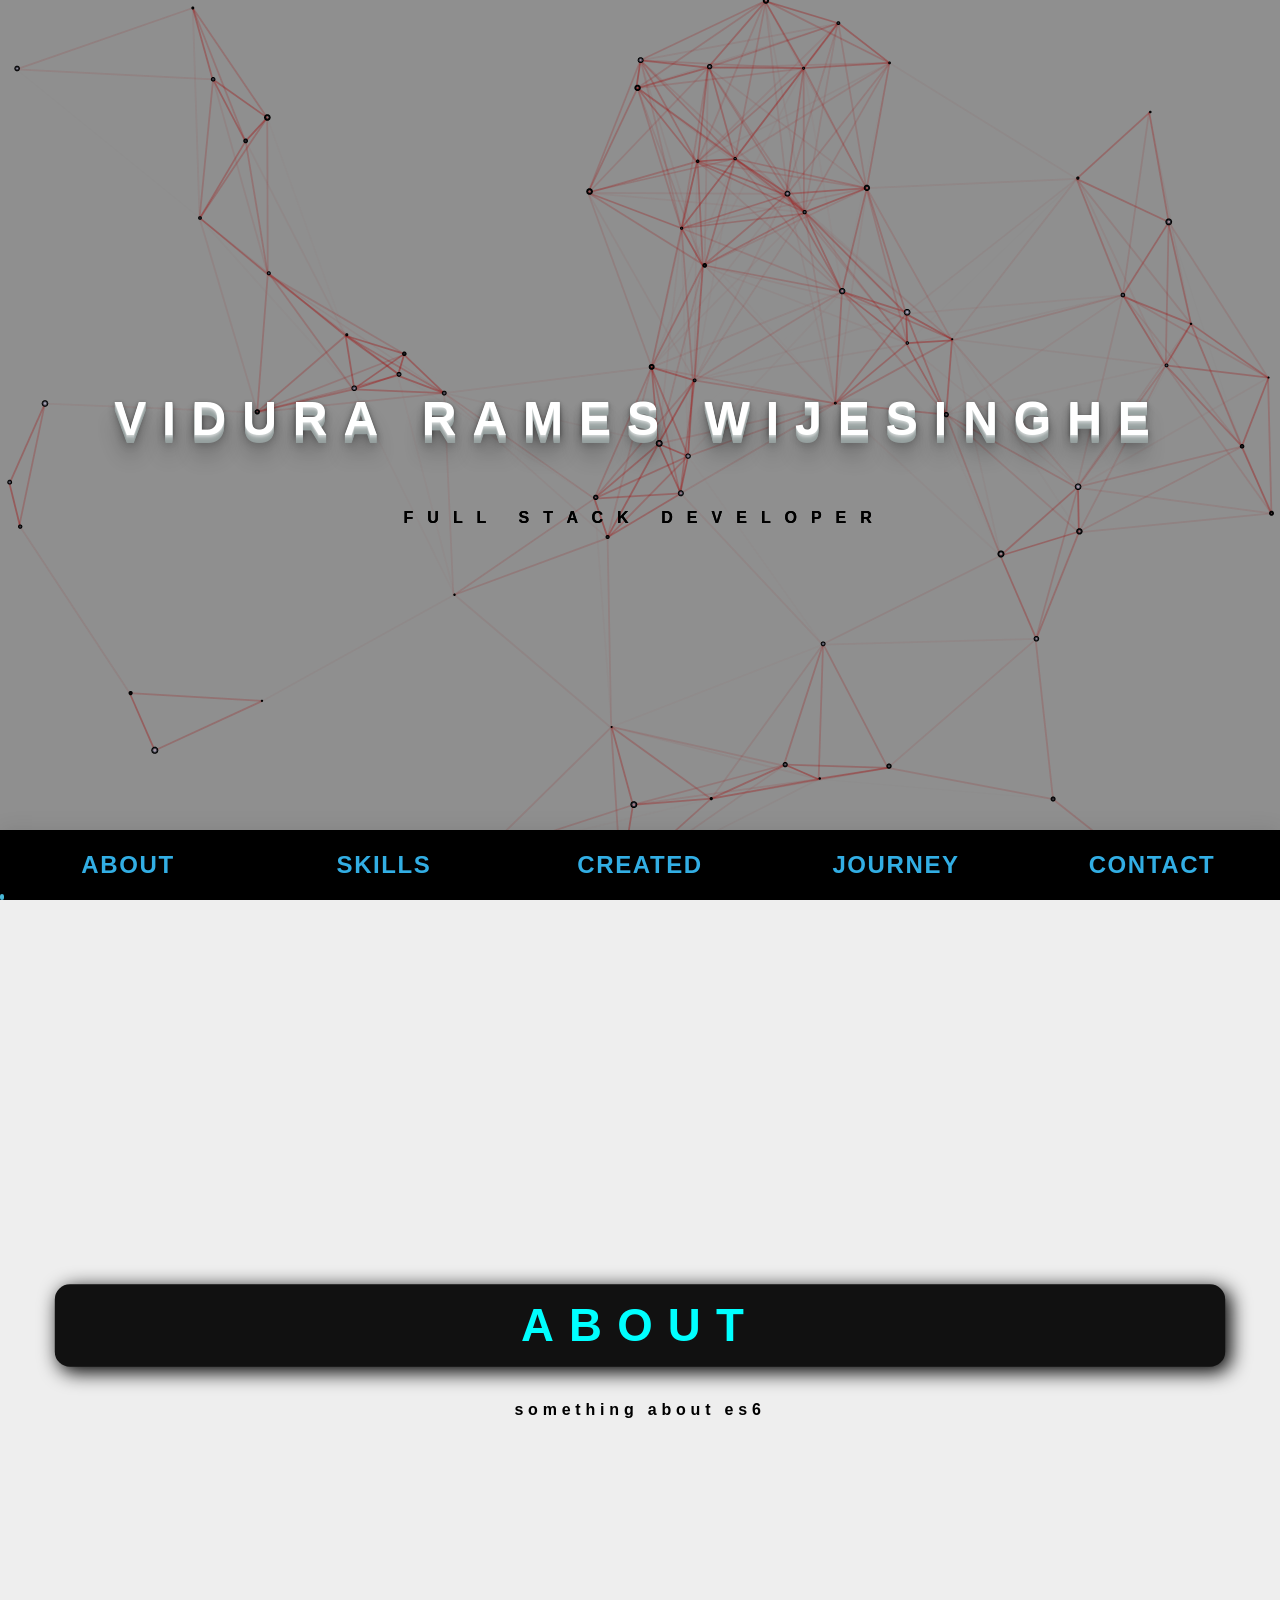
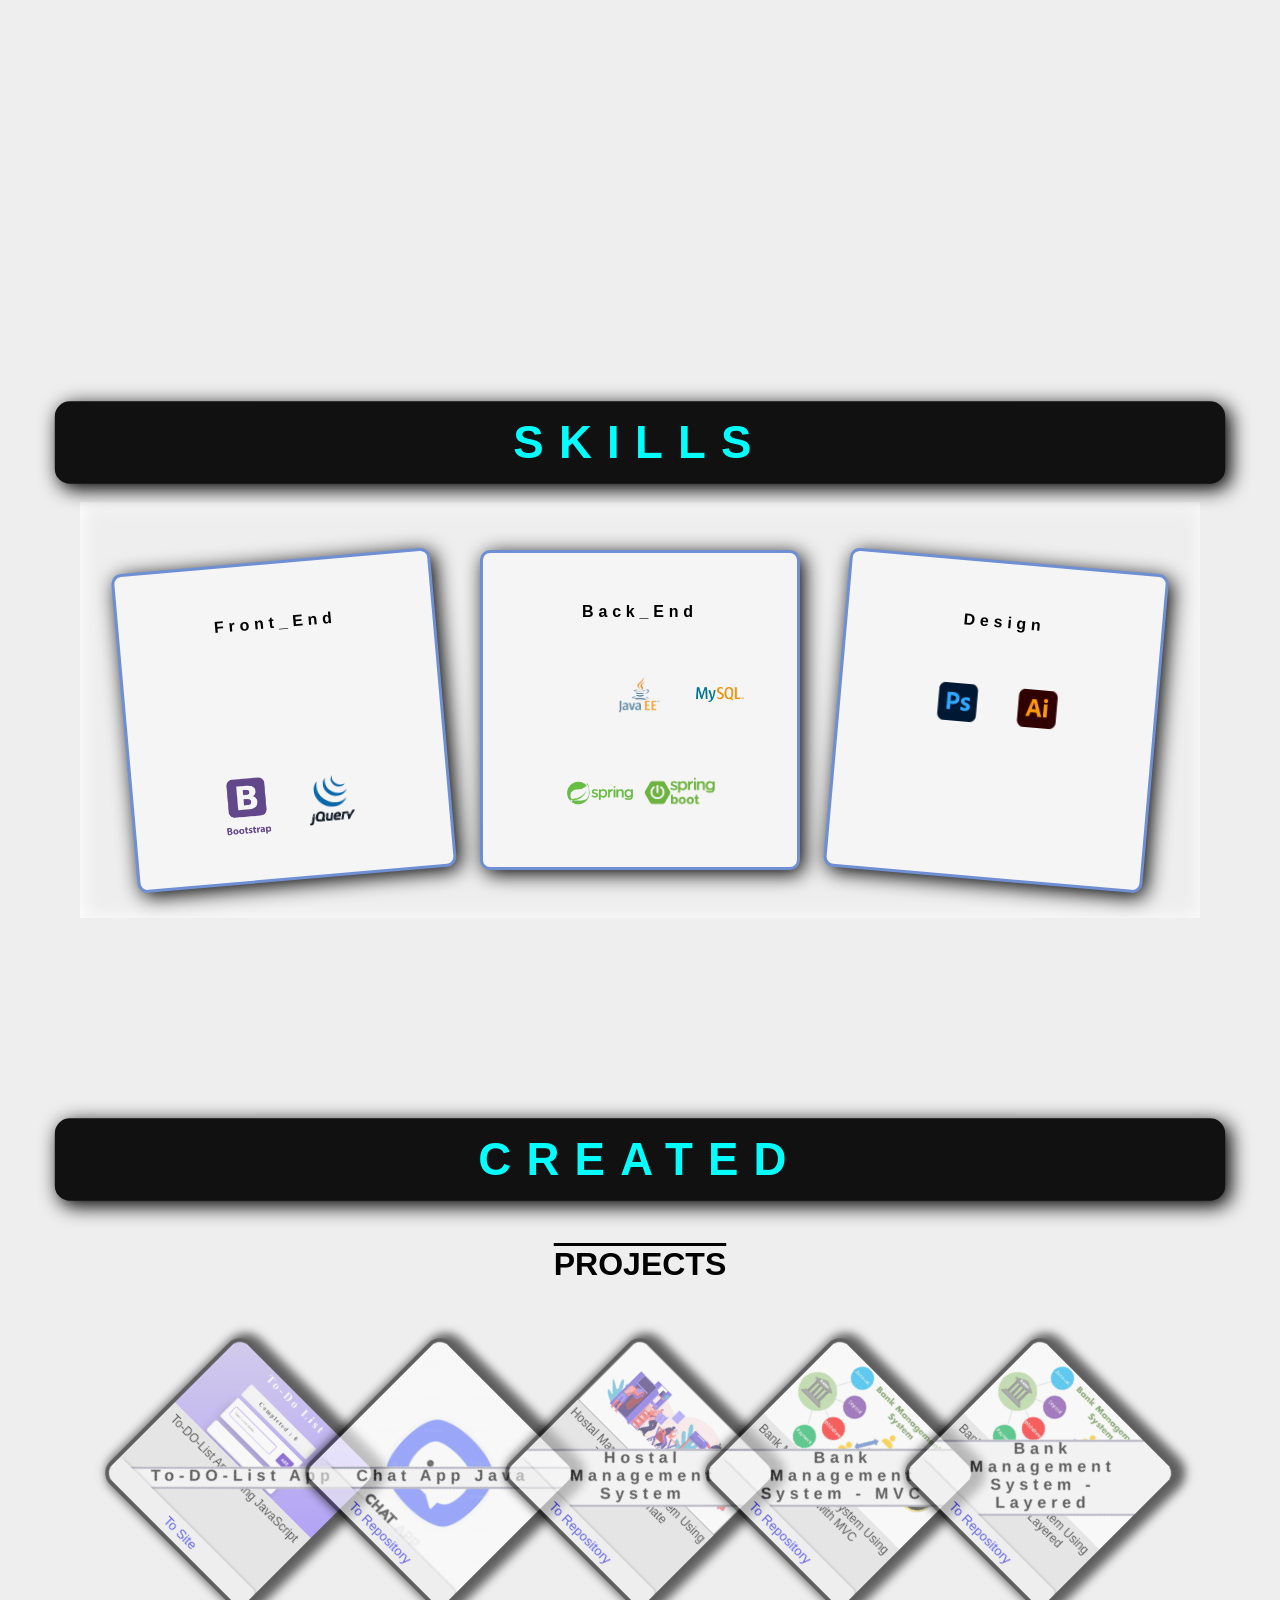
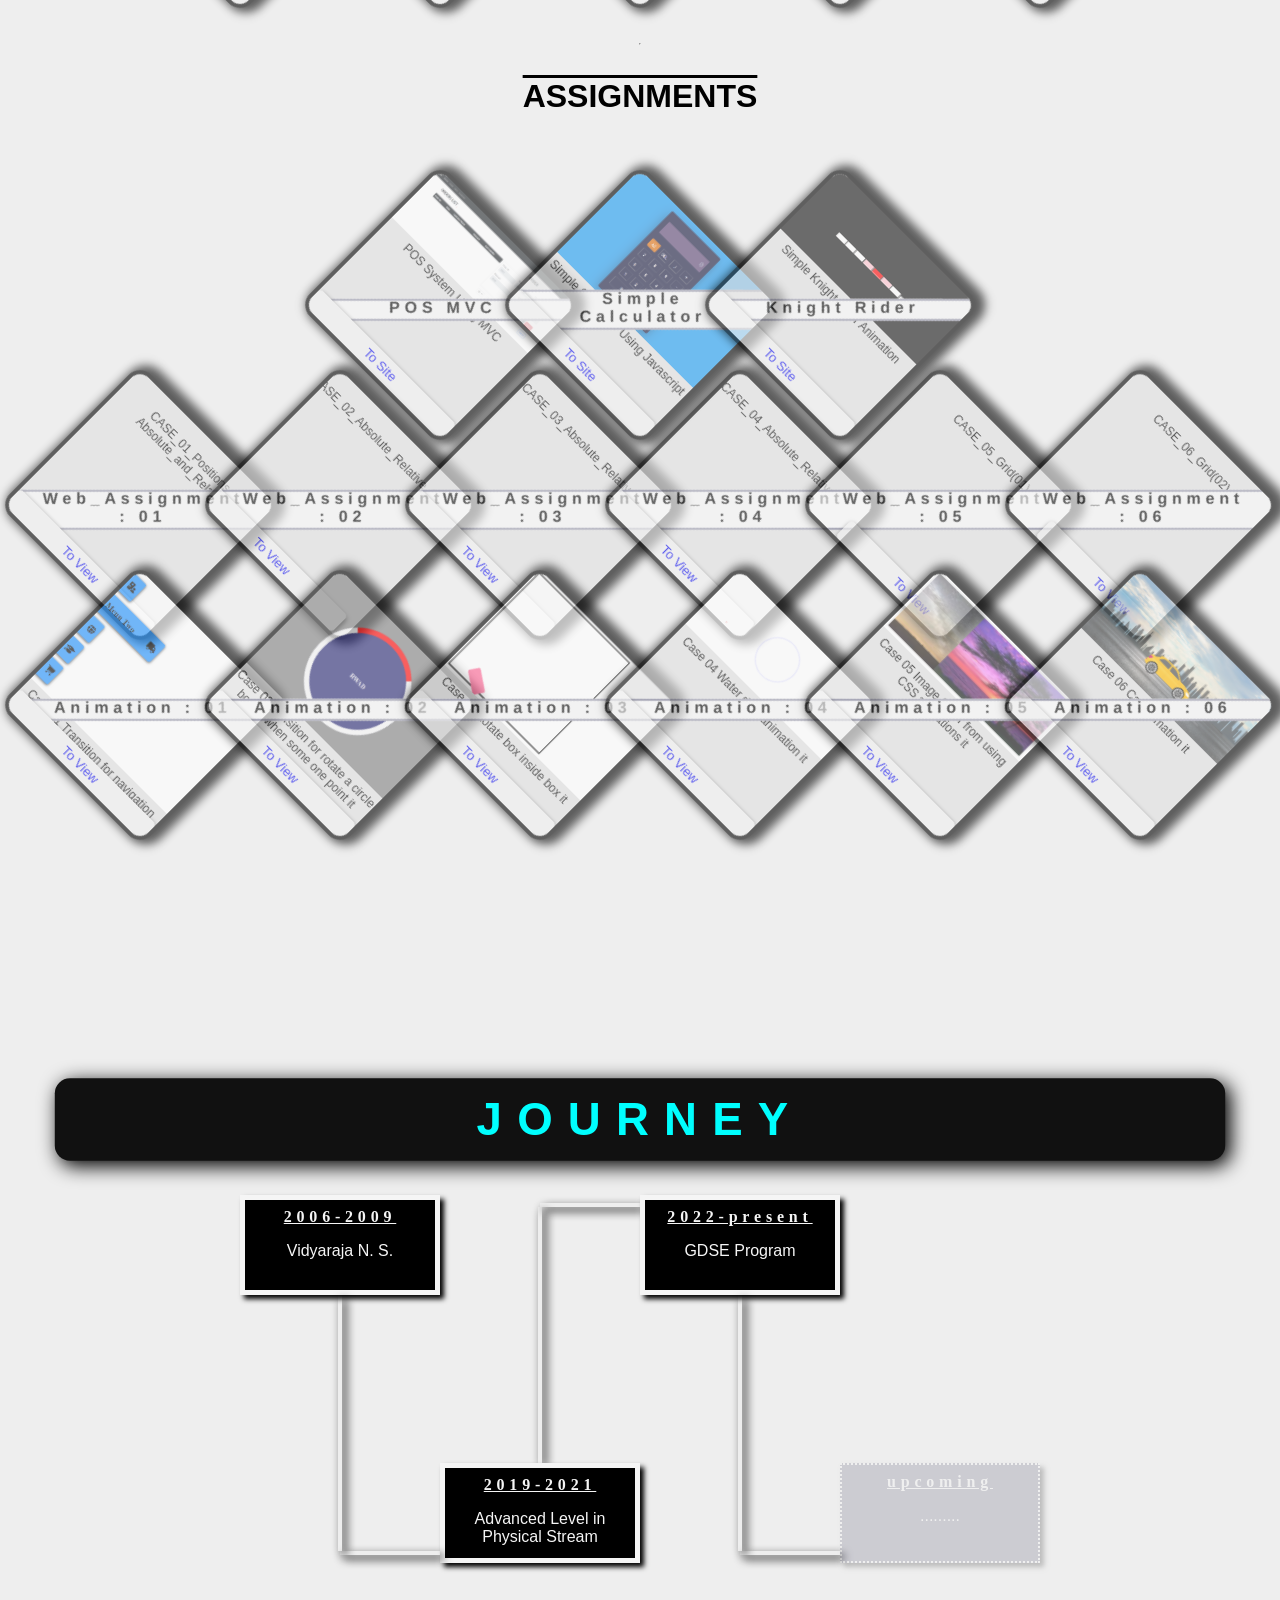
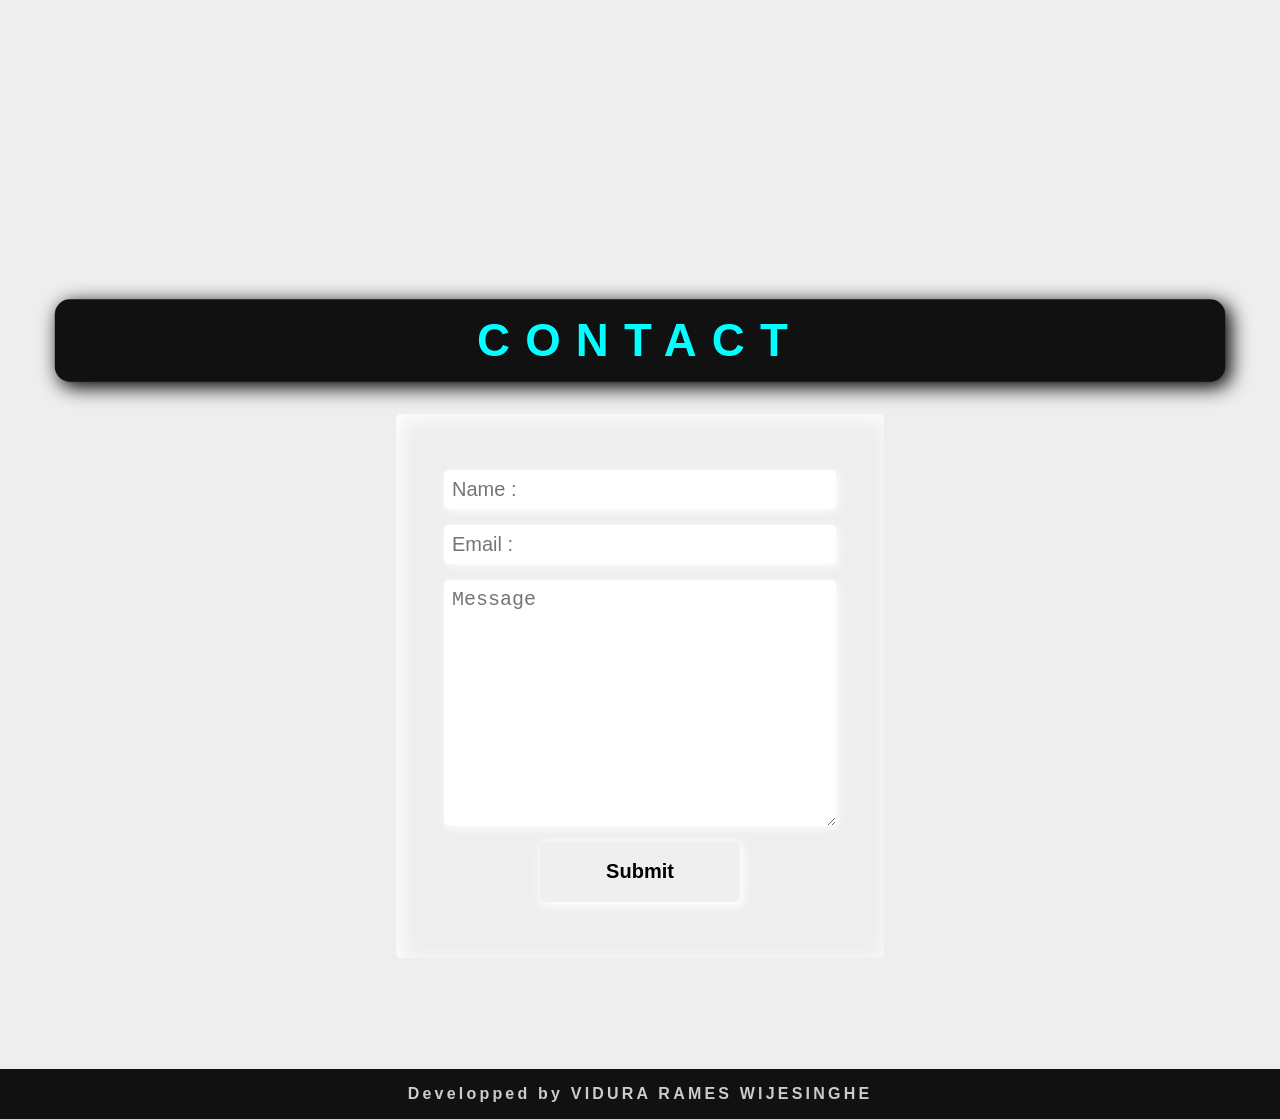
==== index.html @ d553b8c0 "function of aos library is added" ====
<!DOCTYPE html>
<html lang="en">
<head>
    <meta charset="UTF-8">
    <title>Title</title>
    <link rel="stylesheet" href="style.css">
    <script src="https://kit.fontawesome.com/e708ce712d.js" crossorigin="anonymous"></script>
    <link href="https://unpkg.com/aos@2.3.1/dist/aos.css" rel="stylesheet">
</head>
<body>
<section data-aos="zoom-in" data-aos-duration="500" class="et-hero-tabs h-100">
    <div id="particles-js"></div>
    <div class="count-particles"><span class="js-count-particles"></span></div>
    <h1 id="firstTopic">VIDURA RAMES WIJESINGHE</h1>
    <div class="nav">
        <h3 style="font-weight: bold" class="span loader">
            <span class="m">F</span>
            <span class="m">U</span>
            <span class="m">L</span>
            <span class="m">L</span>
            <span class="m">&nbsp;</span>
            <span class="m">S</span>
            <span class="m">T</span>
            <span class="m">A</span>
            <span class="m">C</span>
            <span class="m">K</span>
            <span class="m">&nbsp;</span>
            <span class="m">D</span>
            <span class="m">E</span>
            <span class="m">V</span>
            <span class="m">E</span>
            <span class="m">L</span>
            <span class="m">O</span>
            <span class="m">P</span>
            <span class="m">E</span>
            <span class="m">R</span>
        </h3>
    </div>
    <div class="et-hero-tabs-container">
        <a class="et-hero-tab" href="#tab-about">ABOUT</a>
        <a class="et-hero-tab" href="#tab-skills">SKILLS</a>
        <a class="et-hero-tab" href="#tab-created">CREATED</a>
        <a class="et-hero-tab" href="#tab-journey">JOURNEY</a>
        <a class="et-hero-tab" href="#tab-contact">CONTACT</a>
        <span class="et-hero-tab-slider"></span>
    </div>
</section>

<!-- Main -->
<main class="et-main">
    <section data-aos="fade-right" class="et-slide h-100" id="tab-about">
        <h1>ABOUT</h1>
        <h3>something about es6</h3>
    </section>
    <section data-aos="fade-right" class="et-slide" id="tab-skills">
        <h1>SKILLS</h1>
        <section class="sec-skills">
            <article class="item">
                <h3 class="item_title">Front_End</h3>
                <div class="item__row">
                    <div class="item__icon"><i class="fa-brands fa-css3-alt" style="color: #2d56be;"></i></div>
                    <div class="item__icon"><i class="fa-brands fa-html5" style="color: #db5c5c;"></i></div>
                    <div class="item__icon"><i class="fa-brands fa-js" style="color: #eeba72;"></i></div>
                </div>
                <div class="item__row">
                    <div class="item__icon"><img style="width: 150%; margin-right: 0.5rem"
                                                 src="assets/skills/front-end/bootstrap.png" alt=""></div>
                    <div class="item__icon"><img src="assets/skills/front-end/jquery.gif" alt=""></div>
                </div>
            </article>
            <article class="item">
                <h3 class="item_title">Back_End</h3>
                <div class="item__row">
                    <div class="item__icon"><i class="fa-brands fa-java" style="color: #c63f3f;"></i></div>
                    <div class="item__icon"><img src="assets/skills/back-end/javaee.png" alt=""></div>
                    <div class="item__icon"><img src="assets/skills/back-end/mysql.png" alt=""></div>
                </div>
                <div class="item__row">
                    <div class="item__icon"><img style="width: 150%;"
                                                 src="assets/skills/back-end/springio-card.png" alt=""></div>
                    <div class="item__icon"><img style="width: 150%;"
                                                 src="assets/skills/back-end/spring-boot-logo.png" alt=""></div>
                </div>
            </article>
            <article class="item">
                <h3 class="item_title">Design</h3>
                <div class="item__row">
                    <div class="item__icon"><img style="width: 150%;" src="assets/skills/design/ps.png" alt=""></div>
                    <div class="item__icon"><img style="width: 150%;" src="assets/skills/design/illustrator.png"
                                                 alt="">
                    </div>
                </div>
                <div class="item__row">
                    <div class="item__icon"></div>
                </div>
            </article>
        </section>
    </section>
    <section data-aos="fade-right" class="et-slide h-100" id="tab-created">
        <h1>CREATED</h1>
        <section class="created-split">
            <div>
                <h2>PROJECTS</h2>
                <section class="c--container">
                    <article class="card card--primay card--md card--background">
                        <h3 class="card--title">To-DO-List App</h3>
                        <div class="card--img">
                            <img style="width: 100%" src="assets/projects/to-do-list-app.png"
                                 alt="">
                            <p class="card--p">To-DO-List App Using JavaScript</p>
                            <button class="card--btns"><a
                                    href="Created/Projects/Simple_To-do-List_Using_JavaScript/index.html"
                                    target="_blank"
                                    class="card--links">To Site</a></button>
                        </div>
                    </article>
                    <article class="card card--primay card--md card--background">
                        <h3 class="card--title">Chat App Java</h3>
                        <div class="card--img">
                            <img style="width: 100%" src="assets/projects/chat-app.png"
                                 alt="">
                            <p class="card--p">Chat App Using Java Socket Programming</p>
                            <button class="card--btns"><a href="https://github.com/vidura626/Chat-app-using-java-socket"
                                                          target="_blank"
                                                          class="card--links">To Repository</a></button>
                        </div>
                    </article>
                    <article class="card card--primay card--md card--background">
                        <h3 class="card--title">Hostal Management System</h3>
                        <div class="card--img">
                            <img style="width: 100%" src="assets/projects/hostal.png"
                                 alt="">
                            <p class="card--p">Hostal Management System Using Java and Hibernate</p>
                            <button class="card--btns"><a
                                    href="https://github.com/vidura626/Hostal_Management_System_Using_Hibernate"
                                    target="_blank"
                                    class="card--links">To Repository</a></button>
                        </div>
                    </article>
                    <article class="card card--primay card--md card--background">
                        <h3 class="card--title">Bank Management System - MVC</h3>
                        <div class="card--img">
                            <img style="width: 100%" src="assets/projects/bank%20management%20system.png"
                                 alt="">
                            <p class="card--p">Bank Management System Using Java,Mysql with MVC</p>
                            <button class="card--btns"><a href="https://github.com/vidura626/Bank_Management_System_MVC"
                                                          target="_blank"
                                                          class="card--links">To Repository</a></button>
                        </div>
                    </article>
                    <article class="card card--primay card--md card--background">
                        <h3 class="card--title">Bank Management System - Layered</h3>
                        <div class="card--img">
                            <img style="width: 100%" src="assets/projects/bank%20management%20system.png"
                                 alt="">
                            <p class="card--p">Bank Management System Using Java,Mysql with Layered</p>
                            <button class="card--btns"><a
                                    href="https://github.com/vidura626/Bank_Management_System_Layered"
                                    target="_blank"
                                    class="card--links">To Repository</a></button>
                        </div>
                    </article>
                </section>
            </div>
            <hr>
            <div>
                <h2>ASSIGNMENTS</h2>
                <section class="c--container">
                    <article class="card card--primay card--md card--background">
                        <h3 class="card--title">POS MVC</h3>
                        <div class="card--img">
                            <img style="width: 100%" src="assets/assignments/pos.png"
                                 alt="">
                            <p class="card--p">POS System Using MVC</p>
                            <button class="card--btns"><a href="Created/Assignments/SPA/index.html" target="_blank"
                                                          class="card--links">To Site</a></button>
                        </div>
                    </article>
                    <article class="card card--primay card--md card--background">
                        <h3 class="card--title">Simple Calculator</h3>
                        <div class="card--img">
                            <img style="width: 100%" src="assets/assignments/calculator.png"
                                 alt="">
                            <p class="card--p">Simple Calculator Using Javascript</p>
                            <button class="card--btns"><a href="Created/Assignments/Calculater-js/index.html"
                                                          target="_blank"
                                                          class="card--links">To Site</a></button>
                        </div>
                    </article>
                    <article class="card card--primay card--md card--background">
                        <h3 class="card--title">Knight Rider</h3>
                        <div class="card--img">
                            <img style="width: 100%" src="assets/assignments/knight-rider.png"
                                 alt="">
                            <p class="card--p">Simple Knight Rider Animation</p>
                            <button class="card--btns"><a
                                    href="Created/Assignments/KnightRider-Assignment/knight_rider.html" target="_blank"
                                    class="card--links">To Site</a></button>
                        </div>
                    </article>
                    <article style="display: flex; flex-direction: row">
                        <article class="card card--primay card--md card--background">
                            <h3 class="card--title">Web_Assignment : 01</h3>
                            <div class="card--img">
                                <img style="width: 100%"
                                     src="https://user-images.githubusercontent.com/95334829/229192747-efbe5885-39e8-411e-a0c0-70acf188e70c.png"
                                     alt="">
                                <p class="card--p">CASE_01_Positions-Absolute_and_Relative</p>
                                <button class="card--btns"><a
                                        href="Created/Assignments/HTML-CSS---Assignment-1/CASE_01_Positions-Absolute_and_Relative/assignment%20q%2001.html"
                                        target="_blank"
                                        class="card--links">To View</a></button>
                            </div>
                        </article>
                        <article class="card card--primay card--md card--background">
                            <h3 class="card--title">Web_Assignment : 02</h3>
                            <div class="card--img">
                                <img style="width: 100%"
                                     src="https://user-images.githubusercontent.com/95334829/229194268-4363b63b-48be-42c7-b6ef-7beb6ff05880.png"
                                     alt="">
                                <p class="card--p">CASE_02_Absolute_Relative_BoxModel</p>
                                <button class="card--btns"><a
                                        href="Created/Assignments/HTML-CSS---Assignment-1/CASE_02_Absolute_Relative_BoxModel/index.html"
                                        target="_blank"
                                        class="card--links">To View</a></button>
                            </div>
                        </article>
                        <article class="card card--primay card--md card--background">
                            <h3 class="card--title">Web_Assignment : 03</h3>
                            <div class="card--img">
                                <img style="width: 100%"
                                     src="https://user-images.githubusercontent.com/95334829/229193096-8cac5235-09ff-4150-9004-5a038f92304d.png"
                                     alt="">
                                <p class="card--p">CASE_03_Absolute_Relative_Fixed</p>
                                <button class="card--btns"><a
                                        href="Created/Assignments/HTML-CSS---Assignment-1/CASE_03_Absolute_Relative_Fixed/index.html"
                                        target="_blank"
                                        class="card--links">To View</a></button>
                            </div>
                        </article>
                        <article class="card card--primay card--md card--background">
                            <h3 class="card--title">Web_Assignment : 04</h3>
                            <div class="card--img">
                                <img style="width: 100%"
                                     src="https://user-images.githubusercontent.com/95334829/229194435-13863e30-4163-44d0-ba0a-310569589c98.png"
                                     alt="">
                                <p class="card--p">CASE_04_Absolute_Relative_Sticky</p>
                                <button class="card--btns"><a
                                        href="Created/Assignments/HTML-CSS---Assignment-1/CASE_04_Absolute_Relative_Sticky/index.html"
                                        target="_blank"
                                        class="card--links">To View</a></button>
                            </div>
                        </article>
                        <article class="card card--primay card--md card--background">
                            <h3 class="card--title">Web_Assignment : 05</h3>
                            <div class="card--img">
                                <img style="width: 100%"
                                     src="https://user-images.githubusercontent.com/95334829/229194589-630f6883-2220-4168-b7d3-2f717535ee3a.png"
                                     alt="">
                                <p class="card--p">CASE_05_Grid(01)</p>
                                <button class="card--btns"><a
                                        href="Created/Assignments/HTML-CSS---Assignment-1/CASE_05_Grid(01)/index.html"
                                        target="_blank"
                                        class="card--links">To View</a></button>
                            </div>
                        </article>
                        <article class="card card--primay card--md card--background">
                            <h3 class="card--title">Web_Assignment : 06</h3>
                            <div class="card--img">
                                <img style="width: 100%"
                                     src="https://user-images.githubusercontent.com/95334829/229194651-2f0ba004-f129-4b3a-8753-643c203dfd0d.png"
                                     alt="">
                                <p class="card--p">CASE_06_Grid(02)</p>
                                <button class="card--btns"><a
                                        href="Created/Assignments/HTML-CSS---Assignment-1/CASE_06_Grid(02)/index.html"
                                        target="_blank"
                                        class="card--links">To View</a></button>
                            </div>
                        </article>
                    </article>
                    <article style="display: flex; flex-direction: row">
                        <article class="card card--primay card--md card--background">
                            <h3 class="card--title">Animation : 01</h3>
                            <div class="card--img">
                                <img style="width: 100%" src="assets/assignments/animation-01.png"
                                     alt="">
                                <p class="card--p">Case 01 Transition for navigation</p>
                                <button class="card--btns"><a
                                        href="Created/Assignments/IJSE_Assignment_CSS_Animaion/Case%2001%20Transition%20for%20navigation/index.html"
                                        target="_blank"
                                        class="card--links">To View</a></button>
                            </div>
                        </article>
                        <article class="card card--primay card--md card--background">
                            <h3 class="card--title">Animation : 02</h3>
                            <div class="card--img">
                                <img style="width: 100%" src="assets/assignments/animation-02.png"
                                     alt="">
                                <p class="card--p">Case 02 transition for rotate a circle border when some one point
                                    it</p>
                                <button class="card--btns"><a
                                        href="Created/Assignments/IJSE_Assignment_CSS_Animaion/Case%2002%20transition%20for%20rotate%20a%20circle%20border%20when%20some%20one%20point%20it/index.html"
                                        target="_blank"
                                        class="card--links">To View</a></button>
                            </div>
                        </article>
                        <article class="card card--primay card--md card--background">
                            <h3 class="card--title">Animation : 03</h3>
                            <div class="card--img">
                                <img style="width: 100%" src="assets/assignments/animation-03.png"
                                     alt="">
                                <p class="card--p">Case 03 Rotate box inside box
                                    it</p>
                                <button class="card--btns"><a
                                        href="Created/Assignments/IJSE_Assignment_CSS_Animaion/Case%2003%20Rotate%20box%20inside%20box/index.html"
                                        target="_blank"
                                        class="card--links">To View</a></button>
                            </div>
                        </article>
                        <article class="card card--primay card--md card--background">
                            <h3 class="card--title">Animation : 04</h3>
                            <div class="card--img">
                                <img style="width: 100%" src="assets/assignments/animation-04.png"
                                     alt="">
                                <p class="card--p">Case 04 Water drop animation
                                    it</p>
                                <button class="card--btns"><a
                                        href="Created/Assignments/IJSE_Assignment_CSS_Animaion/Case%2004%20Water%20drop%20animation/index.html"
                                        target="_blank"
                                        class="card--links">To View</a></button>
                            </div>
                        </article>
                        <article class="card card--primay card--md card--background">
                            <h3 class="card--title">Animation : 05</h3>
                            <div class="card--img">
                                <img style="width: 100%" src="assets/assignments/animation-05.png"
                                     alt="">
                                <p class="card--p">Case 05 Image Slider from using CSS animations
                                    it</p>
                                <button class="card--btns"><a
                                        href="Created/Assignments/IJSE_Assignment_CSS_Animaion/Case%2005%20Image%20Slider%20from%20using%20CSS%20animations/index.html"
                                        target="_blank"
                                        class="card--links">To View</a></button>
                            </div>
                        </article>
                        <article class="card card--primay card--md card--background">
                            <h3 class="card--title">Animation : 06</h3>
                            <div class="card--img">
                                <img style="width: 100%" src="assets/assignments/animation-06.png"
                                     alt="">
                                <p class="card--p">Case 06 Car Animation
                                    it</p>
                                <button class="card--btns"><a
                                        href="Created/Assignments/IJSE_Assignment_CSS_Animaion/Case%2006%20Car%20Animation/index.html"
                                        target="_blank"
                                        class="card--links">To View</a></button>
                            </div>
                        </article>
                    </article>
                </section>
            </div>
        </section>
    </section>
    <section data-aos="fade-right" class="et-slide h-100" id="tab-journey">
        <h1>JOURNEY</h1>
        <section id="sec-education">
            <div class="line-sec">
                <div class="edu-post edu-post--backg-dark-blue">
                    <h3 class="edu-post__title edu-post__title--colour-white">2006-2009</h3>
                    <p class="edu-post__desc edu-post__desc-colour-white">Vidyaraja N. S.</p>
                </div>
                <div class="line line--vr"></div>
                <div class="line line--hr"></div>
            </div>

            <div class="line-sec">
                <div class="line line--hr"></div>
                <div class="line line--vr"></div>
                <div class="edu-post edu-post--backg-dark-blue">
                    <h3 class="edu-post__title edu-post__title--colour-white">2019-2021</h3>
                    <p class="edu-post__desc edu-post__desc-colour-white">Advanced Level in Physical Stream</p>
                </div>
            </div>

            <div class="line-sec">
                <div class="edu-post edu-post--backg-dark-blue">
                    <h3 class="edu-post__title edu-post__title--colour-white">2022-present</h3>
                    <p class="edu-post__desc edu-post__desc-colour-white">GDSE Program</p>
                </div>
                <div class="line line--vr"></div>
                <div class="line line--hr"></div>
            </div>

            <div class="line-sec">
                <div class="edu-post edu-post--backg-dark-blue">
                    <h3 class="edu-post__title edu-post__title--colour-white">upcoming</h3>
                    <p class="edu-post__desc edu-post__desc-colour-white">.........</p>
                </div>
            </div>

        </section>
    </section>
    <section data-aos="fade-right" class="et-slide h-100" id="tab-contact">
        <h1>CONTACT</h1>
        <br>
        <section class="sec-contact">
            <form class="contact">
                <div class="contact__block">
                    <input type="text" id="sender-name" placeholder="Name :" maxlength="25" minlength="4">
                </div>
                <div class="contact__block">
                    <input type="email" id="sender-email" placeholder="Email :" maxlength="40" minlength="10">
                </div>
                <div class="contact__block">
                    <textarea id="sender-message" cols="30" rows="10" placeholder="Message"></textarea>
                </div>
                <div class="contact__block">
                    <button type="button">Submit</button>
                </div>
            </form>
        </section>
    </section>
</main>

<footer>
    <p>Developped by VIDURA RAMES WIJESINGHE</p>
</footer>
<script src="https://unpkg.com/aos@2.3.1/dist/aos.js"></script>
<script>
    AOS.init();
</script>
<script src="lib/particles.min.js"></script> <!-- stats.js lib -->
<script src="lib/jquery-3.7.0.min.js"></script>
<script src="js.js"></script>
</body>
</html>
---- style.css ----
/* ---- reset ---- */
* {
  box-sizing: border-box !important;
  padding: 0;
}

body {
  margin: 0;
  font: normal 75% Arial, Helvetica, sans-serif;
}

canvas {
  display: block;
  vertical-align: bottom;
}

/* ---- particles.js container ---- */
/* ---- stats.js ---- */
.count-particles {
  position: absolute;
  top: 48px;
  left: 0;
  width: 80px;
  color: #5d9799;
  font-size: 0.8em;
  text-align: left;
  text-indent: 4px;
  line-height: 14px;
  padding-bottom: 2px;
  font-family: Helvetica, Arial, sans-serif;
  font-weight: bold;
}

.js-count-particles {
  font-size: 1.1em;
}

#stats, .count-particles {
  -webkit-user-select: none;
  margin-top: 5px;
  margin-left: 5px;
}

#stats {
  border-radius: 3px 3px 0 0;
  overflow: hidden;
}

.count-particles {
  border-radius: 0 0 3px 3px;
}

#particles-js {
  position: absolute;
  height: 100%;
  width: 100%;
  background: rgba(0, 0, 0, 0.4);
  z-index: 1;
}

#particles-js + .count-particles {
  position: absolute;
  z-index: -1;
}

#firstTopic {
  margin-bottom: 5rem !important;
  text-shadow: 0 1px 0 hsl(174, 5%, 80%), 0 2px 0 hsl(174, 5%, 75%), 0 3px 0 hsl(174, 5%, 70%), 0 4px 0 hsl(174, 5%, 66%), 0 5px 0 hsl(174, 5%, 64%), 0 6px 0 hsl(174, 5%, 62%), 0 7px 0 hsl(174, 5%, 61%), 0 8px 0 hsl(174, 5%, 60%), 0 0 5px rgba(0, 0, 0, 0.05), 0 1px 3px rgba(0, 0, 0, 0.2), 0 3px 5px rgba(0, 0, 0, 0.2), 0 5px 10px rgba(0, 0, 0, 0.2), 0 10px 10px rgba(0, 0, 0, 0.2), 0 20px 20px rgba(0, 0, 0, 0.3);
  color: #ffffff;
  z-index: 1;
  transition-duration: 0.2s;
  background: none;
  box-shadow: none;
  transform: none;
}

#firstTopic:hover {
  transform: translate3d(0, -10px, 22px);
  color: #2a4a83;
}

.nav {
  transition-duration: 0.2s;
  margin-top: 15vh;
  display: flex;
  flex-direction: column;
  justify-content: center;
  align-items: center;
  position: absolute;
  text-align: center;
  padding: 0 2em;
}

h3.span {
  transition-duration: 0.2s;
  font-size: 2vw;
  letter-spacing: 0.7em;
  font-family: "ROBOTO", sans-serif;
  font-weight: 300;
  color: #faebd7;
  z-index: 4;
}

span:hover {
  transition-duration: 0.2s;
  color: #ff0266;
  font-weight: bold;
  font-size: 2.1vw;
}

.loader span {
  transition-duration: 0.2s;
  color: #000000;
  text-shadow: 0 0 0 #000000;
  -webkit-animation: loading 1s ease-in-out infinite alternate;
}

@-webkit-keyframes loading {
  to {
    text-shadow: 20px 0 70px #135fd7;
    color: #135fd7;
  }
}
.loader span:nth-child(2) {
  -webkit-animation-delay: 0.1s;
}

.loader span:nth-child(3) {
  -webkit-animation-delay: 0.2s;
}

.loader span:nth-child(4) {
  -webkit-animation-delay: 0.3s;
}

.loader span:nth-child(5) {
  -webkit-animation-delay: 0.4s;
}

.loader span:nth-child(6) {
  -webkit-animation-delay: 0.5s;
}

.loader span:nth-child(7) {
  -webkit-animation-delay: 0.6s;
}

.loader span:nth-child(8) {
  -webkit-animation-delay: 0.7s;
}

.loader span:nth-child(9) {
  -webkit-animation-delay: 0.8s;
}

.loader span:nth-child(10) {
  -webkit-animation-delay: 0.9s;
}

.loader span:nth-child(11) {
  -webkit-animation-delay: 1s;
}

.loader span:nth-child(12) {
  -webkit-animation-delay: 1.1s;
}

.loader span:nth-child(13) {
  -webkit-animation-delay: 1.2s;
}

.loader span:nth-child(14) {
  -webkit-animation-delay: 1.3s;
}

.loader span:nth-child(15) {
  -webkit-animation-delay: 1.4s;
}

.loader span:nth-child(16) {
  -webkit-animation-delay: 1.5s;
}

.loader span:nth-child(17) {
  -webkit-animation-delay: 1.6s;
}

.loader span:nth-child(18) {
  -webkit-animation-delay: 1.7s;
}

.loader span:nth-child(19) {
  -webkit-animation-delay: 1.8s;
}

.loader span:nth-child(20) {
  -webkit-animation-delay: 1.9s;
}

.loader span:nth-child(21) {
  -webkit-animation-delay: 2s;
}

.loader span:nth-child(22) {
  -webkit-animation-delay: 2.1s;
}

:root {
  --box-shadow-white: 2px 2px 10px 0 white;
  --box-shadow-black: 4px 4px 5px 0 black;
  --box-shadow-black-inset: 4px 4px 15px 0 black inset;
  --box-shadow-white-inset: 2px 2px 20px 0 whitesmoke inset;
}

body {
  font-family: "Century Gothic", "Lato", sans-serif;
  box-sizing: border-box;
}

a {
  text-decoration: none;
}

.h-100 {
  height: 100vh !important;
}

.et-hero-tabs,
.et-slide {
  display: flex;
  flex-direction: column;
  justify-content: center;
  align-items: center;
  position: relative;
  background: #eee;
  height: fit-content !important;
  min-height: 100vh;
  text-align: center;
  padding: 0 2em;
}
.et-hero-tabs h1,
.et-slide h1 {
  width: 100%;
  font-size: 2rem;
  margin: 0;
  letter-spacing: 1rem;
  color: aqua;
  padding: 1rem;
  background: #111111;
  box-shadow: 5px 5px 20px 1px black;
  margin: 1rem 0;
  border-radius: 1rem;
  transform: scale(0.95);
  transition-duration: 0.2s;
}
.et-hero-tabs h1:hover,
.et-slide h1:hover {
  transform: scale(1);
  letter-spacing: 1.1rem;
}
.et-hero-tabs h3,
.et-slide h3 {
  font-size: 1rem;
  letter-spacing: 0.3rem;
}

.et-hero-tabs-container {
  display: flex;
  flex-direction: row;
  position: absolute;
  bottom: 0;
  width: 100%;
  height: 70px;
  box-shadow: 0 0 20px rgba(0, 0, 0, 0.1);
  background: #fff;
  z-index: 10;
}
.et-hero-tabs-container--top {
  position: fixed;
  top: 0;
}

.et-hero-tab {
  display: flex;
  justify-content: center;
  background: black;
  align-items: center;
  flex: 1;
  color: #32aee4;
  font-weight: bolder;
  text-transform: uppercase;
  letter-spacing: 0.1rem;
  transition: all 0.5s ease;
  font-size: 0.8rem;
}
.et-hero-tab:hover {
  color: white;
  background: rgba(102, 177, 241, 0.8);
  transition: all 0.5s ease;
}

.et-hero-tab-slider {
  position: absolute;
  bottom: 0;
  width: 0;
  border-radius: 1rem;
  border: 2px solid #48b8d7;
  height: 6px;
  background: #0c0c0c;
  transition: left 0.3s ease;
}

@media (min-width: 800px) {
  .et-hero-tabs h1,
  .et-slide h1 {
    font-size: 3rem;
  }
  .et-hero-tabs h3,
  .et-slide h3 {
    font-size: 1rem;
  }
  .et-hero-tab {
    font-size: 1.5rem;
  }
}
.created-split {
  display: flex;
  flex-direction: column;
  flex-wrap: wrap;
}

.created-split h2 {
  font-size: 2rem;
  text-decoration: overline;
}

.sec-skills {
  align-items: center;
  box-shadow: 2px 2px 20px 0 #ffffff inset;
  display: flex;
  flex-direction: row;
  justify-content: center;
  overflow: auto;
  padding: 2rem;
  flex-wrap: wrap;
}

.sec-skills .item {
  align-items: center;
  background-color: whitesmoke;
  border-radius: 10px;
  border: 3px solid #6f8fd4;
  box-shadow: 0 0 0 0 black inset, 4px 4px 20px 0 black;
  display: flex;
  flex-direction: column;
  height: 20rem;
  justify-content: space-evenly;
  margin: 1rem;
  overflow: auto;
  padding: 0 1rem;
  transition-duration: 0.25s;
  width: 20rem;
}

.sec-skills .item:first-child {
  transform: rotateZ(-5deg) translateY(10px) translateX(-5px);
}

.sec-skills .item:nth-child(3) {
  transform: rotateZ(5deg) translateY(10px) translateX(5px);
}

.sec-skills .item_title {
  justify-self: center;
  margin: 0;
  padding: 0;
}

.sec-skills .item:hover {
  box-shadow: 2px 2px 10px 0 #6f8fd4 inset, 0 0 0 0 black;
  transform: scale(1.05);
}

.sec-skills .item__row {
  display: flex;
  flex-direction: row;
  height: fit-content;
  width: fit-content;
}

.sec-skills .item__icon {
  align-items: center;
  display: flex;
  flex-direction: row;
  height: 3rem;
  justify-content: center;
  margin: 0 1rem;
  width: 3rem;
}

.sec-skills .item__icon > * {
  background: transparent;
  font-size: 300%;
  transition-duration: 0.5s;
  width: 100%;
}

.sec-skills .item__icon > *:hover {
  transform: scale(1.2);
}

.sec-contact {
  box-shadow: 4px 4px 20px 0 white inset;
  /* background-color: black; */
  border-radius: 5px;
  color: whitesmoke;
  display: flex;
  flex-direction: column;
  justify-content: flex-start;
  padding: 1rem;
}

.sec-contact > h2 {
  font-size: 2.1rem;
  margin: 0 0 0 2rem;
}

.contact {
  align-items: center;
  align-self: center;
  display: flex;
  flex-direction: column;
  justify-content: center;
  margin: 1rem;
  padding: 1rem;
  width: fit-content;
}

.contact__block {
  display: flex;
  flex-direction: column;
  font-size: 1.25rem;
  justify-content: flex-start;
  margin: 0.5rem 0;
  width: 100%;
}

.contact__block > label {
  margin: 0.5rem 0;
  font-weight: bold;
}

.contact__block > input,
.contact__block > textarea {
  border-radius: 5px;
  border: none;
  box-shadow: 2px 2px 10px 0 #ffffff;
  font-size: inherit;
  outline: none;
  padding: 0.5rem;
  transition-duration: 0.25s;
}

.contact__block > input:hover,
.contact__block > textarea:hover,
.contact__block > input:focus,
.contact__block > textarea:focus,
.contact__block > button:hover {
  box-shadow: 1px 1px 5px 0 black;
  transform: scale(1.025);
}

.contact__block > button {
  align-self: center;
  border-radius: 5px;
  border: none;
  box-shadow: 2px 2px 10px 2px #ffffff;
  cursor: pointer;
  font-size: inherit;
  font-weight: bold;
  height: 60px;
  outline: none;
  transition-duration: 0.25s;
  width: 200px;
}

#sec-education {
  position: relative;
  overflow: auto;
  /* background-color: rgba(138, 138, 138, 0.5); */
  height: 400px;
  /* box-shadow: var(--box-shadow-black); */
  padding: 1rem;
  display: flex;
  flex-direction: row;
  justify-content: center;
}

#tab-journey {
  position: relative;
  overflow: auto;
}

#sec-education > div:nth-of-type(odd) {
  position: relative;
}

#sec-education > div:nth-of-type(even) {
  align-self: flex-end;
}

#sec-education > div:nth-last-of-type(2):hover {
  animation-play-state: paused;
}

/*Current Edu*/
#sec-education > div:nth-last-of-type(2) > div:first-child {
  animation: anim--current-edu 2s linear infinite alternate;
}

@keyframes anim--current-edu {
  from {
    /*box-shadow: 2px 2px 20px 0 white;*/
    box-shadow: 0 0 5px 0 #e8e8e8, 0 0 20px 0 whitesmoke inset;
    transform: scale(1.15);
  }
  to {
    /*box-shadow: 0 0 20px 0 #d3eaae, 0 0 20px 0 whitesmoke inset;*/
    box-shadow: 0 0 5px 0 #e27a4b, 0 0 20px 0 whitesmoke inset;
    transform: scale(1.2);
  }
}
/*Up_Coming */
#sec-education > div:last-of-type > div {
  opacity: 0.2;
  border-width: 2px;
  border-style: dotted;
  background-color: #494968;
}

.edu-post {
  box-shadow: var(--box-shadow-black);
  -webkit-transition-duration: 0.5s;
  width: 200px;
  height: 100px;
  cursor: pointer;
  border: 5px solid;
  padding: 0 0.5rem;
}

.edu-post:hover {
  box-shadow: 0 0 5px 0 rgba(0, 0, 0, 0.2), var(--box-shadow-white-inset);
  transform: scale(1.1);
}

.edu-post--backg-dark-blue {
  /*background-color: #020255;*/
  background-color: black;
  border-color: whitesmoke;
  color: whitesmoke;
}

.edu-post__title {
  font-family: Georgia, serif;
  margin: 0.5rem 0 0 0;
  letter-spacing: 0.2rem;
  font-size: 1.2rem;
  text-align: center;
  text-decoration: underline;
}

.edu-post__title--colour-white {
  color: whitesmoke;
}

.edu-post__desc {
  font-size: 1rem;
  font-family: Arial, sans-serif;
  text-align: center;
}

.edu-post__desc-colour-white {
  color: whitesmoke;
}

/*  Lines   */
/*  L design    */
.line-sec {
  display: flex;
  flex-direction: column;
  align-items: center;
}

.line {
  box-shadow: 4px 4px 10px 0 black;
}

.line--color-black {
  background-color: black;
}

.line--vr {
  height: 16rem;
  width: 4px;
}

.line--opacity-2 {
  opacity: 0.2;
}

/*  Change width and height mannually   */
.line--width-custom {
  width: 2%;
}

.line--height-custom {
  height: 4rem;
}

/*-------------------------------------*/
.line--hr {
  width: 50%;
  height: 4px;
  align-self: flex-end;
}

.c--container {
  animation-direction: alternate-reverse;
  animation-duration: 5s;
  animation-iteration-count: infinite;
  /* animation-name: anim-c--container; */
  animation-timing-function: linear;
  display: flex;
  flex-direction: row;
  justify-content: center;
  /* overflow-x: auto; */
  padding: 4rem 0;
  flex-wrap: wrap;
  /* background: none; */
}

@keyframes anim-c--container {
  from {
    background-color: #7b7b7b;
    box-shadow: 20px 2px 100px 10px #b1b1b1 inset, 2px 2px 10px 0 black;
  }
  to {
    background-color: #ffffff;
    box-shadow: 0 0 10px 5px #acacac inset, 2px 2px 10px 0 black;
  }
}
.c--container .card--animation {
  animation-direction: alternate;
  animation-duration: 5s;
  animation-iteration-count: infinite;
  animation-name: anim-cardd;
  animation-timing-function: linear;
  transition-duration: 1s;
}

.c--container .card {
  align-items: center;
  border-radius: 1rem;
  border-style: solid;
  border-width: 1rem;
  box-shadow: 4px -4px 10px 5px rgb(0, 0, 0);
  cursor: pointer;
  display: flex;
  flex-direction: column;
  height: 200px;
  left: 0;
  margin: 0;
  opacity: 0.6;
  overflow: hidden;
  position: relative;
  transform: rotateZ(45deg) rotateX(0deg);
  transition-duration: 1s;
  width: 200px;
}

@keyframes anim-cardd {
  from {
    transform-origin: center;
    transform: rotateZ(45deg) rotateX(10deg) rotateY(10deg);
    transition-duration: 1s;
  }
  to {
    transform: rotateZ(35deg) rotateX(-10deg) rotateY(-10deg);
    transition-duration: 1s;
  }
}
.card:hover {
  animation-play-state: paused;
  box-shadow: 1px -1px 5px 0 rgba(0, 0, 0, 0.5);
  margin-right: 6rem !important;
  opacity: 1 !important;
  transform: rotateZ(0) scale(1.2) !important;
}

.c--container .card--md {
  min-width: 200px;
  height: 200px;
  border-width: 0.25rem;
}

.c--container .card--primay {
  border-color: black;
  background-color: #e0e0e0;
}

.c--container .card--title {
  background-color: whitesmoke;
  bottom: 0;
  box-sizing: border-box;
  height: min-content;
  left: 0;
  margin: auto;
  position: absolute;
  right: 0;
  text-align: center;
  top: 0;
  transform: rotateZ(-45deg);
  transition-duration: 1s;
  width: 200px;
}

.c--container .card--links {
  width: 100%;
  text-align: center;
}

.c--container .card--btns {
  position: absolute;
  bottom: 0;
  width: 100% !important;
  padding: 0.25rem 0 !important;
  display: flex !important;
  flex-direction: column !important;
  outline: none;
  border: none;
  box-shadow: 2px 2px 5px 0 black;
  border-radius: 0.25rem;
}

.card--p {
  margin: 0.1rem 0;
}

.c--container .card--title::after {
  background-color: whitesmoke;
  border-bottom: 2px solid rgba(56, 56, 94, 0.5);
  border-top: 2px solid rgba(56, 56, 94, 0.5);
  content: "";
  height: 100%;
  left: -50%;
  position: absolute;
  top: 0;
  width: 200%;
  z-index: -1;
}

.c--container .card--background {
  opacity: 0.6;
  background-size: 100%;
}

.c--container .card--para {
  display: none;
}

.c--container .card button {
  display: none;
}

.large-header {
  position: absolute;
  width: 100%;
  background: #344df1;
  overflow: hidden;
  background-size: cover;
  background-position: center center;
  z-index: 1;
}

#demo-canvas {
  background-color: black;
}

@media only screen and (max-width: 768px) {
  .demo-1 .main-title {
    font-size: 3em;
  }
}
footer {
  height: 2rem;
  width: 100%;
}

footer p {
  box-sizing: border-box;
  margin: 0;
  background-color: #111;
  padding: 1rem;
  font-size: 1rem;
  width: 100%;
  color: #ccc;
  letter-spacing: 0.2rem;
  font-weight: bold;
  text-align: center;
}

/*# sourceMappingURL=style.css.map */
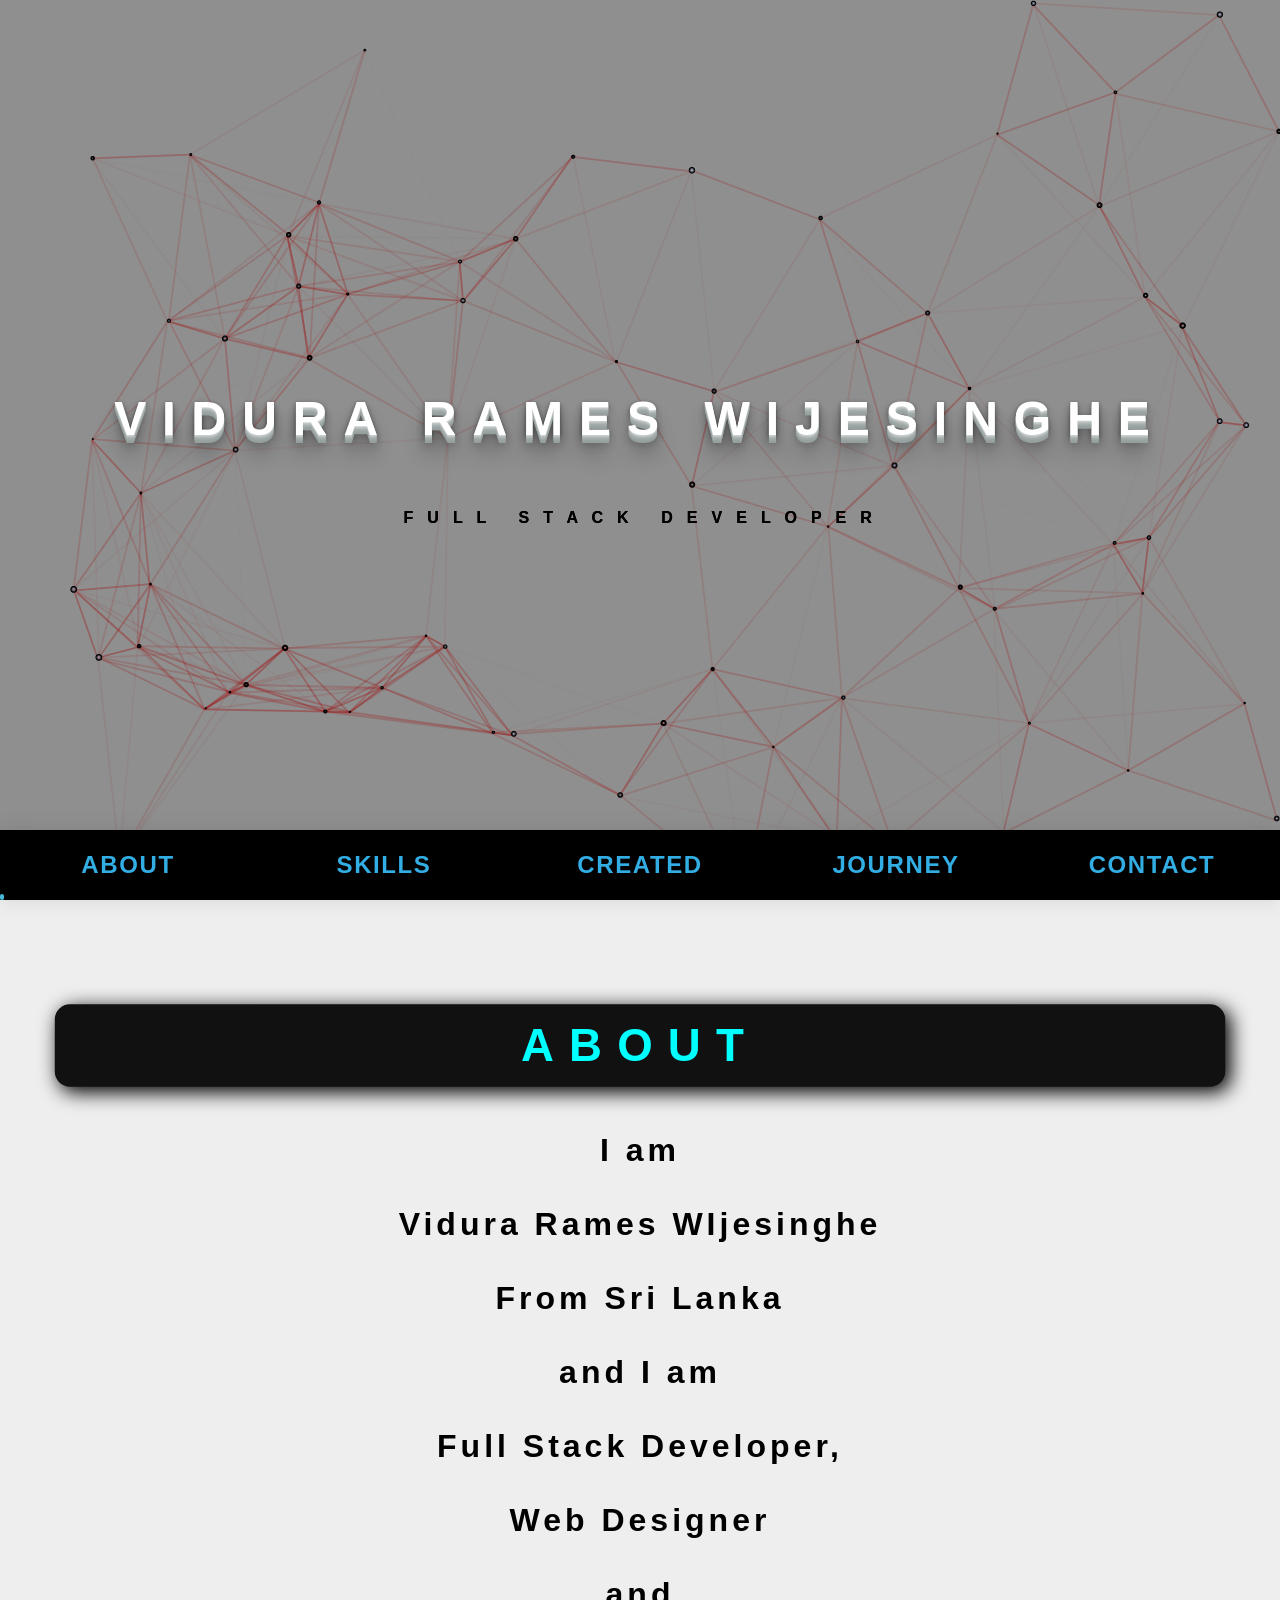
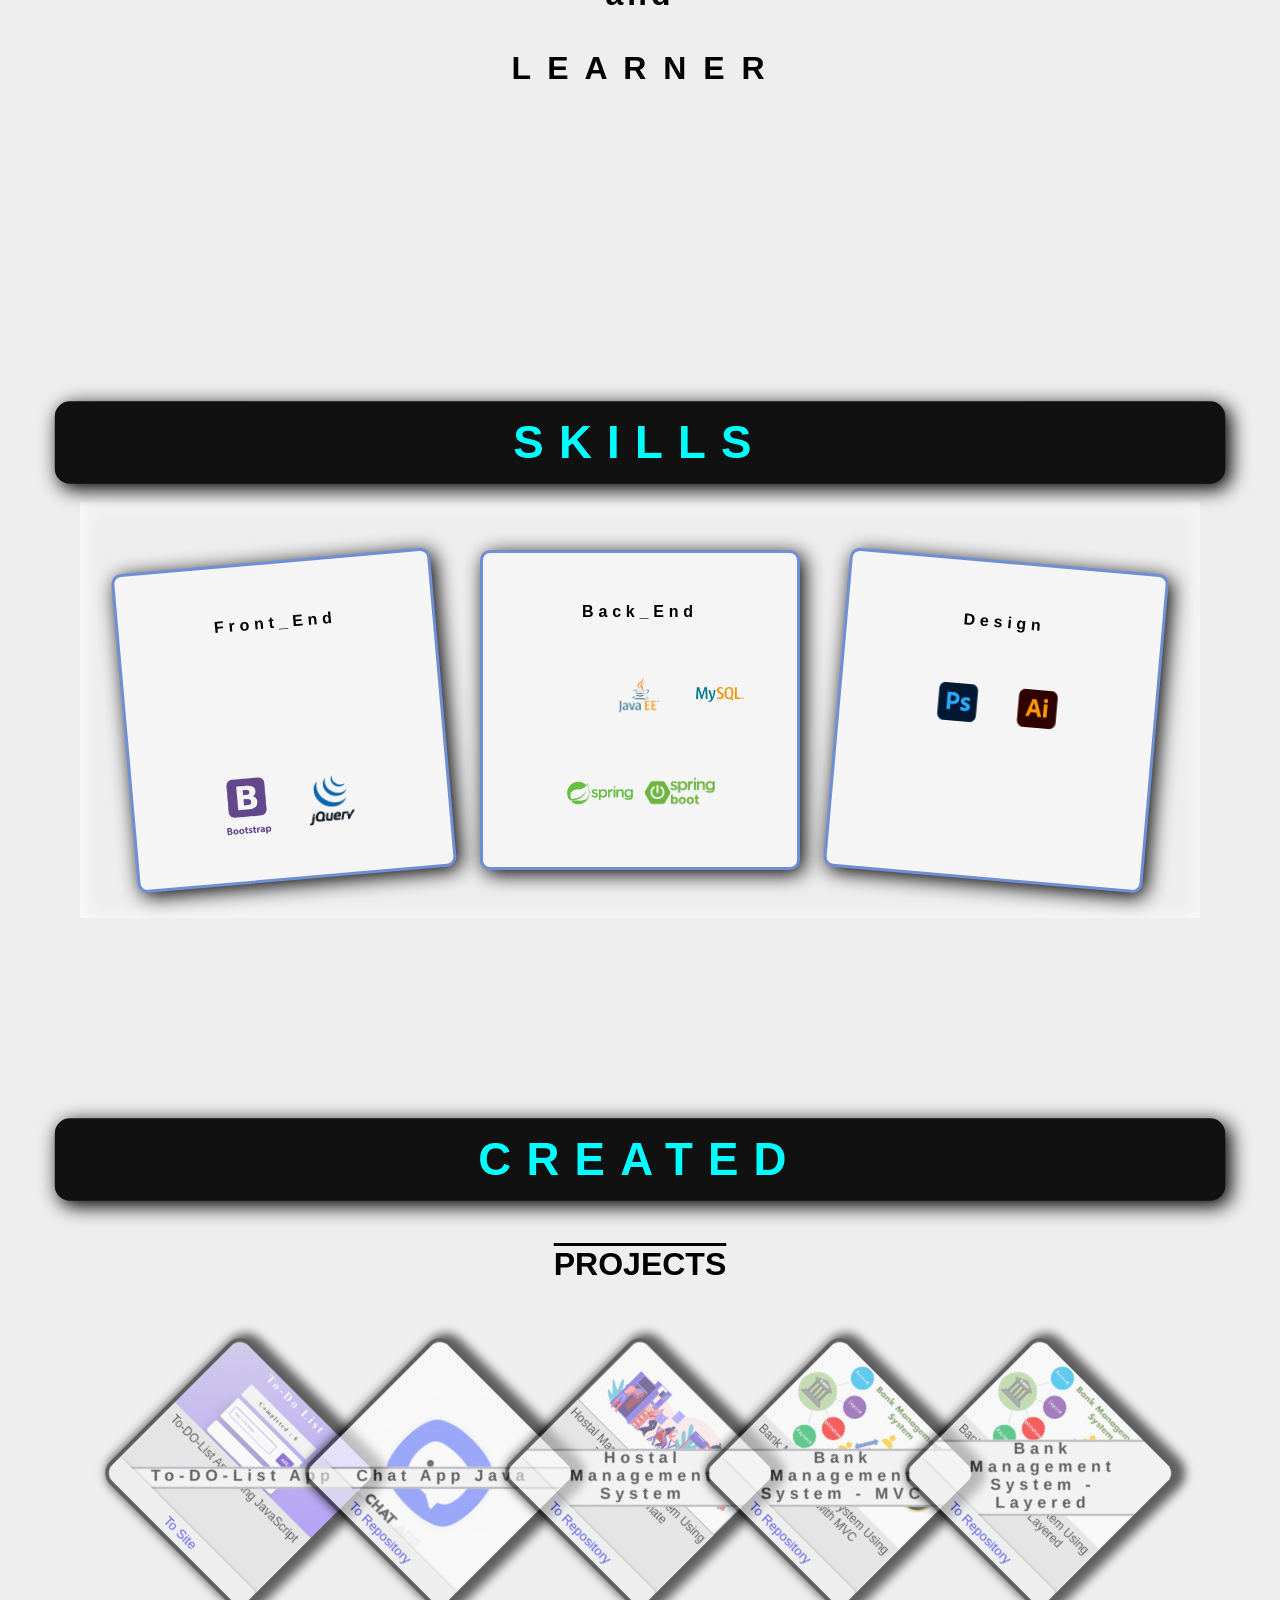
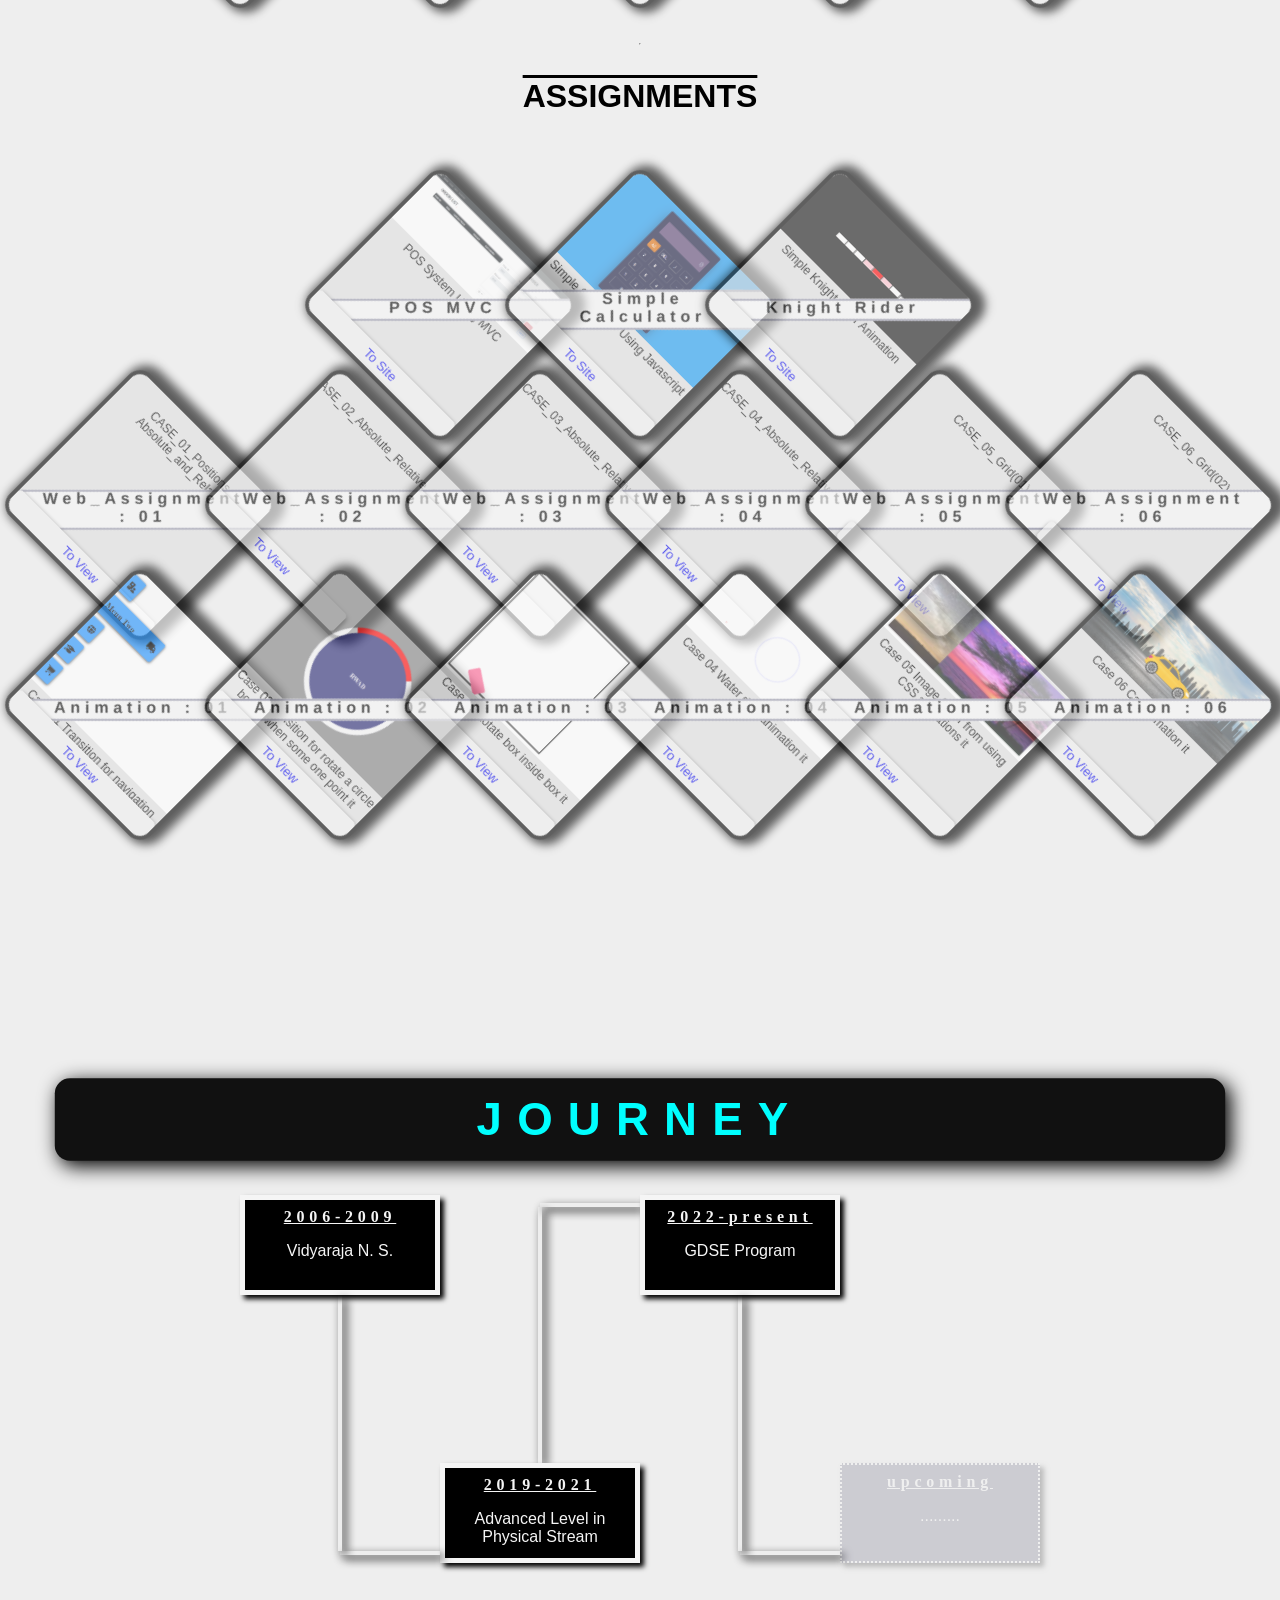
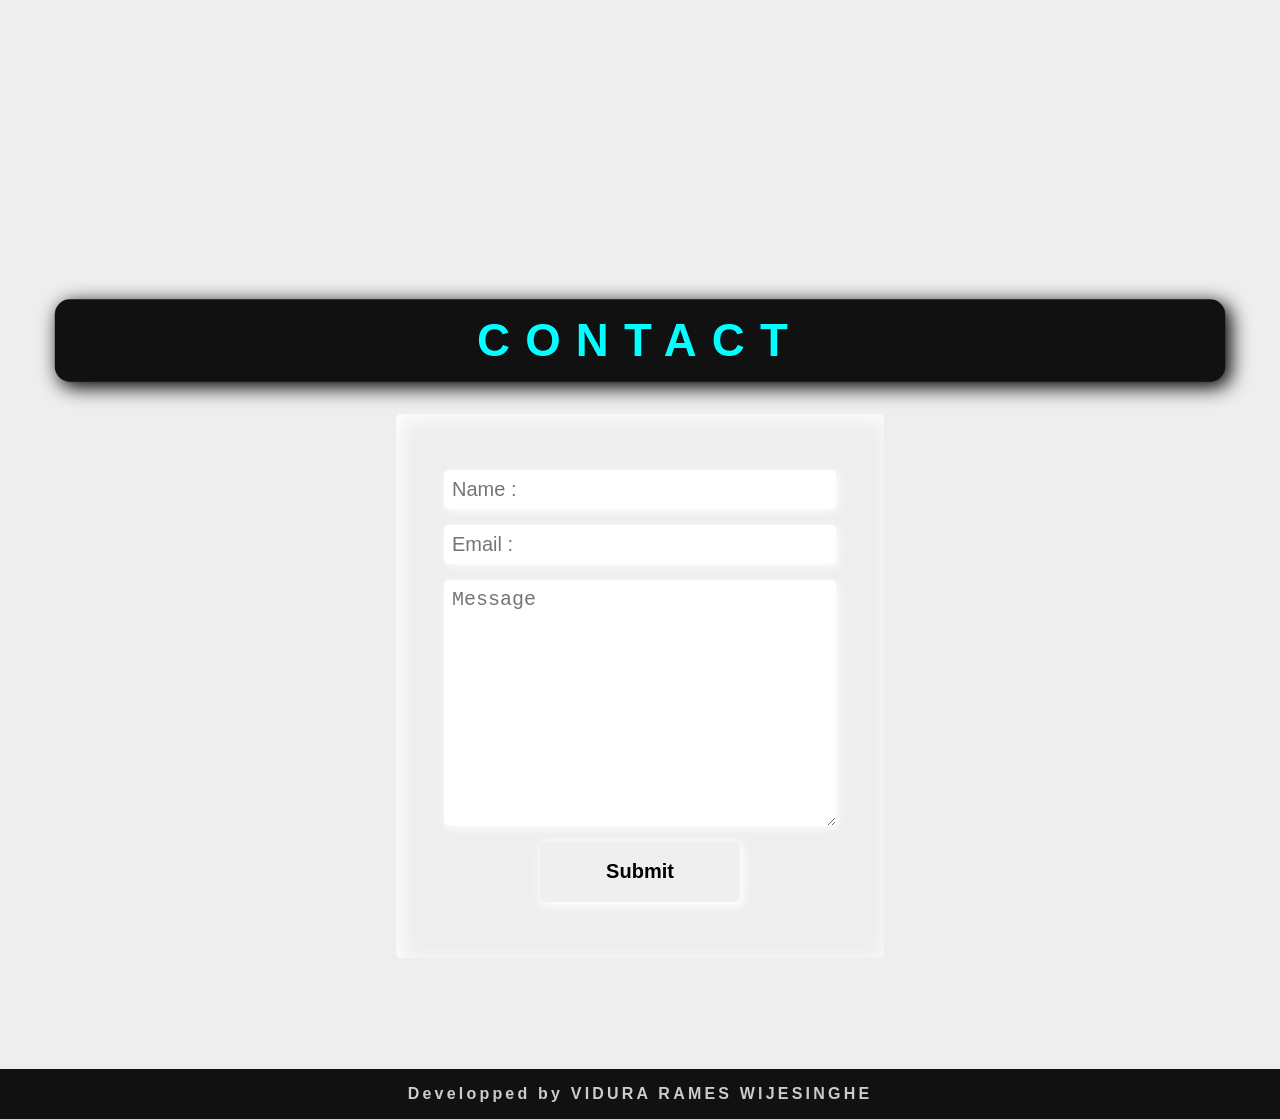
==== commit 5a21988b: "About me coded" ====
--- a/index.html
+++ b/index.html
@@ -8,7 +8,7 @@
     <link href="https://unpkg.com/aos@2.3.1/dist/aos.css" rel="stylesheet">
 </head>
 <body>
-<section data-aos="zoom-in" data-aos-duration="500" class="et-hero-tabs h-100">
+<section class="et-hero-tabs h-100">
     <div id="particles-js"></div>
     <div class="count-particles"><span class="js-count-particles"></span></div>
     <h1 id="firstTopic">VIDURA RAMES WIJESINGHE</h1>
@@ -48,9 +48,11 @@
 
 <!-- Main -->
 <main class="et-main">
-    <section data-aos="fade-right" class="et-slide h-100" id="tab-about">
+    <section data-aos="fade-right" class="et-slide" id="tab-about">
         <h1>ABOUT</h1>
-        <h3>something about es6</h3>
+        <h2 id="iam">I am <br><br>
+            <strong> Vidura Rames WIjesinghe  </strong><br><br>
+               From Sri Lanka <br><br>and I am <br><br>Full Stack Developer,  <br><br>Web Designer <br><br>and <br><br> L E A R N E R</h2>
     </section>
     <section data-aos="fade-right" class="et-slide" id="tab-skills">
         <h1>SKILLS</h1>
@@ -99,7 +101,7 @@
     <section data-aos="fade-right" class="et-slide h-100" id="tab-created">
         <h1>CREATED</h1>
         <section class="created-split">
-            <div>
+            <div data-aos="fade-right">
                 <h2>PROJECTS</h2>
                 <section class="c--container">
                     <article class="card card--primay card--md card--background">
@@ -163,7 +165,7 @@
                 </section>
             </div>
             <hr>
-            <div>
+            <div data-aos="fade-right">
                 <h2>ASSIGNMENTS</h2>
                 <section class="c--container">
                     <article class="card card--primay card--md card--background">
@@ -198,7 +200,7 @@
                                     class="card--links">To Site</a></button>
                         </div>
                     </article>
-                    <article style="display: flex; flex-direction: row">
+                    <article style="display: flex; flex-direction: row; flex-wrap: wrap; ">
                         <article class="card card--primay card--md card--background">
                             <h3 class="card--title">Web_Assignment : 01</h3>
                             <div class="card--img">
@@ -278,7 +280,7 @@
                             </div>
                         </article>
                     </article>
-                    <article style="display: flex; flex-direction: row">
+                    <article style="display: flex; flex-direction: row; flex-wrap: wrap;">
                         <article class="card card--primay card--md card--background">
                             <h3 class="card--title">Animation : 01</h3>
                             <div class="card--img">
--- a/style.css
+++ b/style.css
@@ -809,4 +809,11 @@
   text-align: center;
 }
 
+#iam {
+  font-size: 2rem;
+  width: 100%;
+  height: 100%;
+  letter-spacing: 0.25rem;
+}
+
 /*# sourceMappingURL=style.css.map */
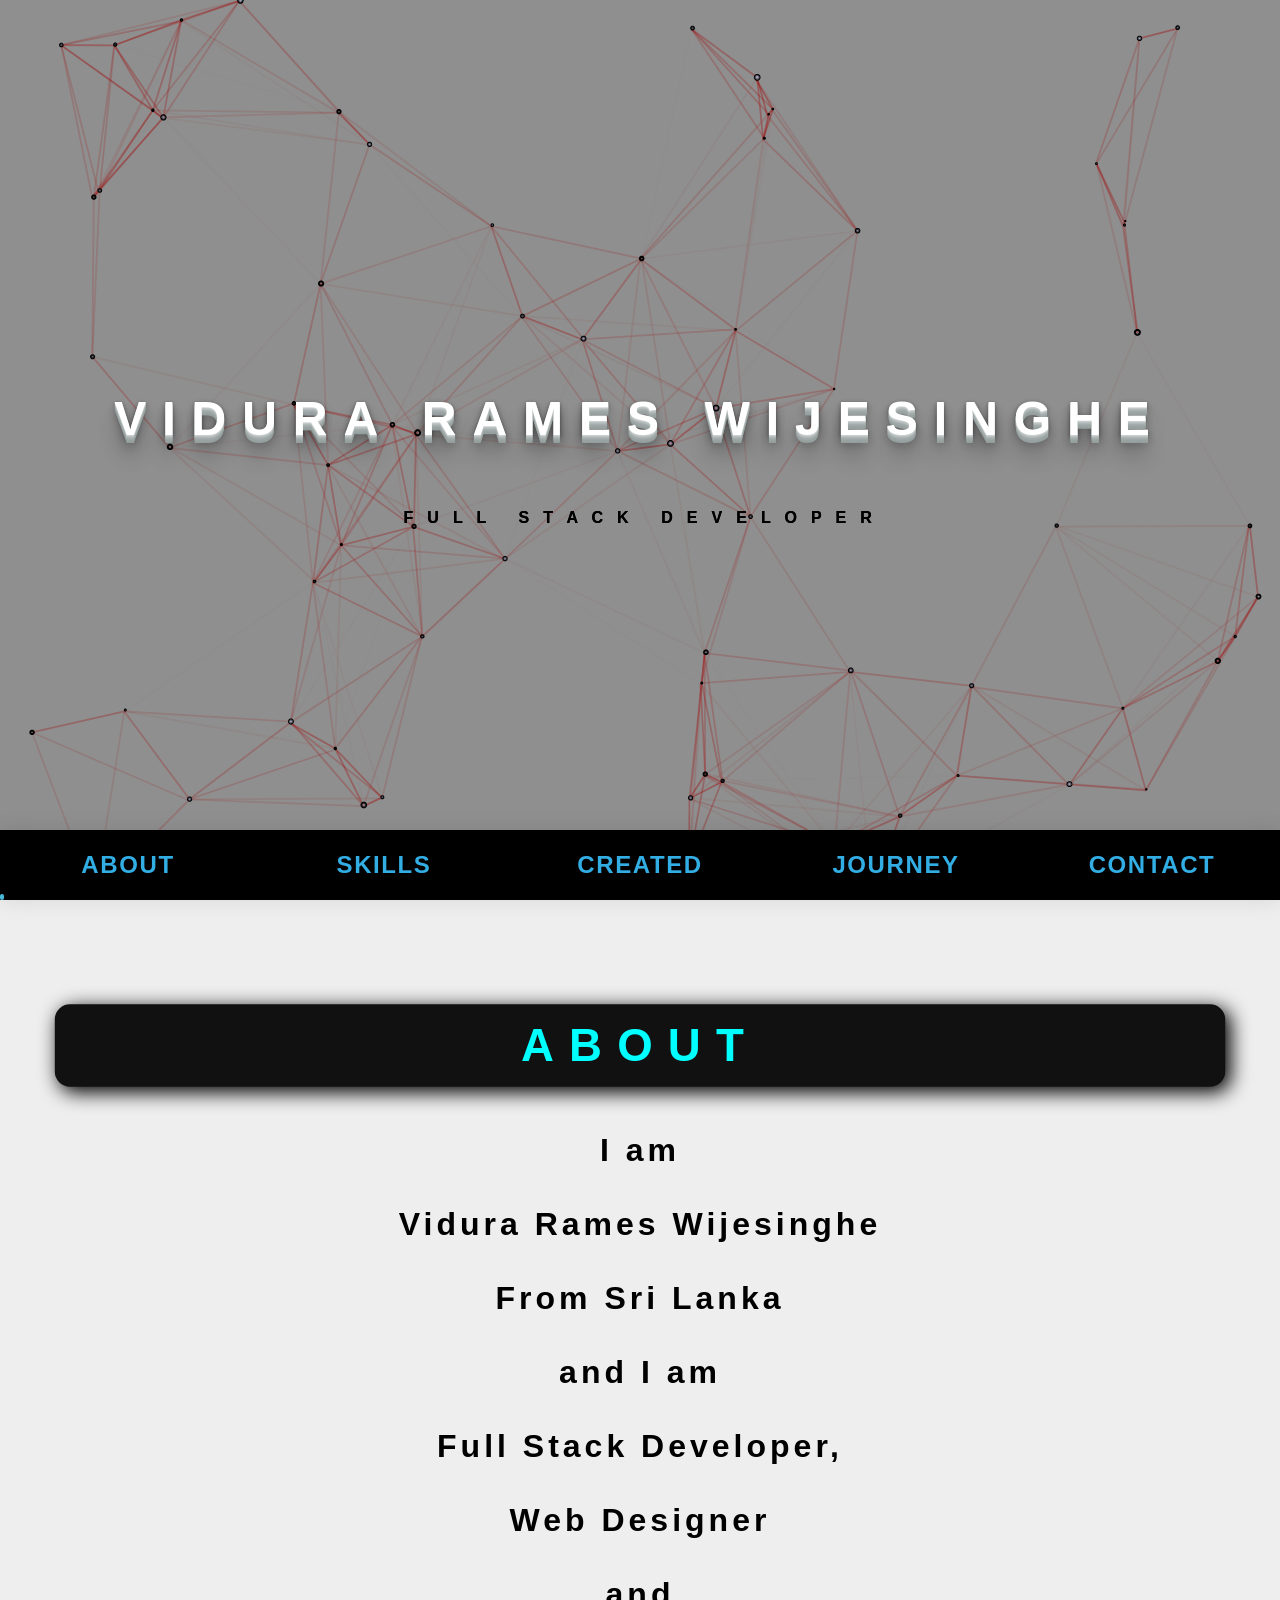
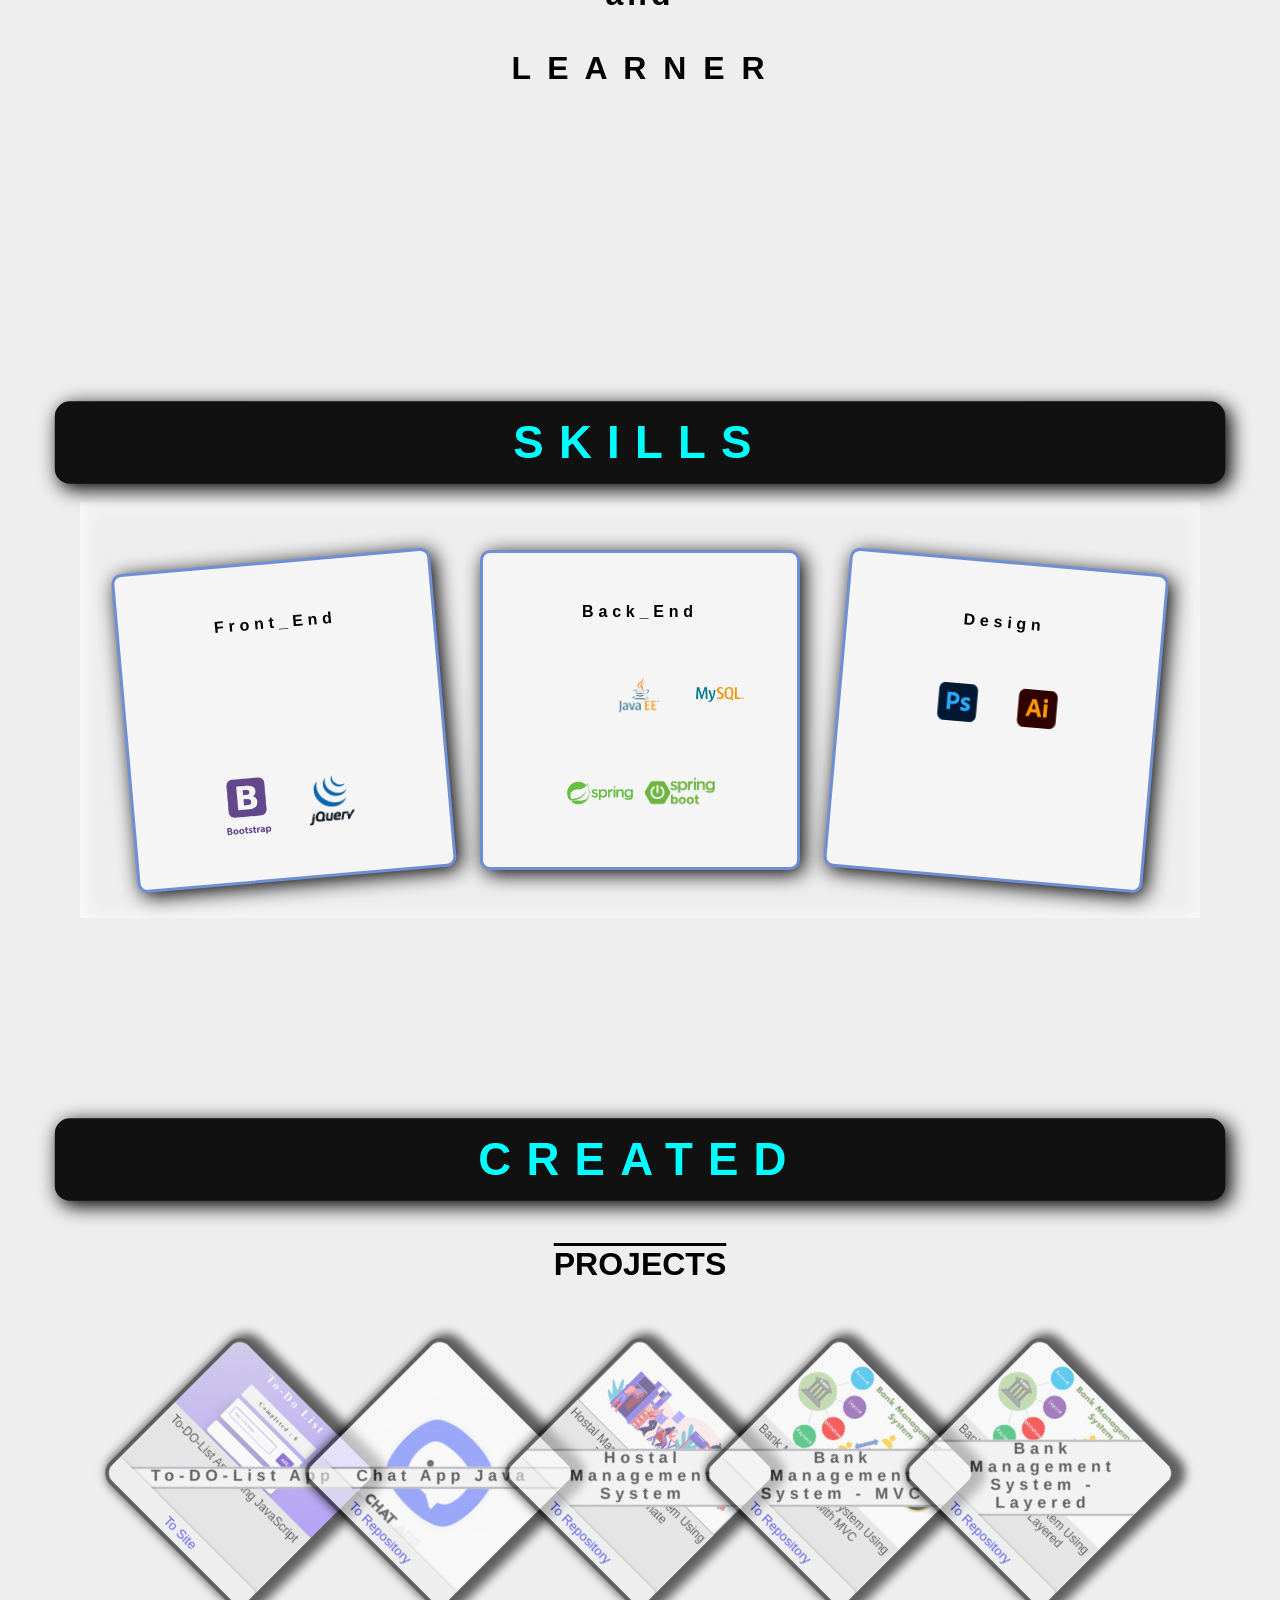
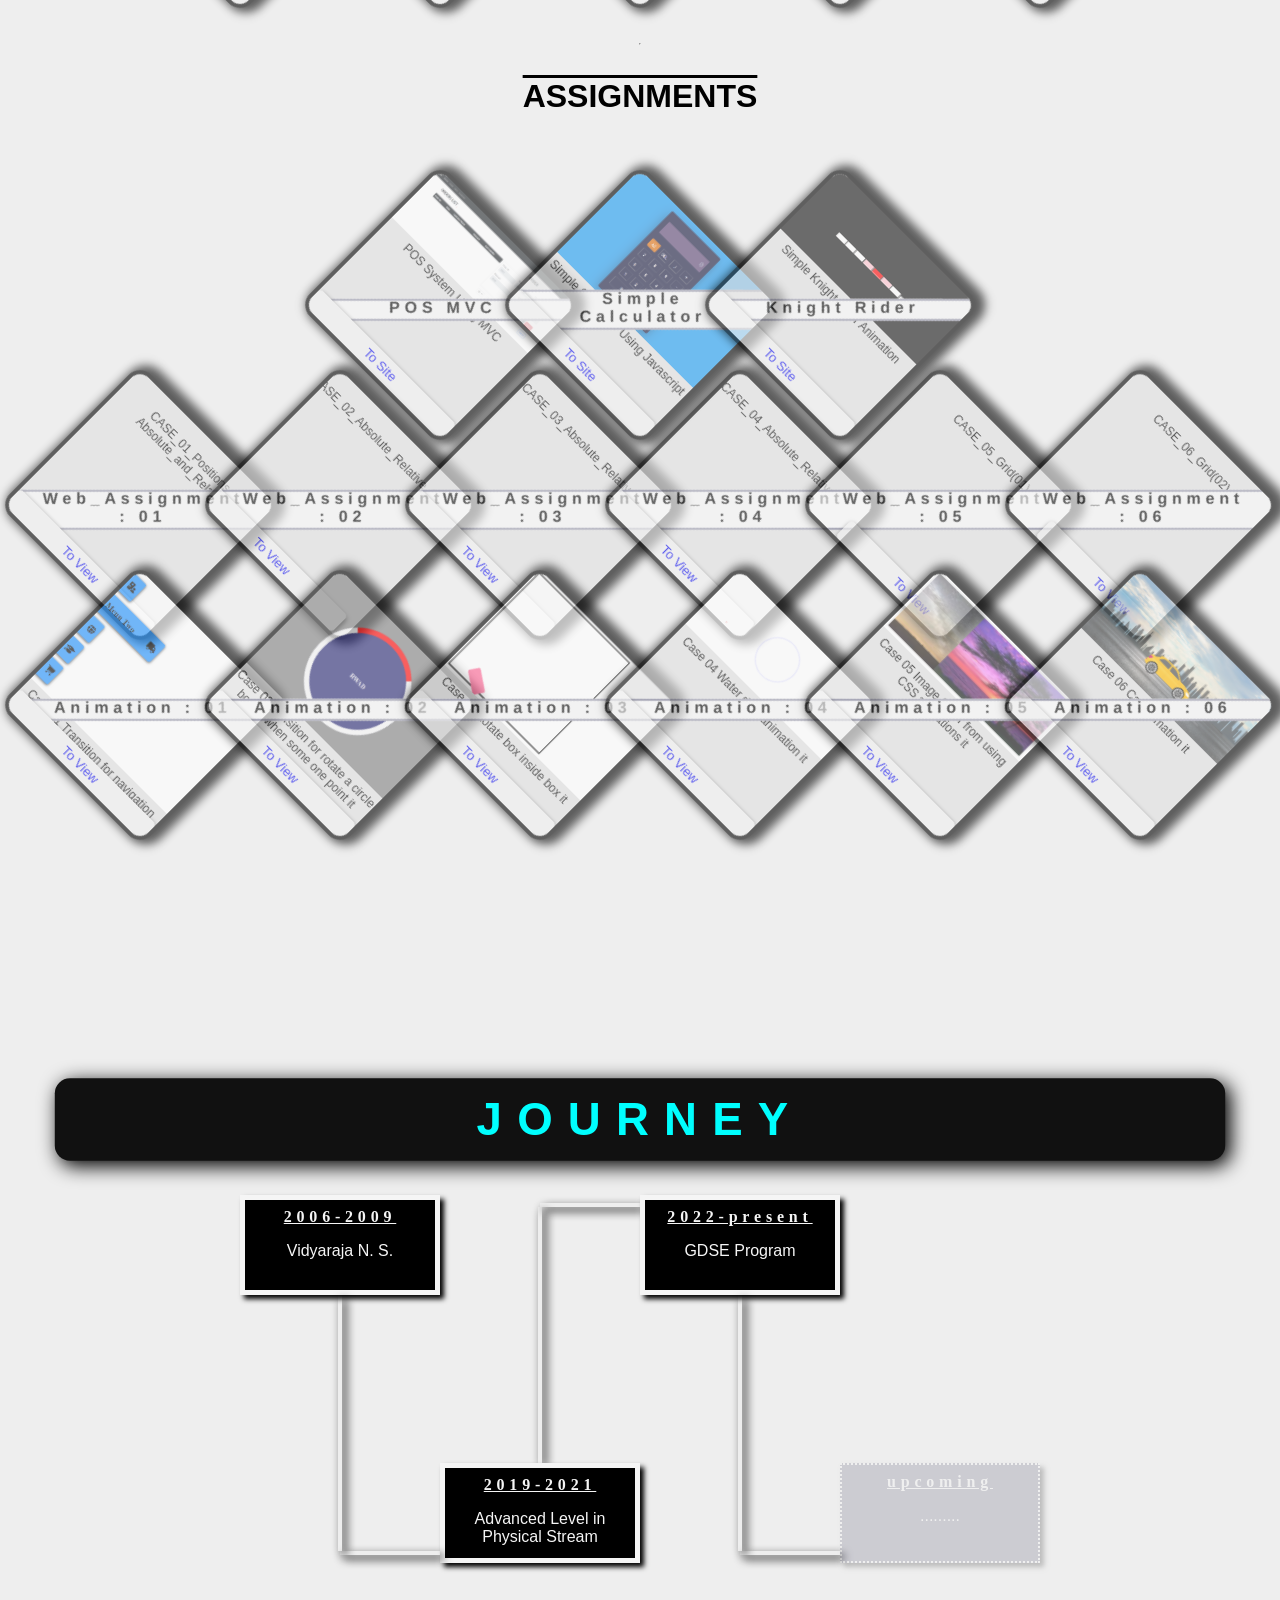
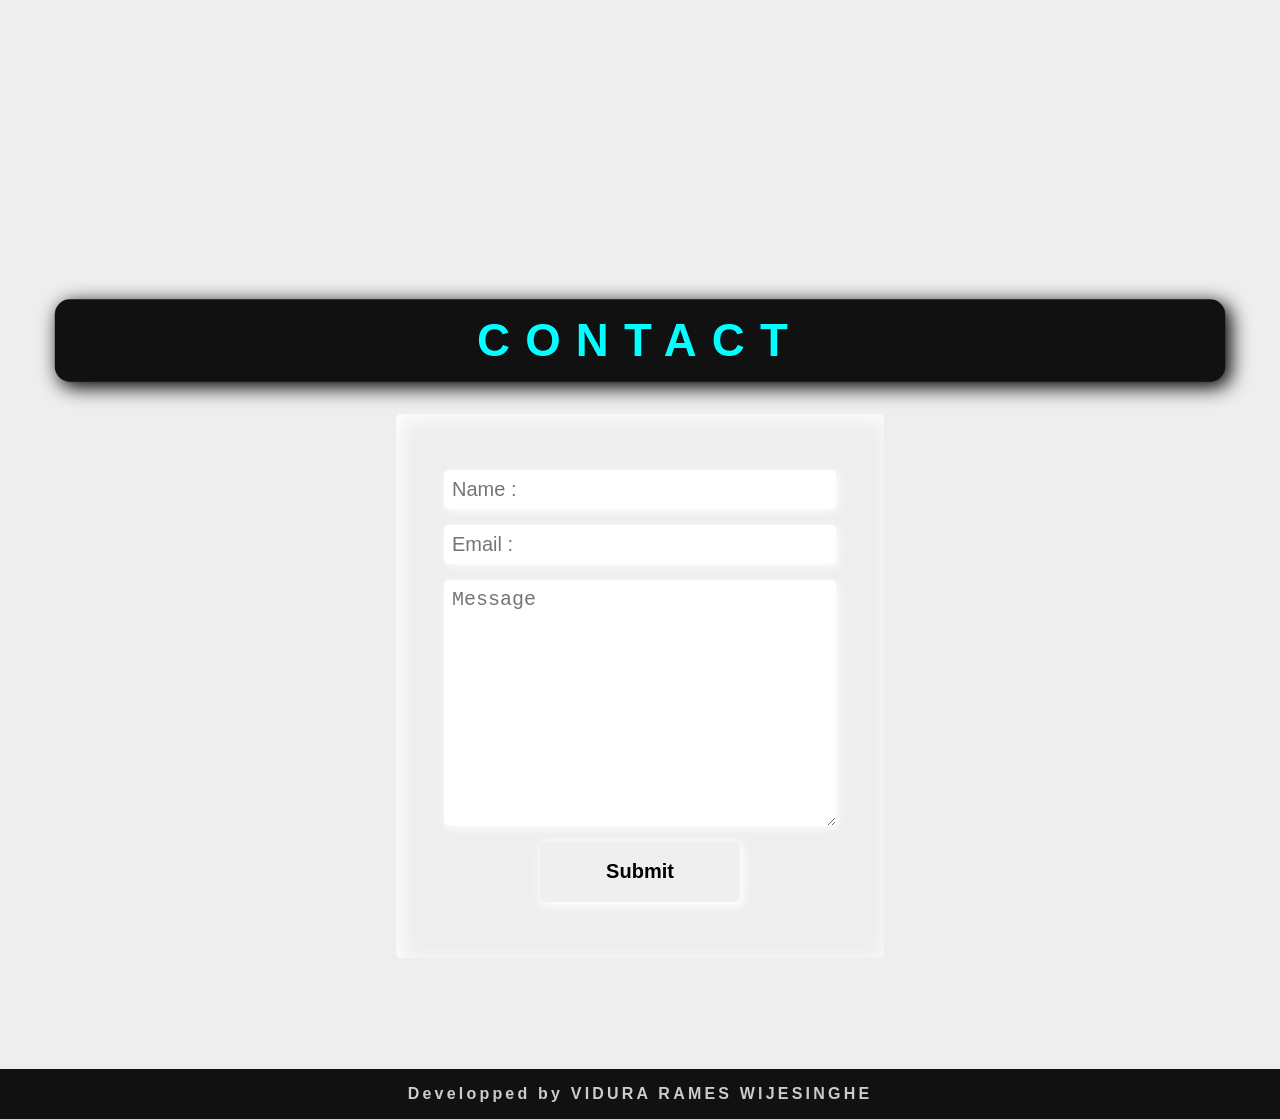
==== commit 92170224: "Some bug fixed" ====
--- a/index.html
+++ b/index.html
@@ -51,7 +51,7 @@
     <section data-aos="fade-right" class="et-slide" id="tab-about">
         <h1>ABOUT</h1>
         <h2 id="iam">I am <br><br>
-            <strong> Vidura Rames WIjesinghe  </strong><br><br>
+            <strong> Vidura Rames Wijesinghe  </strong><br><br>
                From Sri Lanka <br><br>and I am <br><br>Full Stack Developer,  <br><br>Web Designer <br><br>and <br><br> L E A R N E R</h2>
     </section>
     <section data-aos="fade-right" class="et-slide" id="tab-skills">
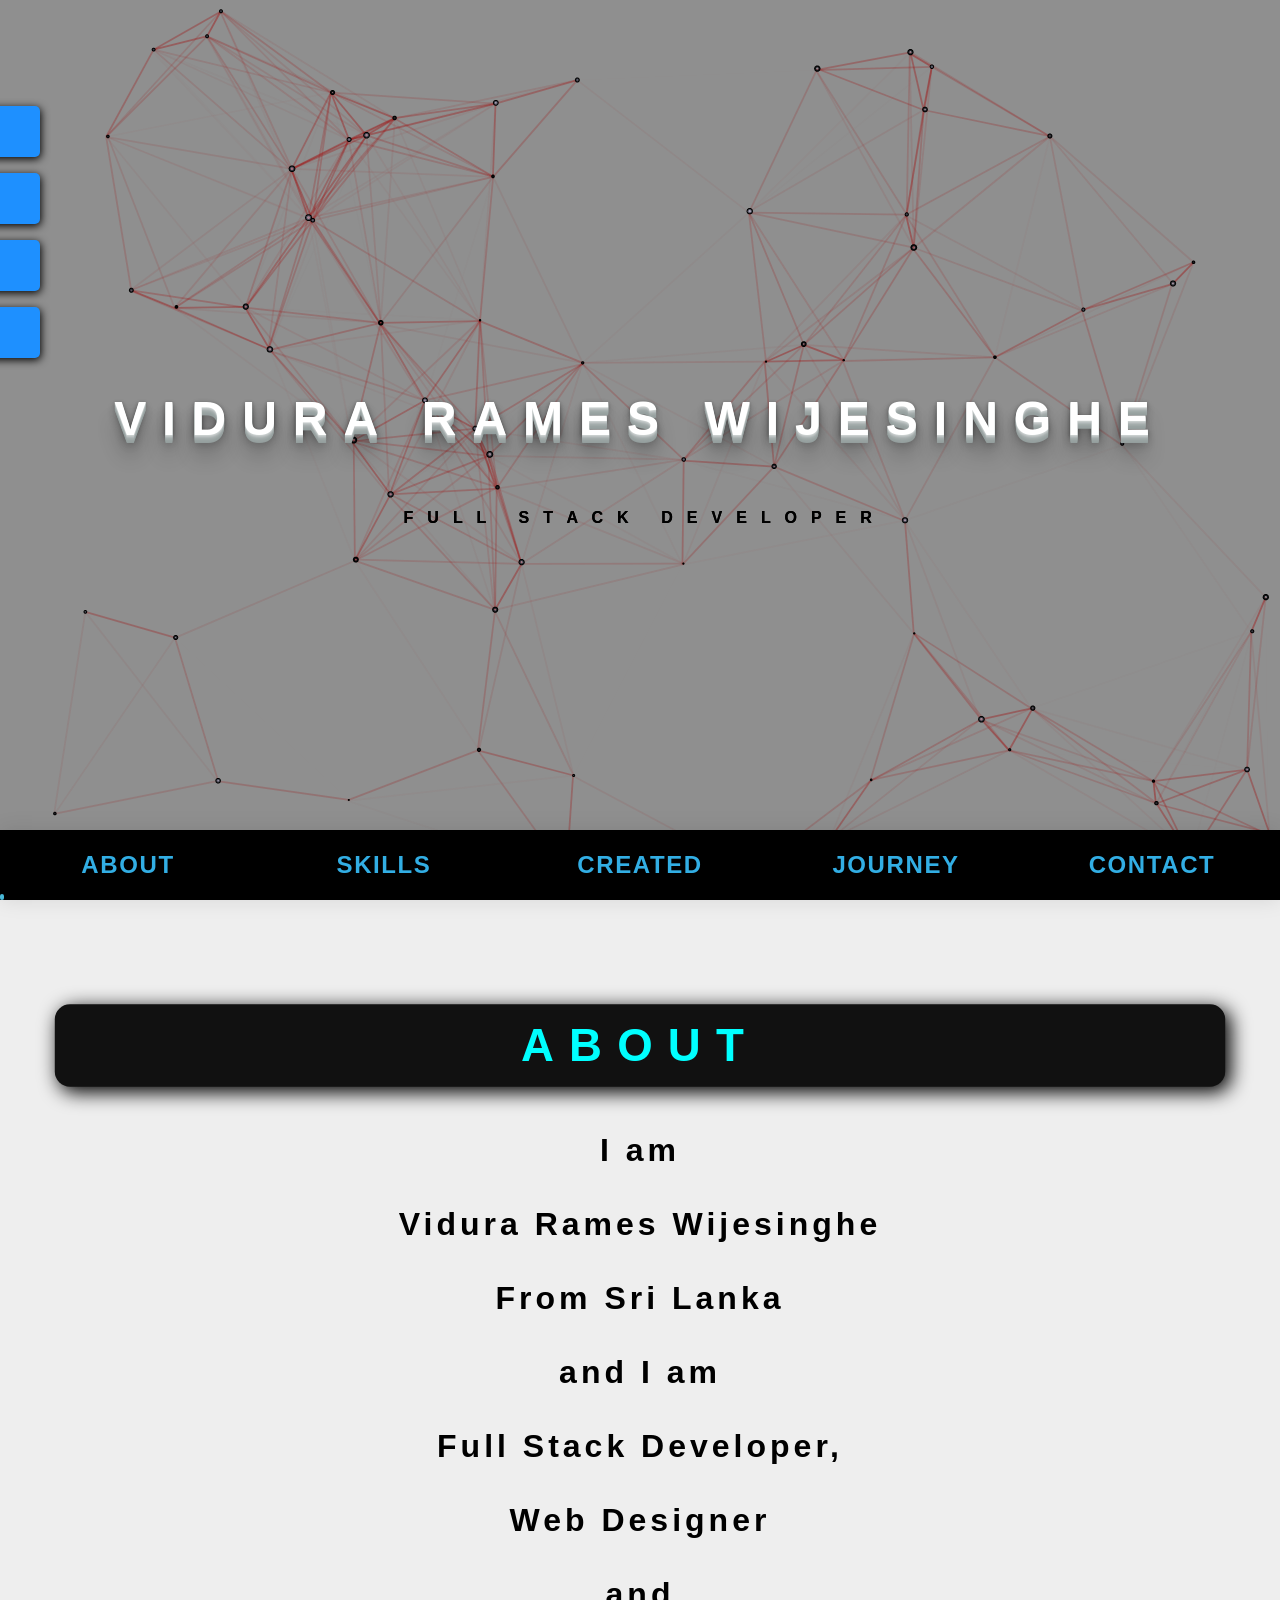
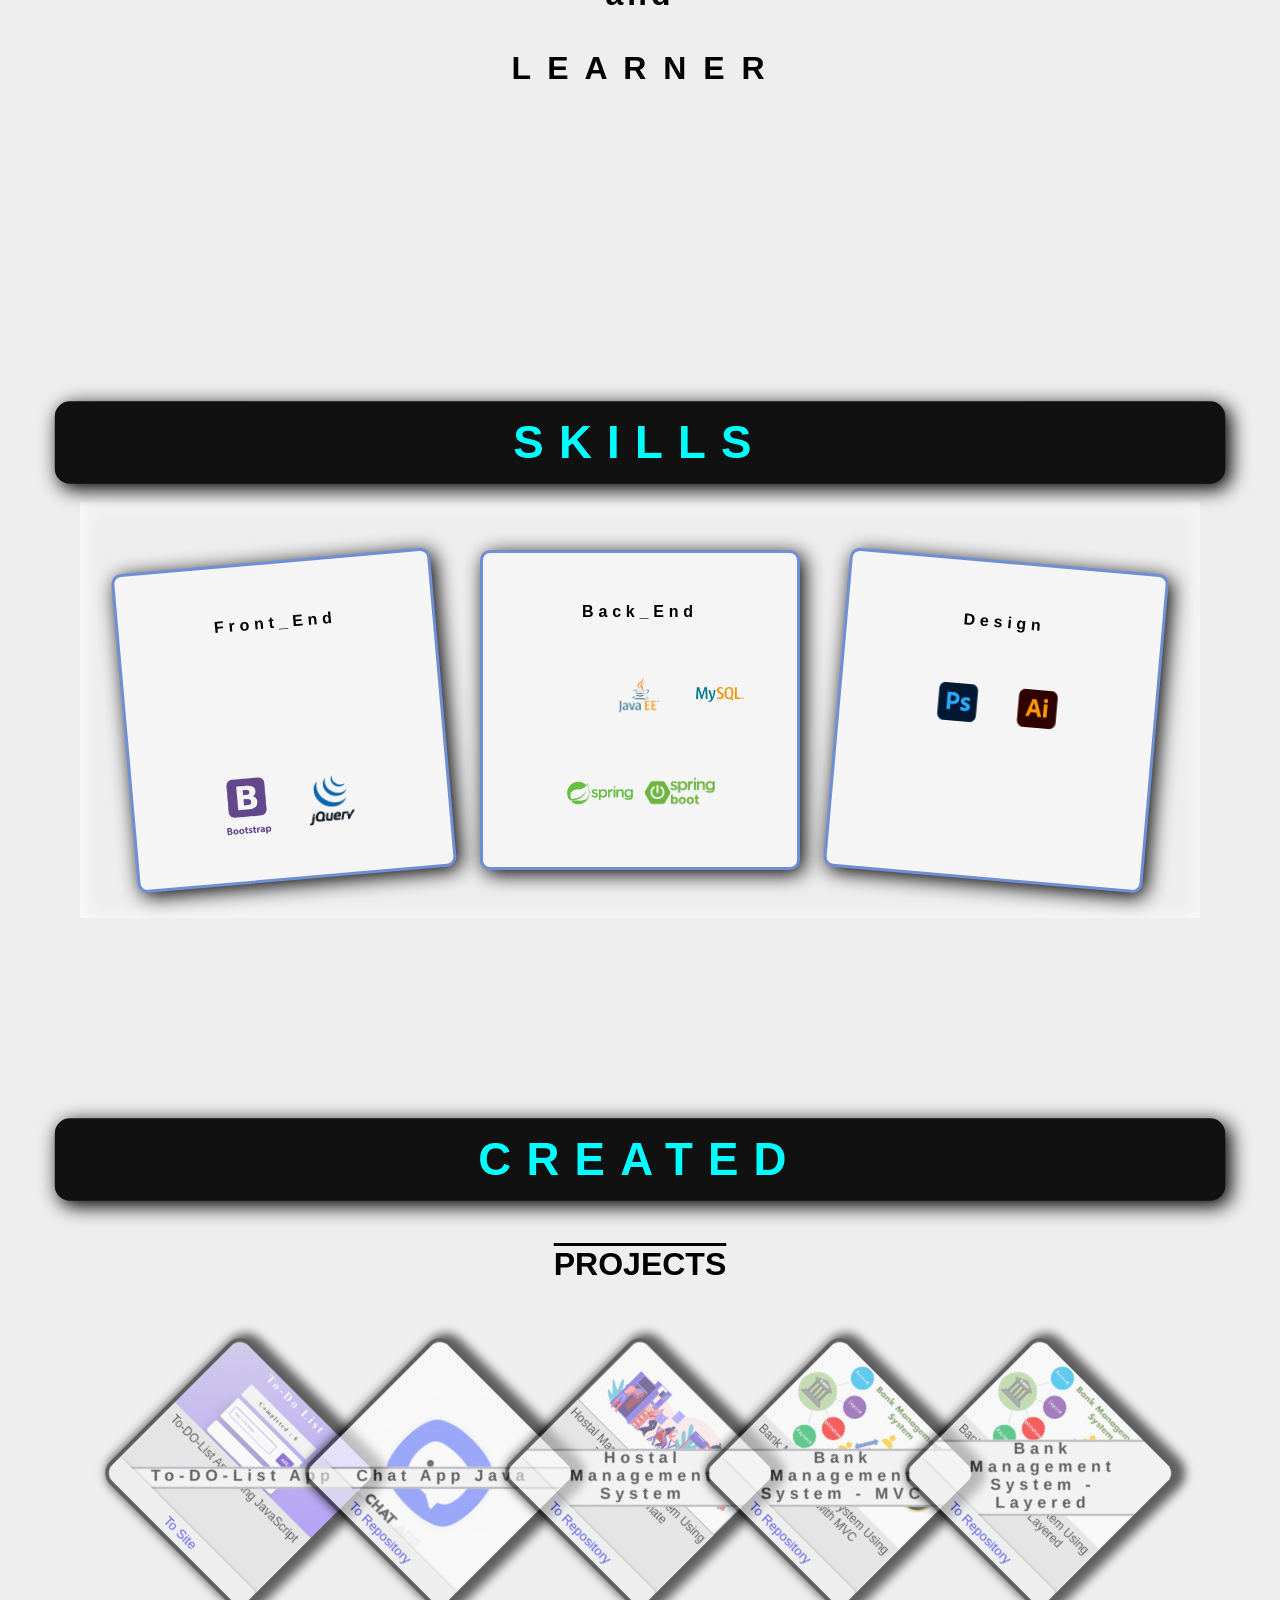
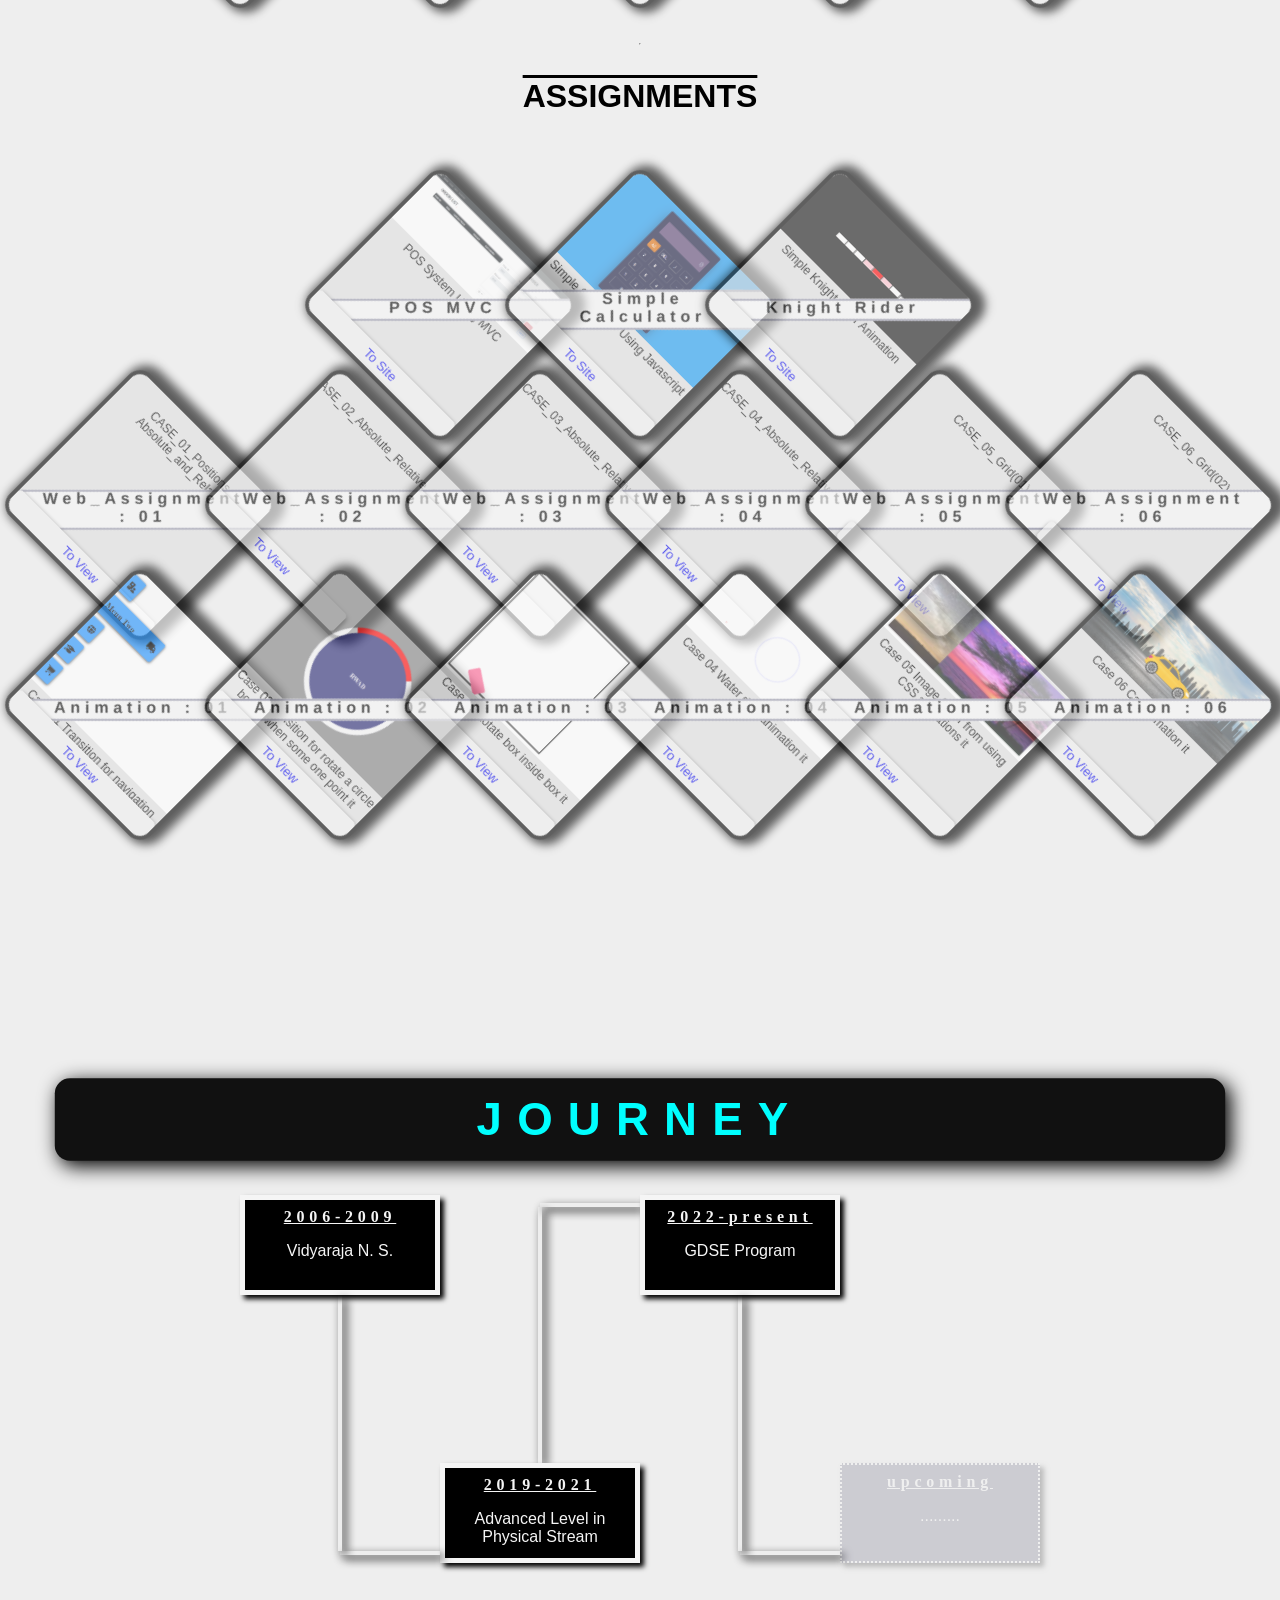
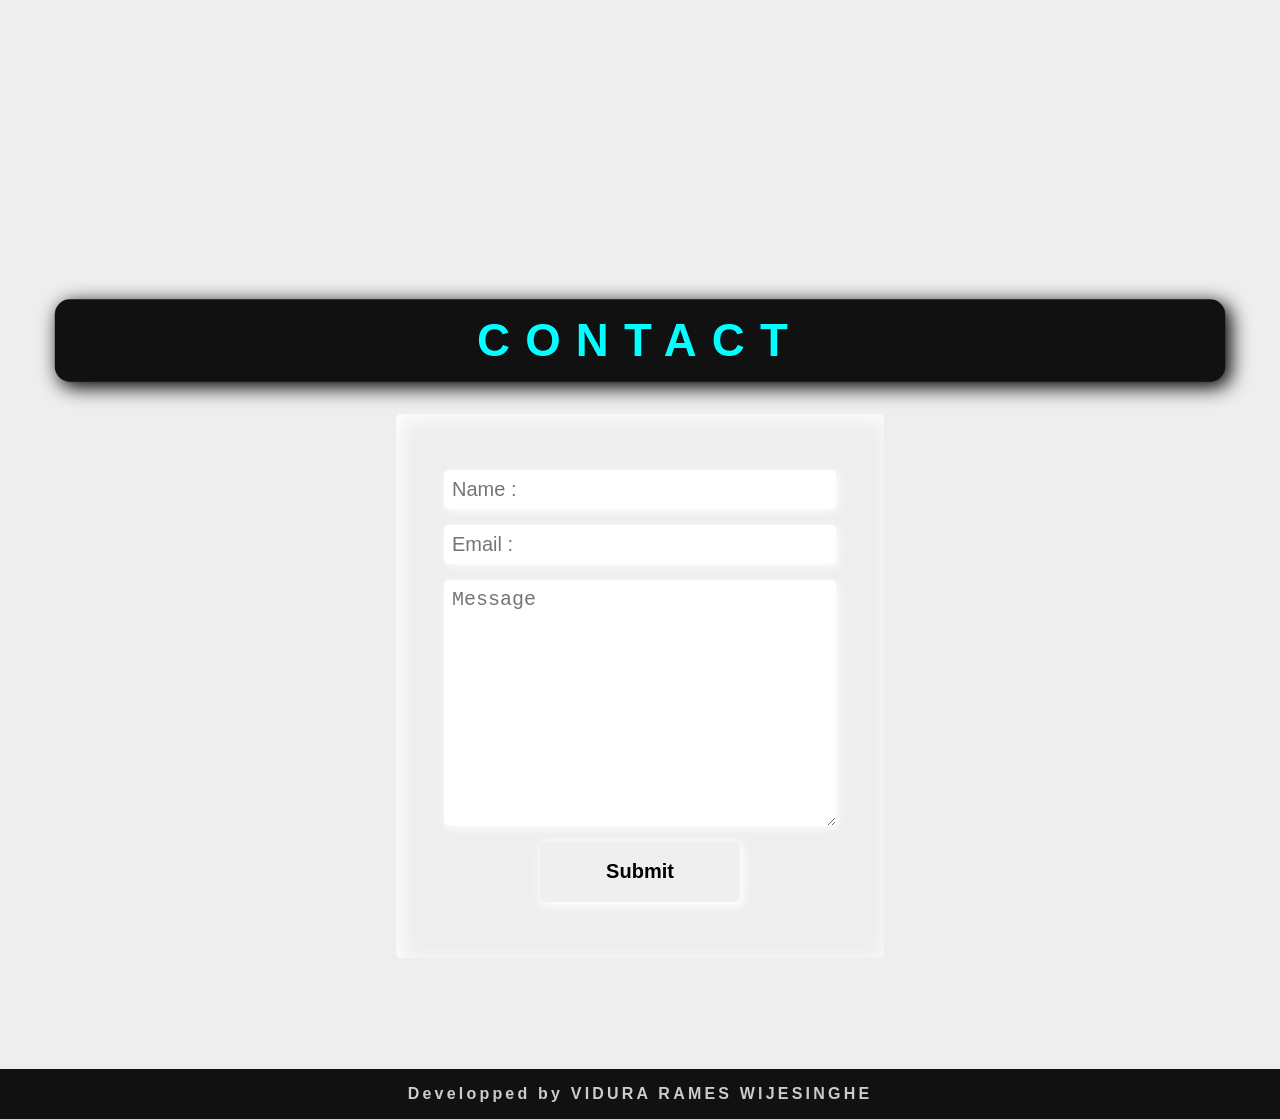
==== commit d2f01d7d: "social media added" ====
--- a/index.html
+++ b/index.html
@@ -48,6 +48,25 @@
 
 <!-- Main -->
 <main class="et-main">
+    <section class="social">
+        <div>
+            <h1>  Facebook</h1>
+            <i class="fa-brands fa-facebook fa-xl"></i>
+        </div>
+        <div>
+            <h1>  Twitter</h1>
+            <i class="fa-brands fa-twitter fa-xl"></i>
+        </div>
+        <div>
+            <h1>  Whatsapp</h1>
+            <i class="fa-brands fa-square-whatsapp fa-xl"></i>
+        </div>
+        <div>
+            <h1>  LinkedIn</h1>
+            <i class="fa-brands fa-linkedin fa-xl"></i>
+        </div>
+    </section>
+
     <section data-aos="fade-right" class="et-slide" id="tab-about">
         <h1>ABOUT</h1>
         <h2 id="iam">I am <br><br>
--- a/style.css
+++ b/style.css
@@ -816,4 +816,40 @@
   letter-spacing: 0.25rem;
 }
 
+.social {
+  top: 10vh;
+  position: fixed;
+  z-index: 10;
+  height: fit-content;
+}
+
+.social div {
+  background-color: dodgerblue;
+  border-radius: 0 5px 5px 0;
+  box-shadow: 1px 2px 8px black;
+  display: flex;
+  justify-content: flex-start;
+  margin: 1rem 0;
+  padding: 0 0.1rem 0 1rem;
+  position: relative;
+  right: 160px;
+  transition: 0.8s;
+  width: 200px;
+}
+
+.social > div i {
+  position: absolute;
+  right: 10px;
+}
+
+.social div:hover {
+  cursor: pointer;
+  right: 10px;
+}
+
+.social i {
+  align-self: center;
+  padding-left: 1.5rem;
+}
+
 /*# sourceMappingURL=style.css.map */
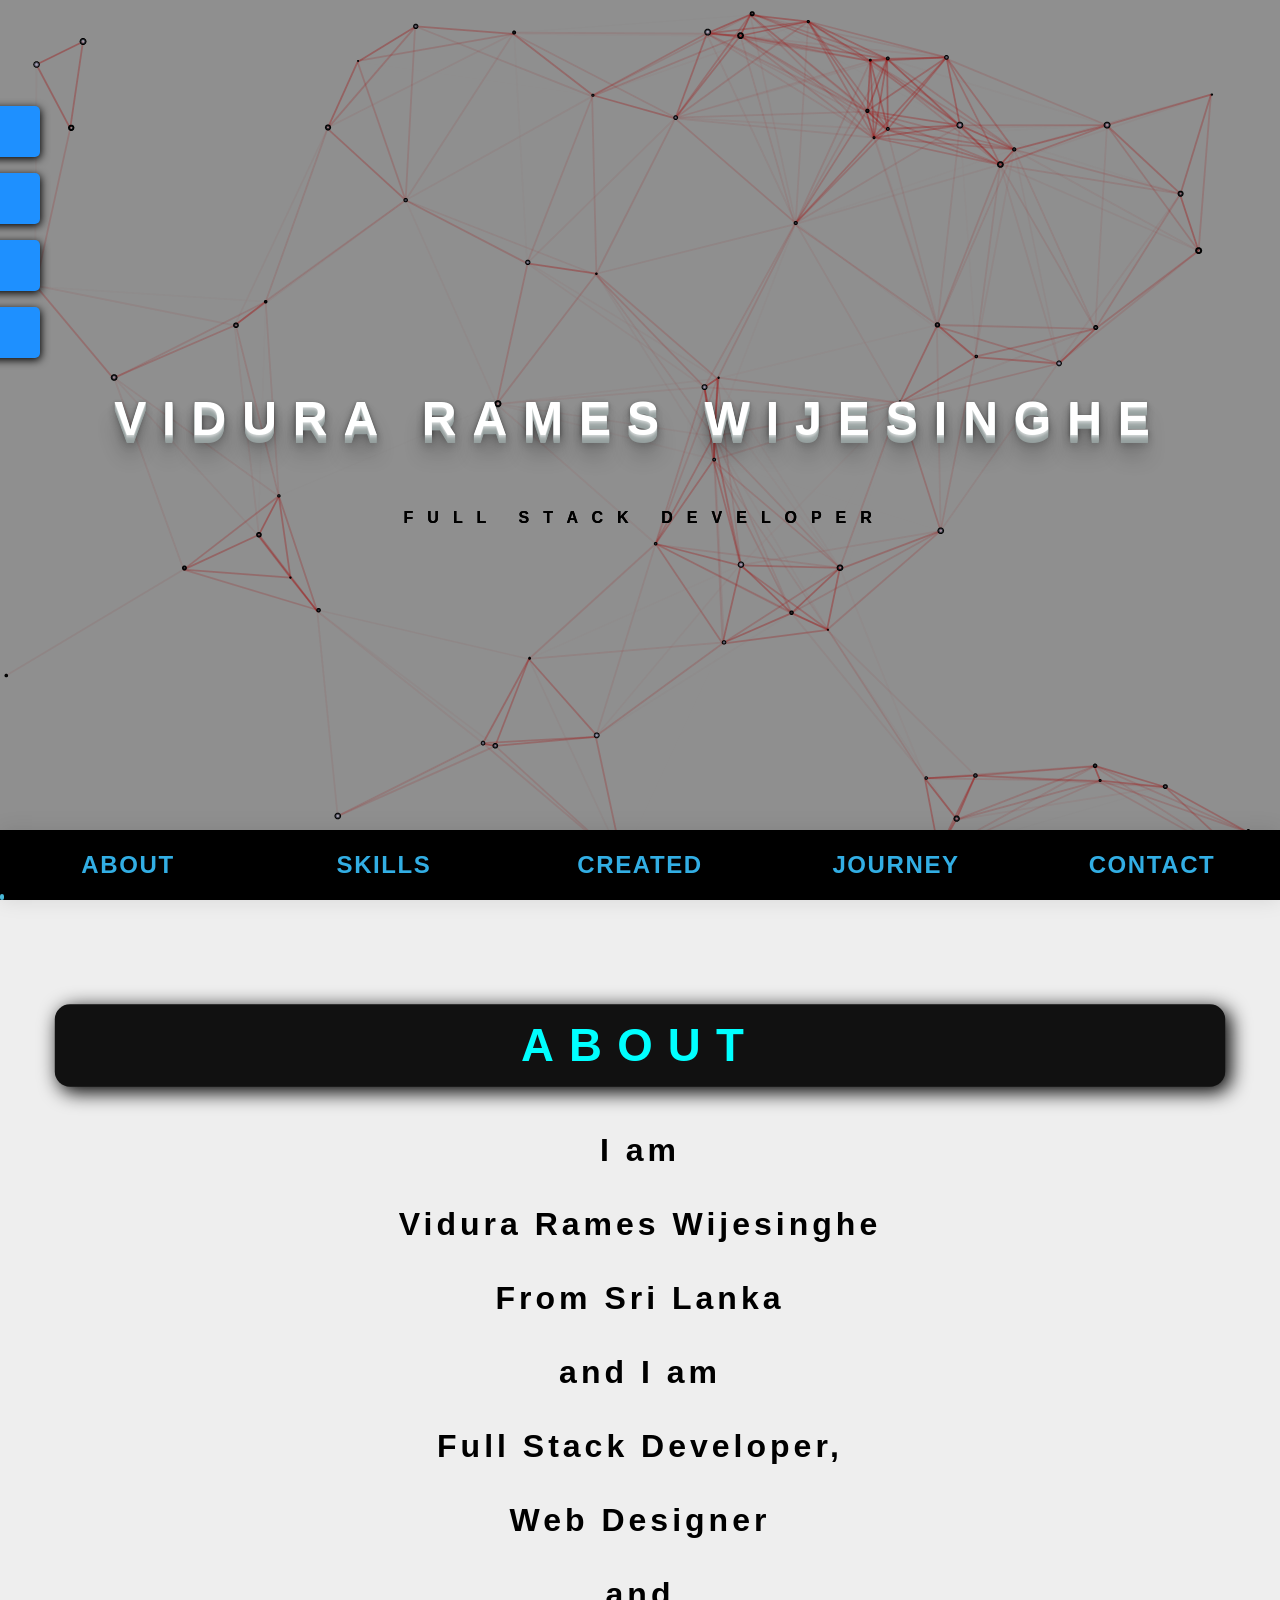
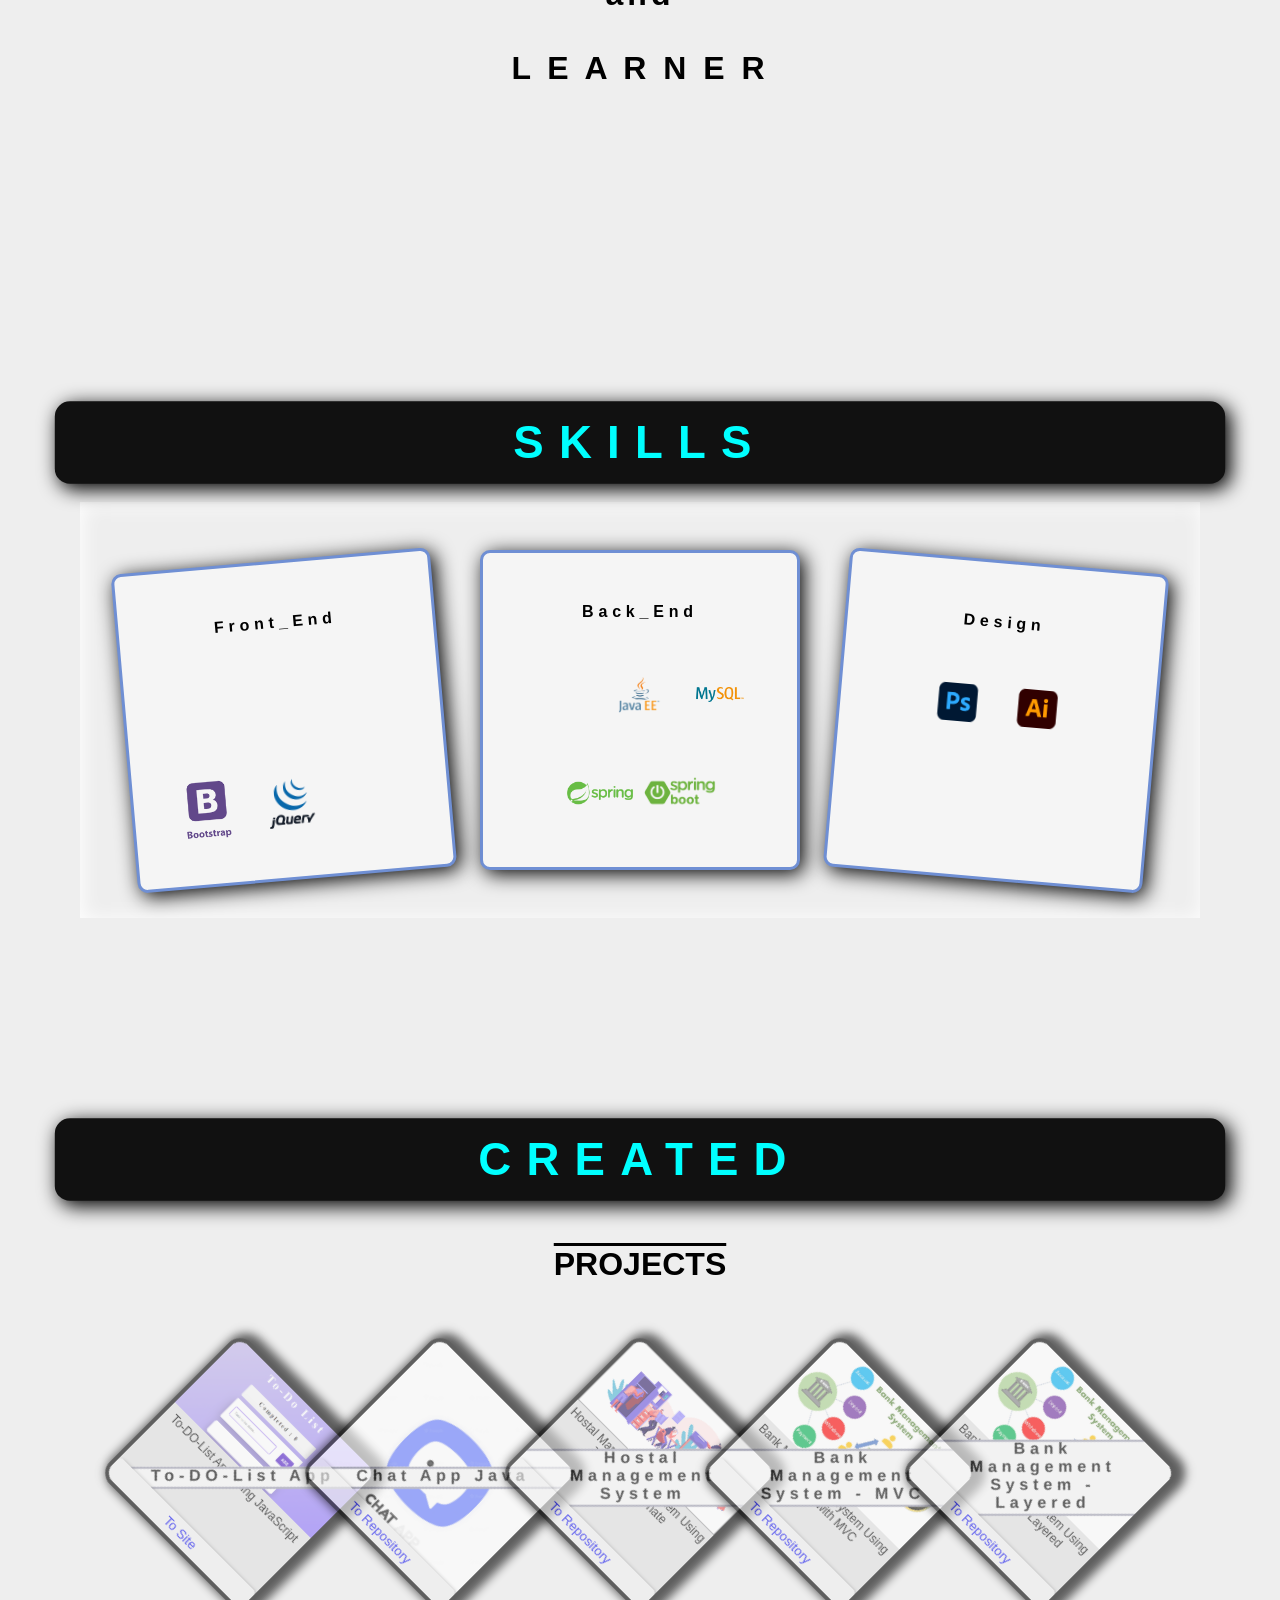
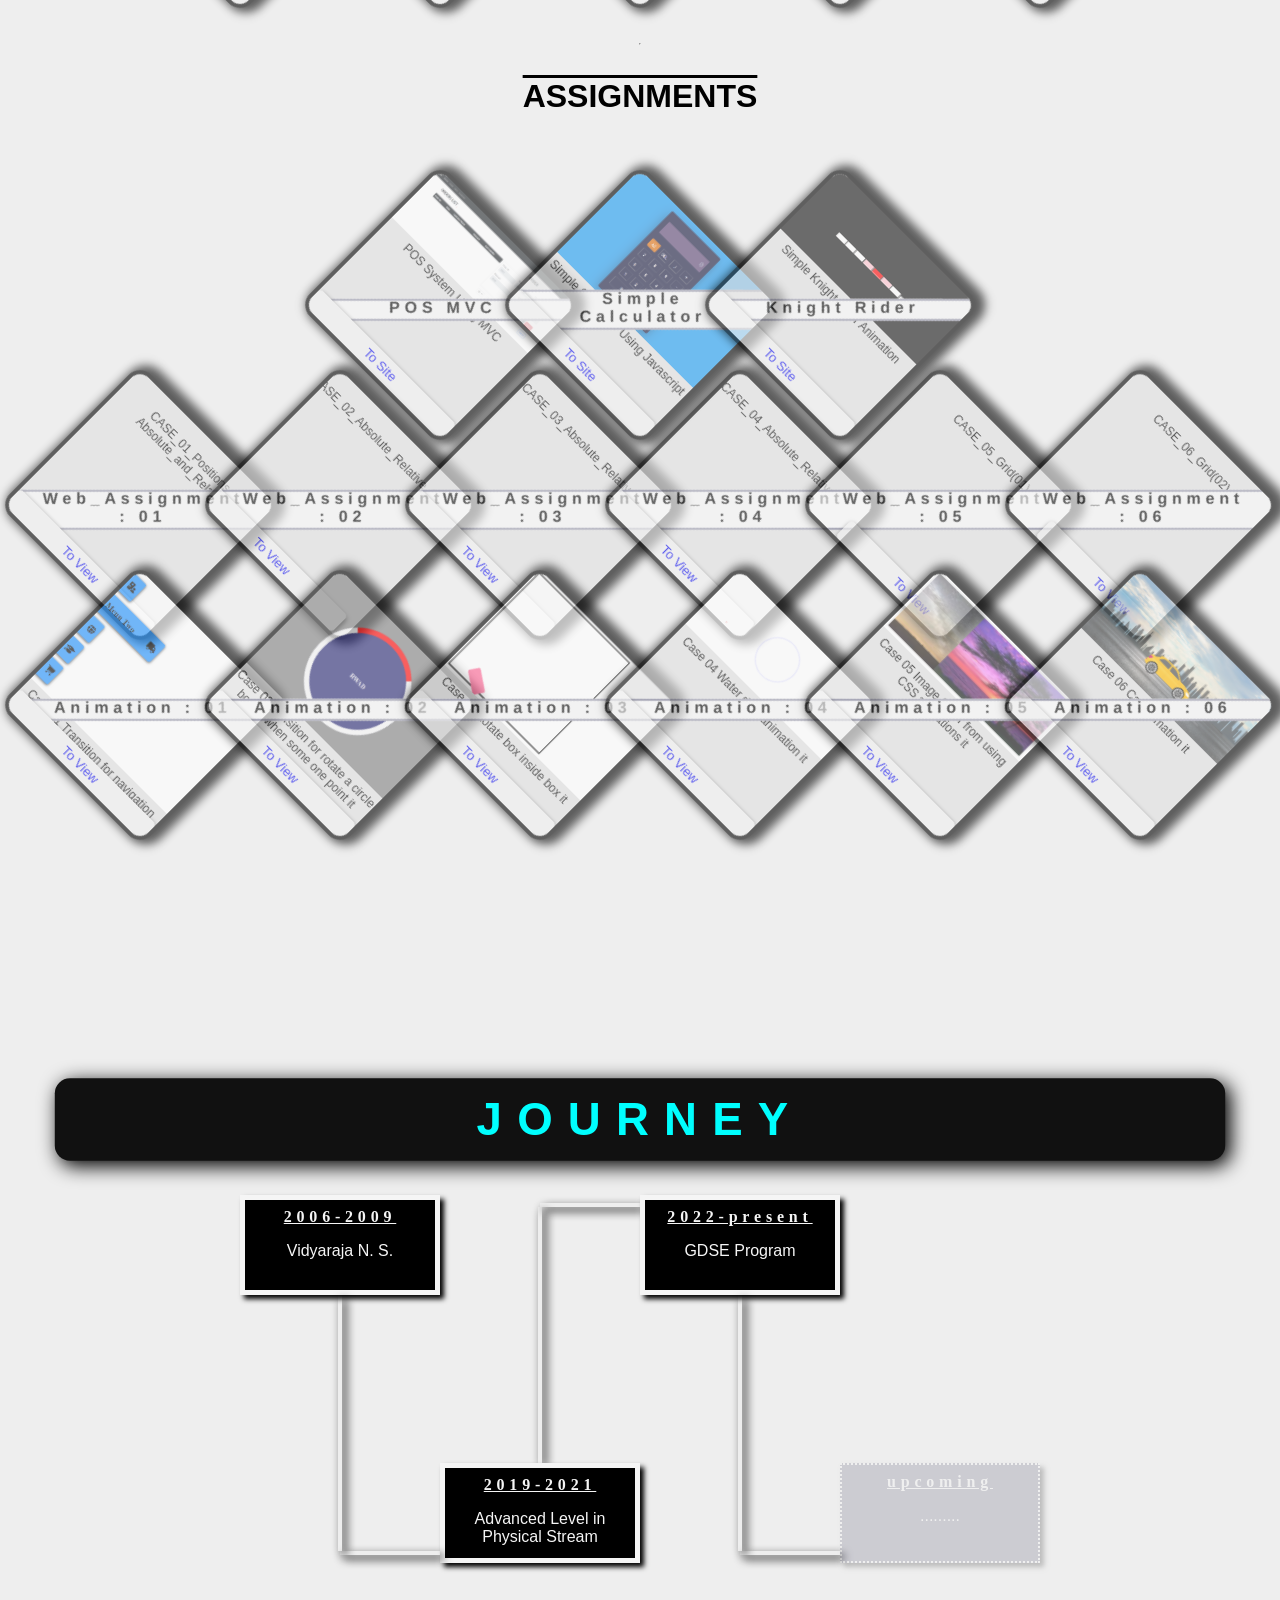
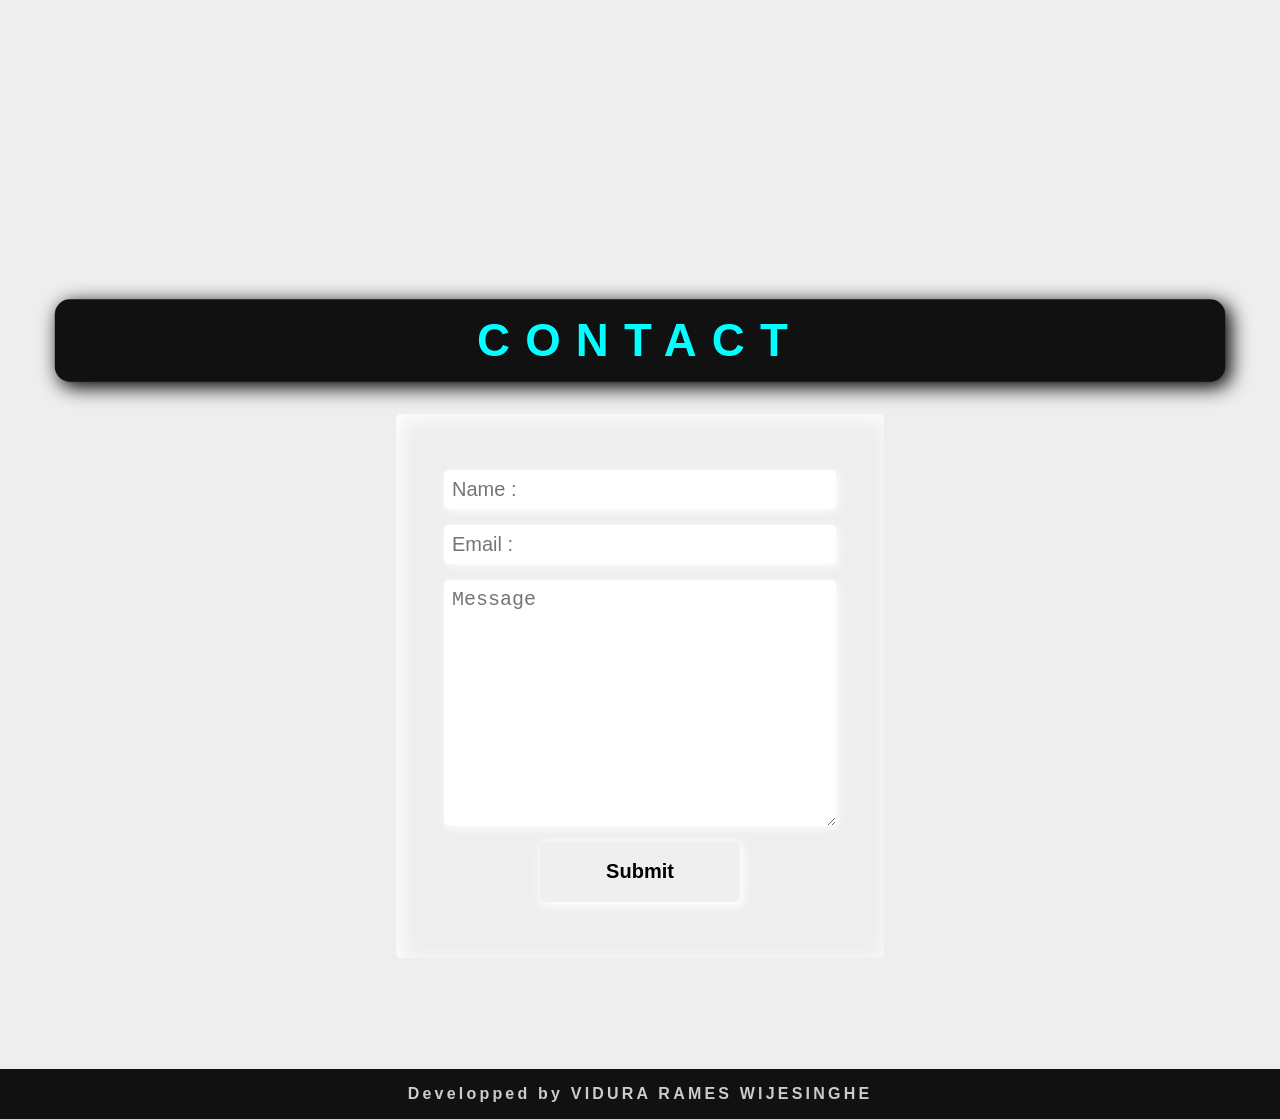
==== commit 2bc91169: "Angular skill added" ====
--- a/index.html
+++ b/index.html
@@ -50,28 +50,28 @@
 <main class="et-main">
     <section class="social">
         <div>
-            <h1>  Facebook</h1>
+            <h1> Facebook</h1>
             <i class="fa-brands fa-facebook fa-xl"></i>
         </div>
         <div>
-            <h1>  Twitter</h1>
+            <h1> Twitter</h1>
             <i class="fa-brands fa-twitter fa-xl"></i>
         </div>
         <div>
-            <h1>  Whatsapp</h1>
+            <h1> Whatsapp</h1>
             <i class="fa-brands fa-square-whatsapp fa-xl"></i>
         </div>
         <div>
-            <h1>  LinkedIn</h1>
+            <h1> LinkedIn</h1>
             <i class="fa-brands fa-linkedin fa-xl"></i>
         </div>
     </section>
-
     <section data-aos="fade-right" class="et-slide" id="tab-about">
         <h1>ABOUT</h1>
         <h2 id="iam">I am <br><br>
-            <strong> Vidura Rames Wijesinghe  </strong><br><br>
-               From Sri Lanka <br><br>and I am <br><br>Full Stack Developer,  <br><br>Web Designer <br><br>and <br><br> L E A R N E R</h2>
+            <strong> Vidura Rames Wijesinghe </strong><br><br>
+            From Sri Lanka <br><br>and I am <br><br>Full Stack Developer, <br><br>Web Designer <br><br>and <br><br> L E
+            A R N E R</h2>
     </section>
     <section data-aos="fade-right" class="et-slide" id="tab-skills">
         <h1>SKILLS</h1>
@@ -87,6 +87,8 @@
                     <div class="item__icon"><img style="width: 150%; margin-right: 0.5rem"
                                                  src="assets/skills/front-end/bootstrap.png" alt=""></div>
                     <div class="item__icon"><img src="assets/skills/front-end/jquery.gif" alt=""></div>
+                    <div class="item__icon"><i class="fa-brands fa-angular" style="color: #851e1e;"></i></div>
+
                 </div>
             </article>
             <article class="item">
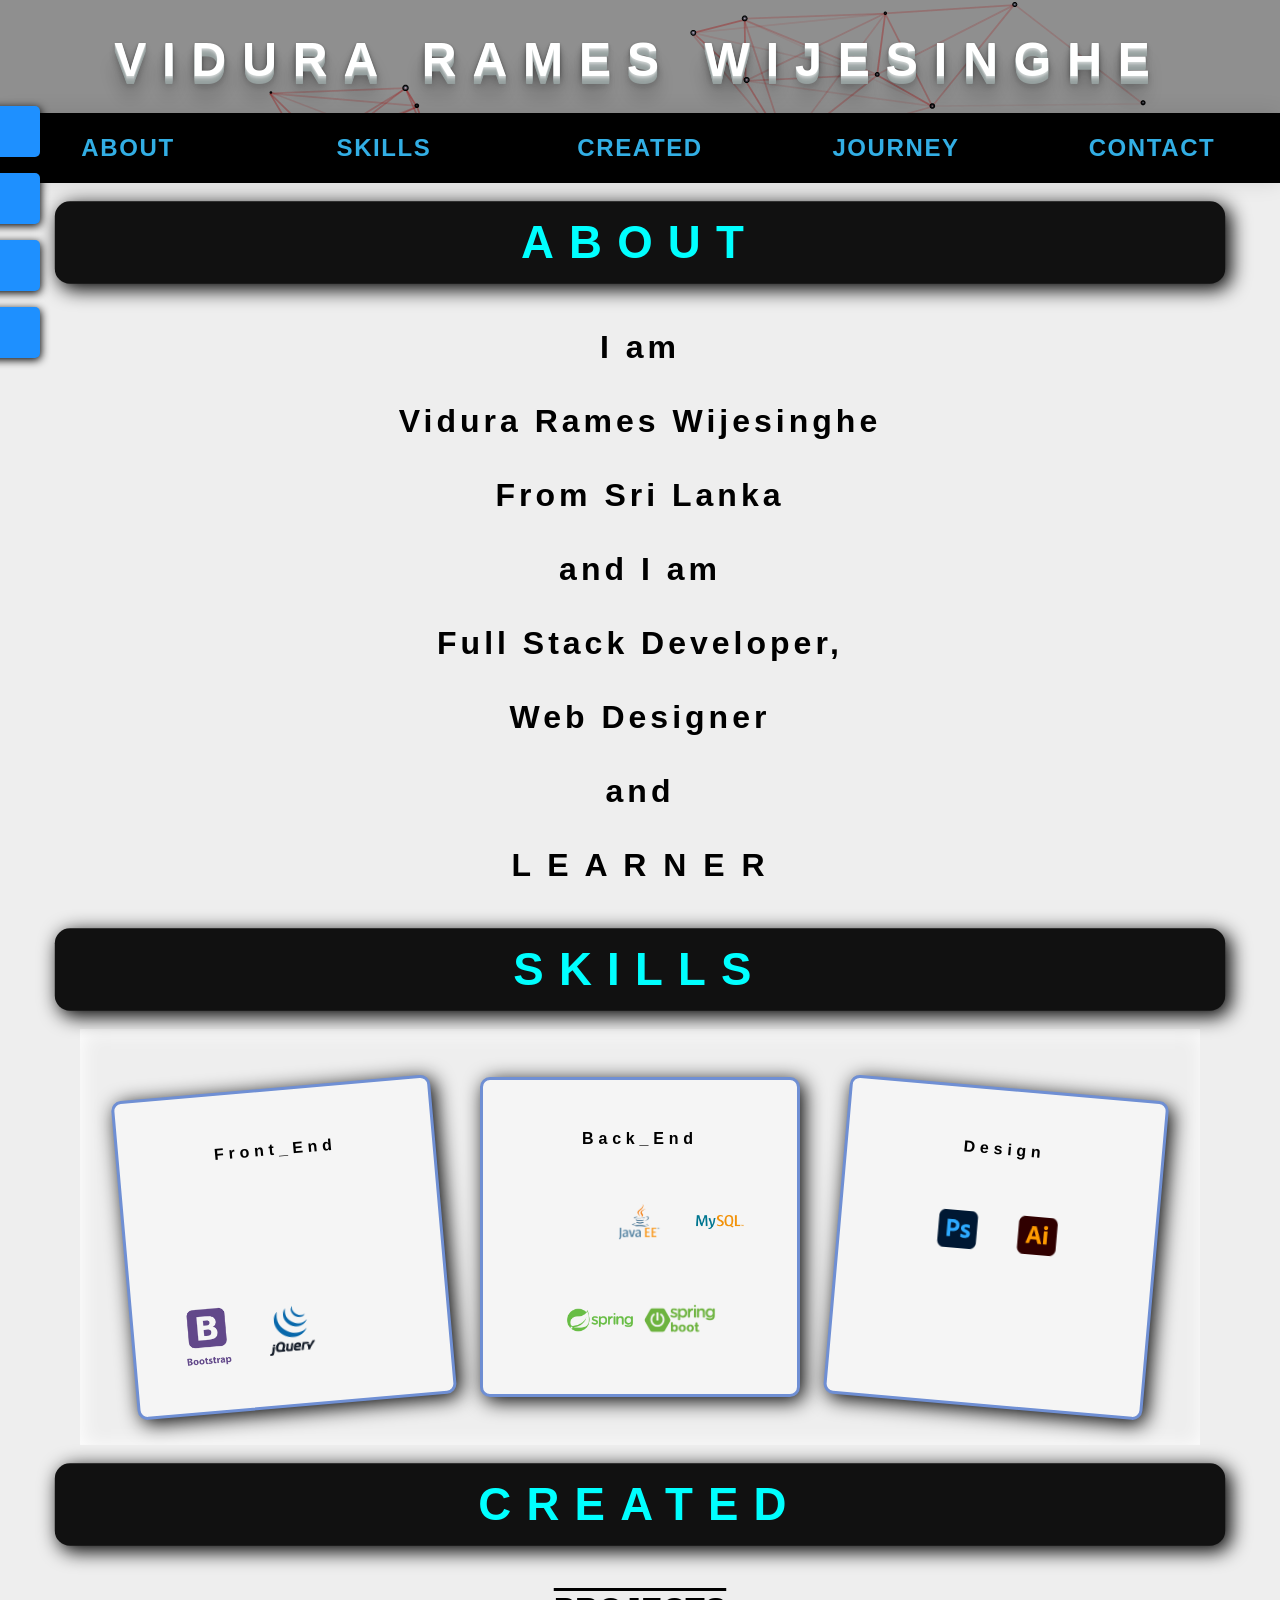
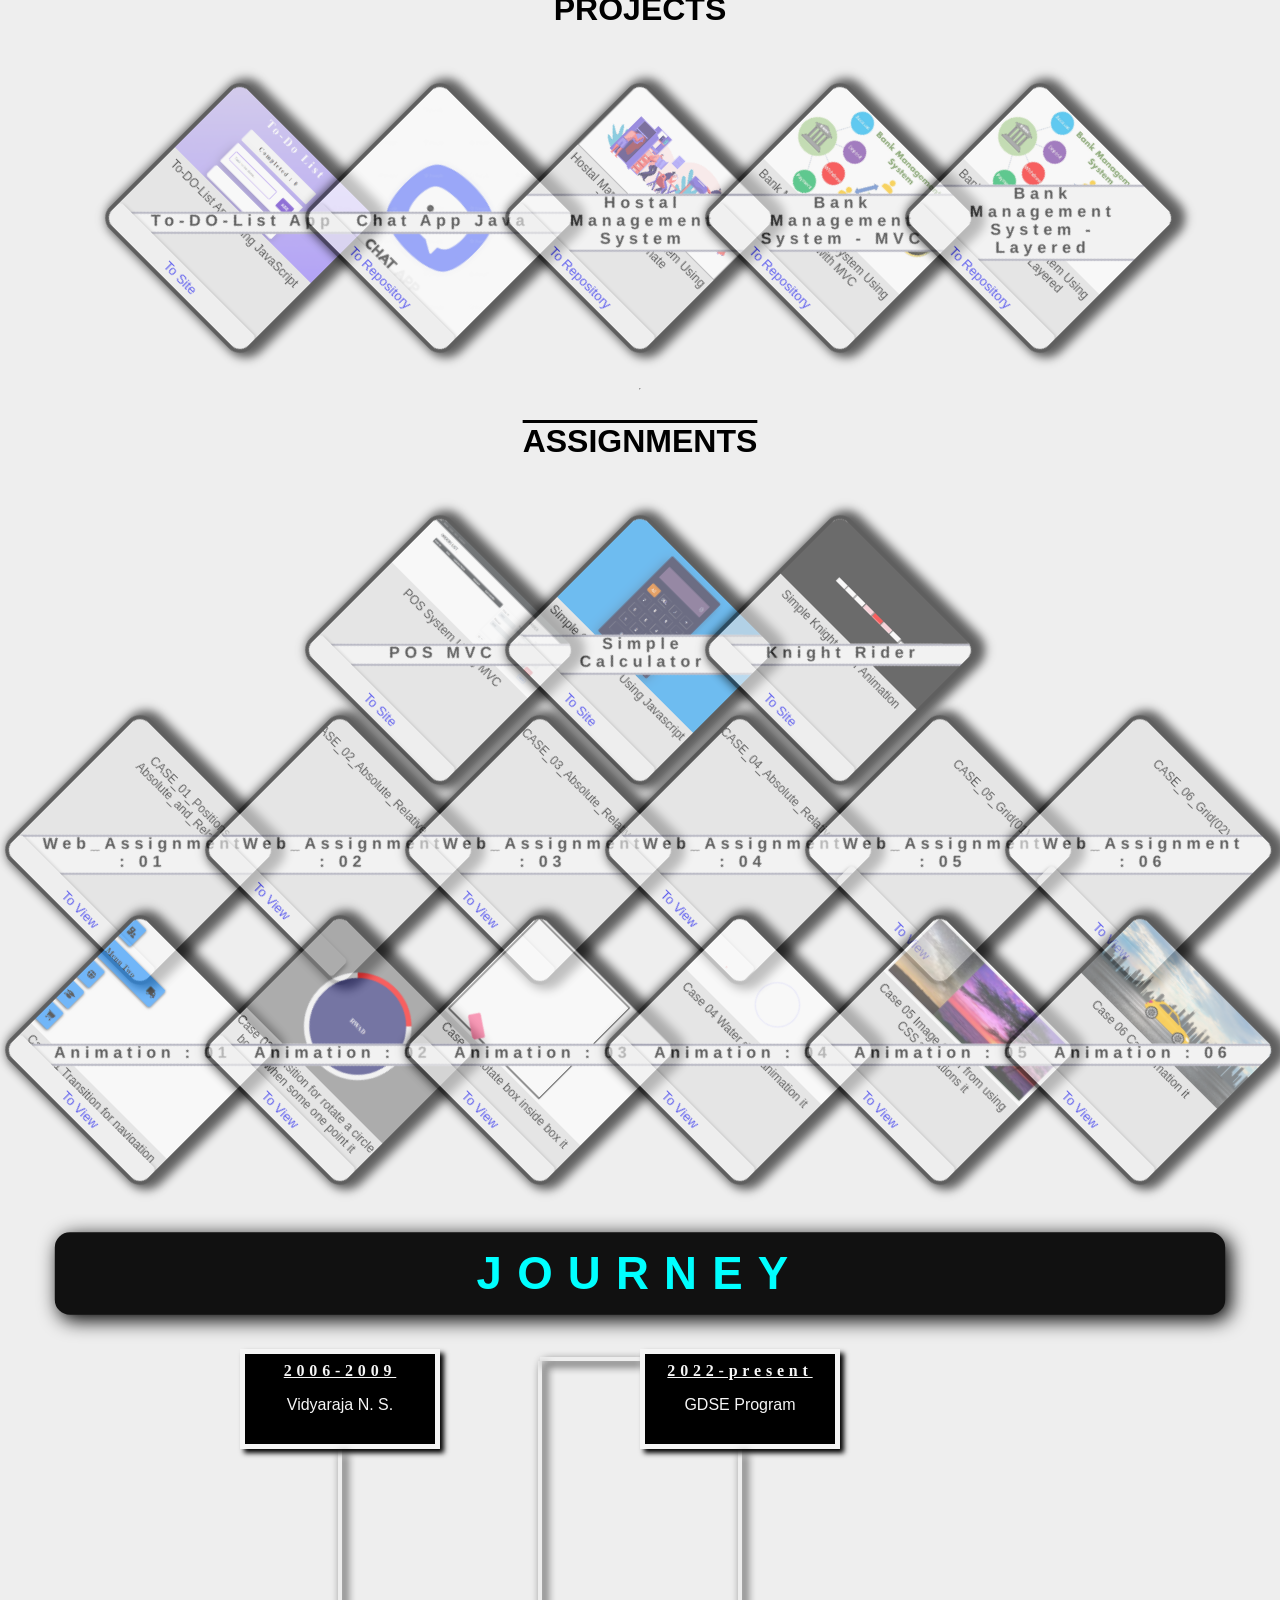
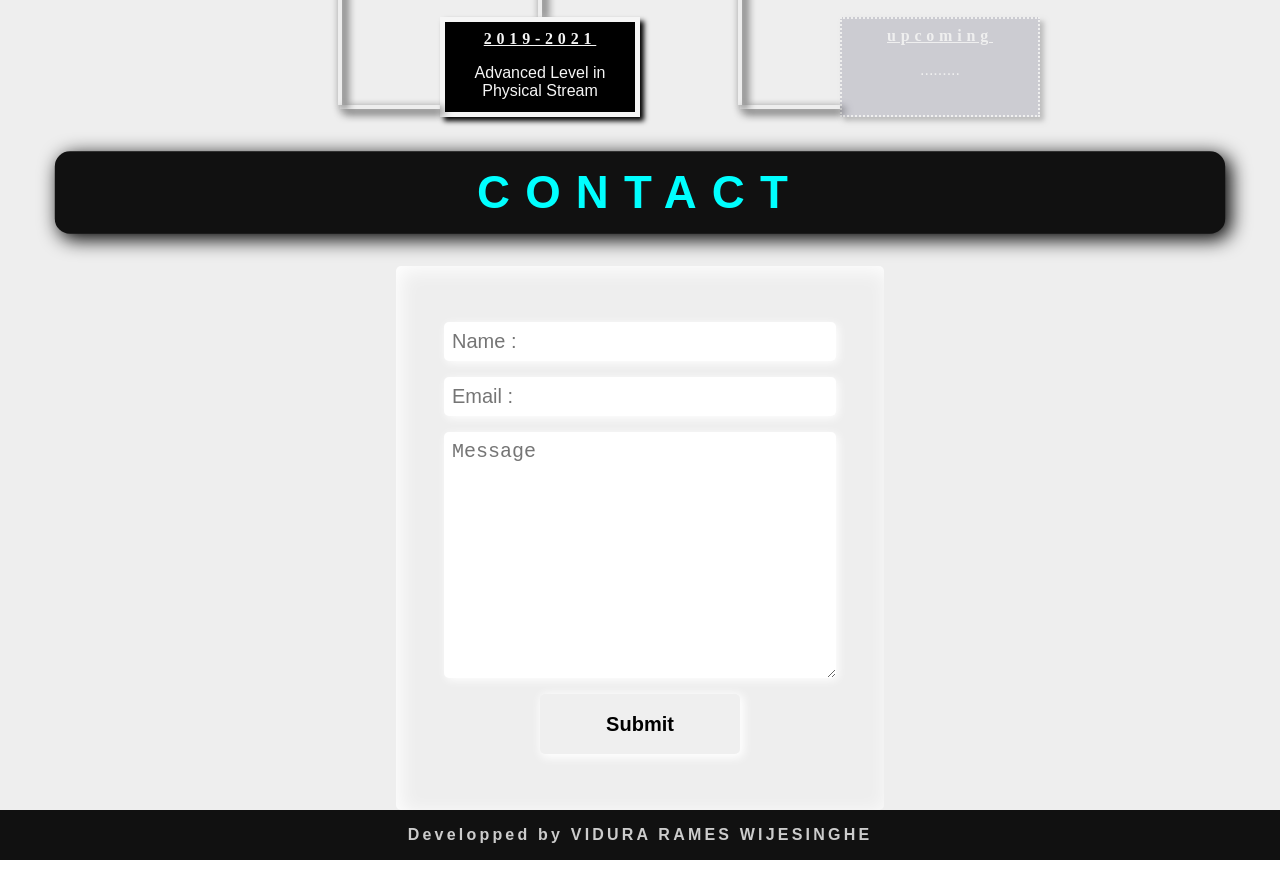
==== commit 3605d854: "Angular skill added" ====
--- a/index.html
+++ b/index.html
@@ -119,7 +119,7 @@
             </article>
         </section>
     </section>
-    <section data-aos="fade-right" class="et-slide h-100" id="tab-created">
+    <section data-aos="fade-right" class="et-slide" id="tab-created">
         <h1>CREATED</h1>
         <section class="created-split">
             <div data-aos="fade-right">
@@ -221,7 +221,7 @@
                                     class="card--links">To Site</a></button>
                         </div>
                     </article>
-                    <article style="display: flex; flex-direction: row; flex-wrap: wrap; ">
+                    <article style="display: flex; flex-direction: row; flex-wrap: wrap; justify-content: space-around;">
                         <article class="card card--primay card--md card--background">
                             <h3 class="card--title">Web_Assignment : 01</h3>
                             <div class="card--img">
@@ -301,7 +301,7 @@
                             </div>
                         </article>
                     </article>
-                    <article style="display: flex; flex-direction: row; flex-wrap: wrap;">
+                    <article style="display: flex; flex-direction: row; flex-wrap: wrap; justify-content: space-around;">
                         <article class="card card--primay card--md card--background">
                             <h3 class="card--title">Animation : 01</h3>
                             <div class="card--img">
@@ -384,7 +384,7 @@
             </div>
         </section>
     </section>
-    <section data-aos="fade-right" class="et-slide h-100" id="tab-journey">
+    <section data-aos="fade-right" class="et-slide" id="tab-journey">
         <h1>JOURNEY</h1>
         <section id="sec-education">
             <div class="line-sec">
@@ -423,7 +423,7 @@
 
         </section>
     </section>
-    <section data-aos="fade-right" class="et-slide h-100" id="tab-contact">
+    <section data-aos="fade-right" class="et-slide" id="tab-contact">
         <h1>CONTACT</h1>
         <br>
         <section class="sec-contact">
--- a/style.css
+++ b/style.css
@@ -234,7 +234,7 @@
   position: relative;
   background: #eee;
   height: fit-content !important;
-  min-height: 100vh;
+  /* min-height: 100vh; */
   text-align: center;
   padding: 0 2em;
 }
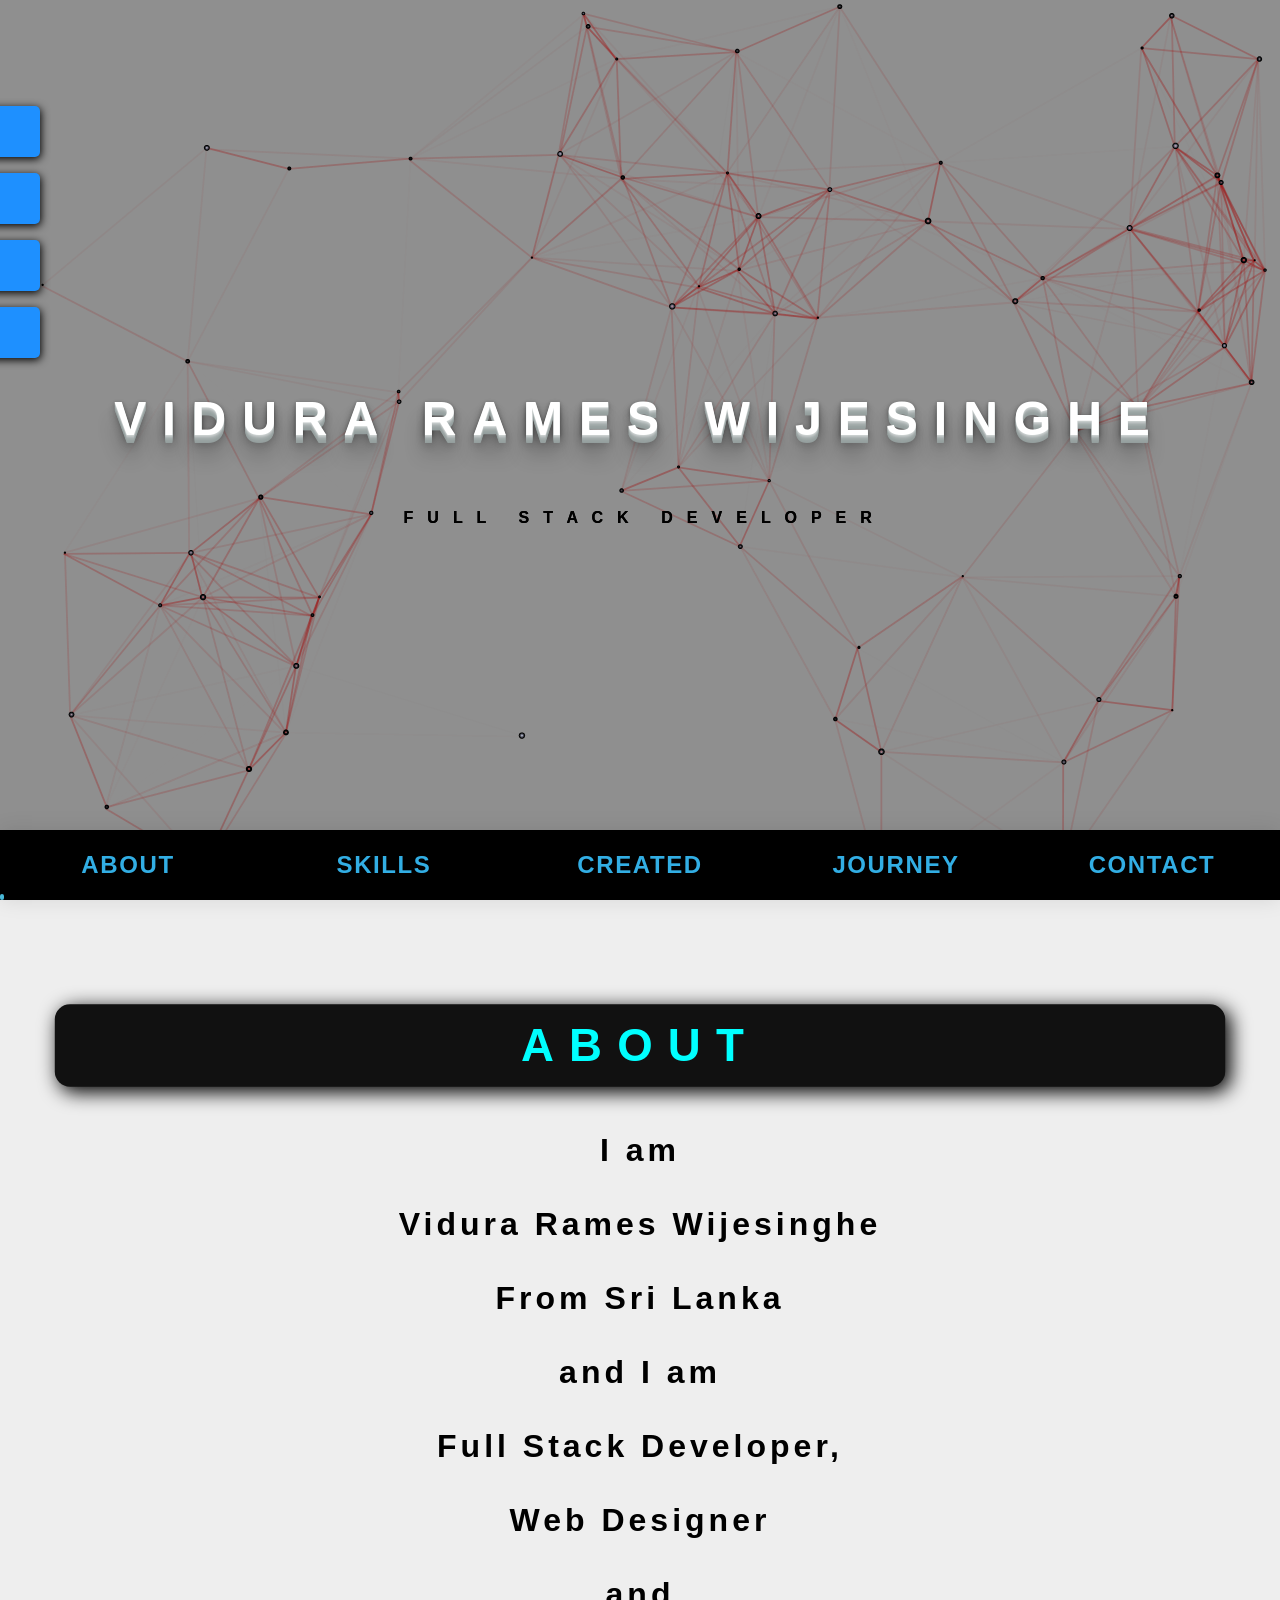
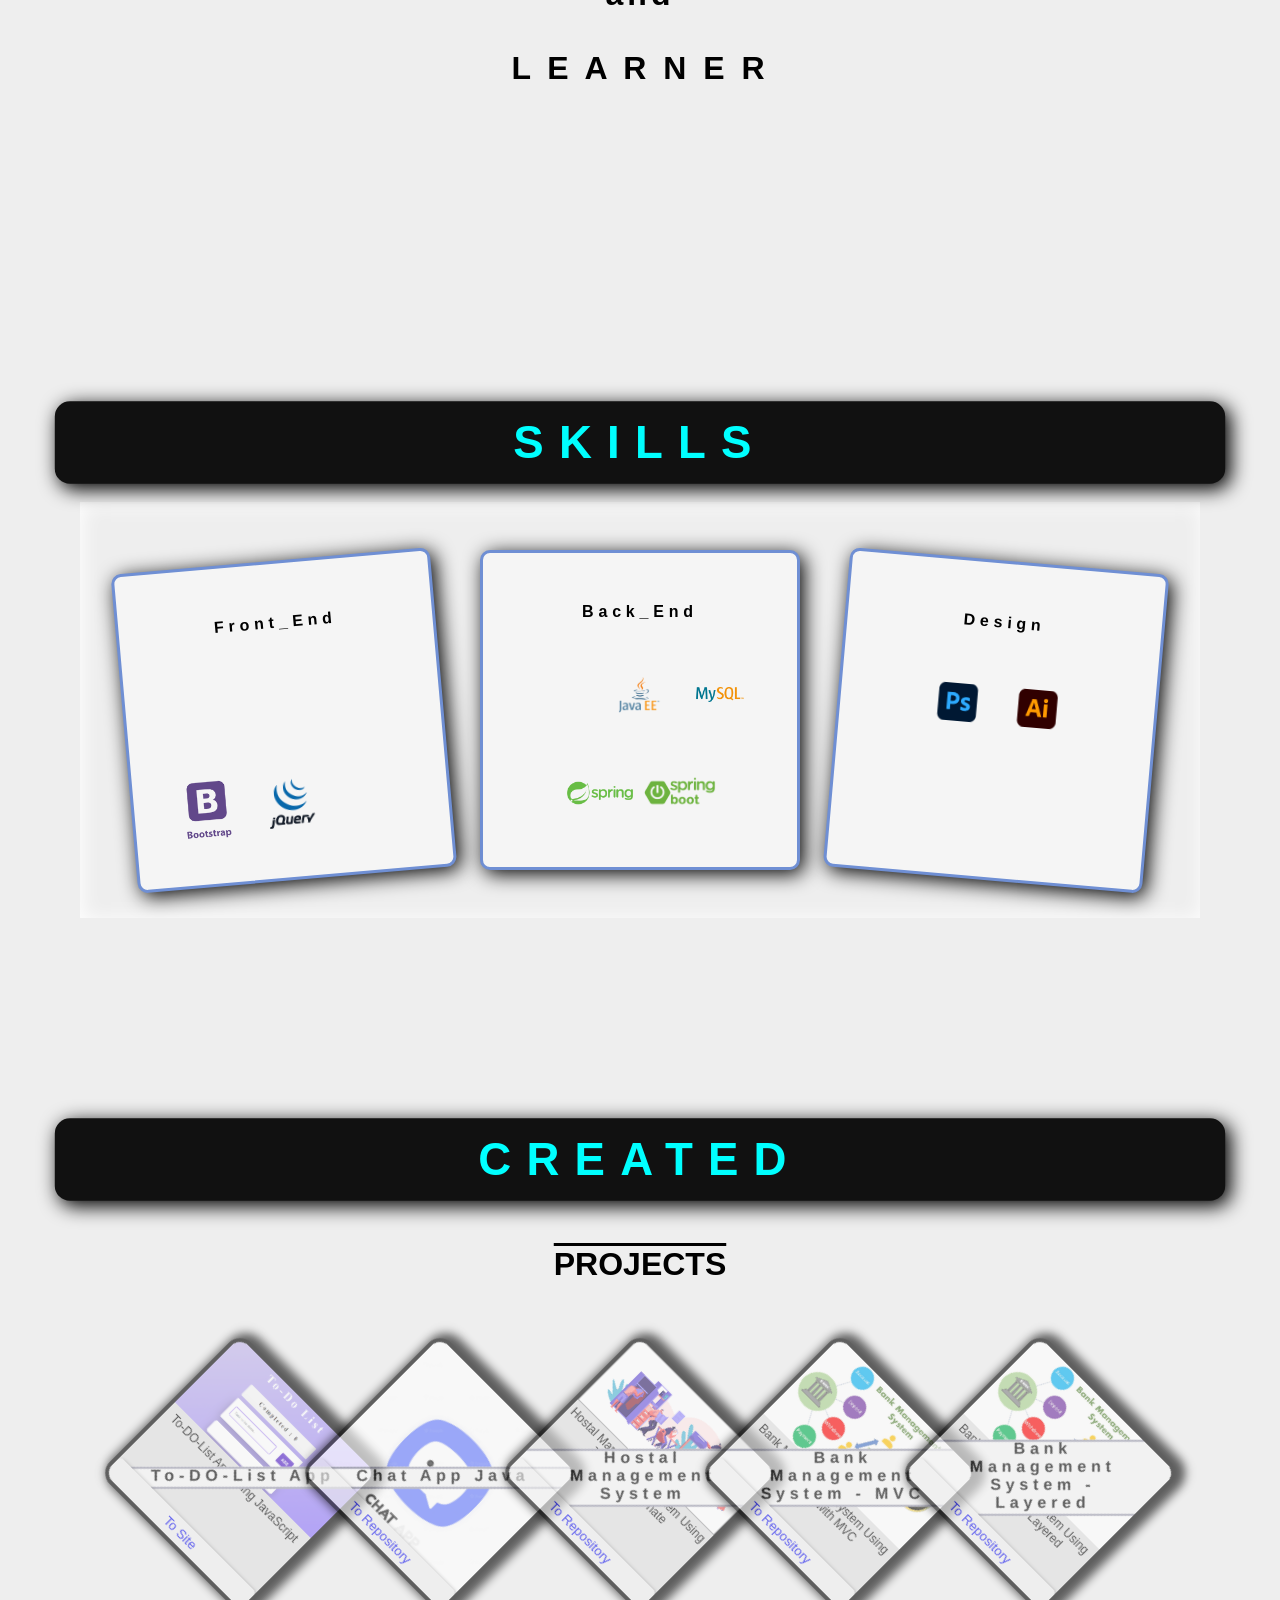
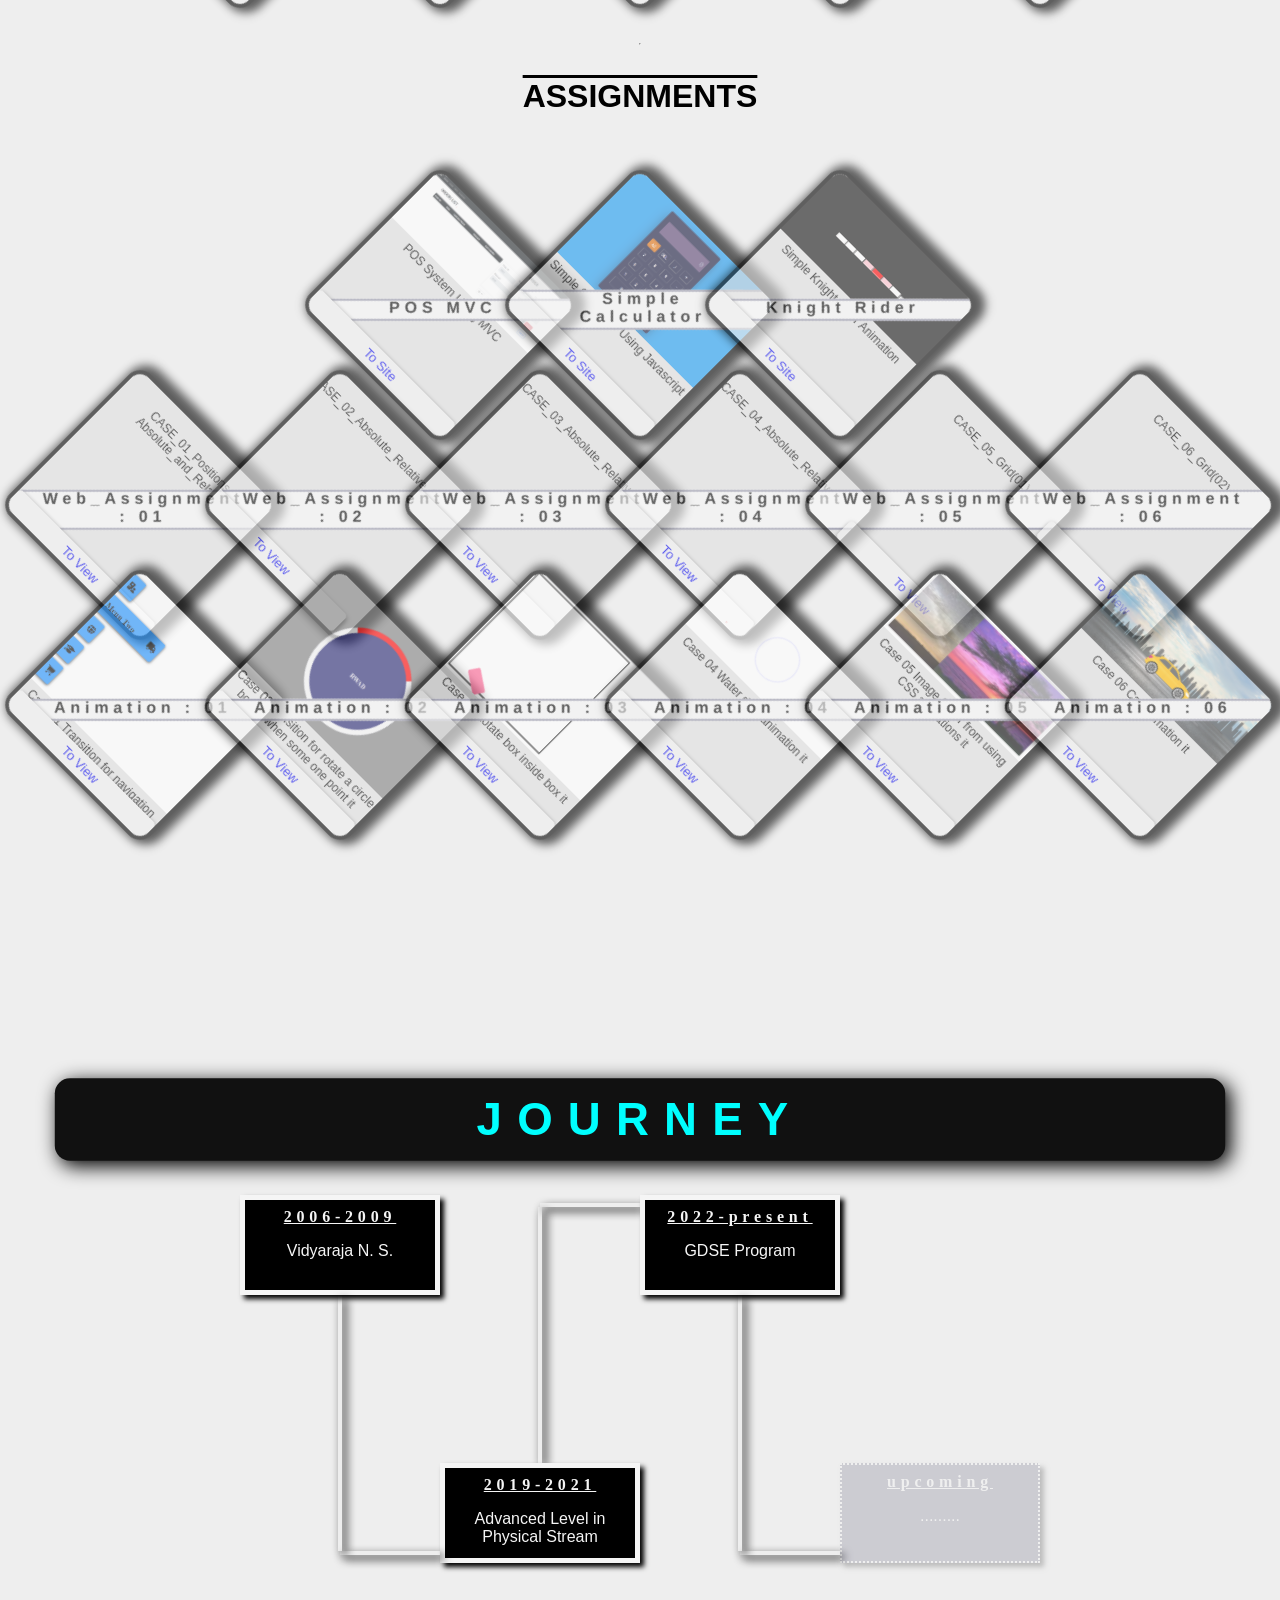
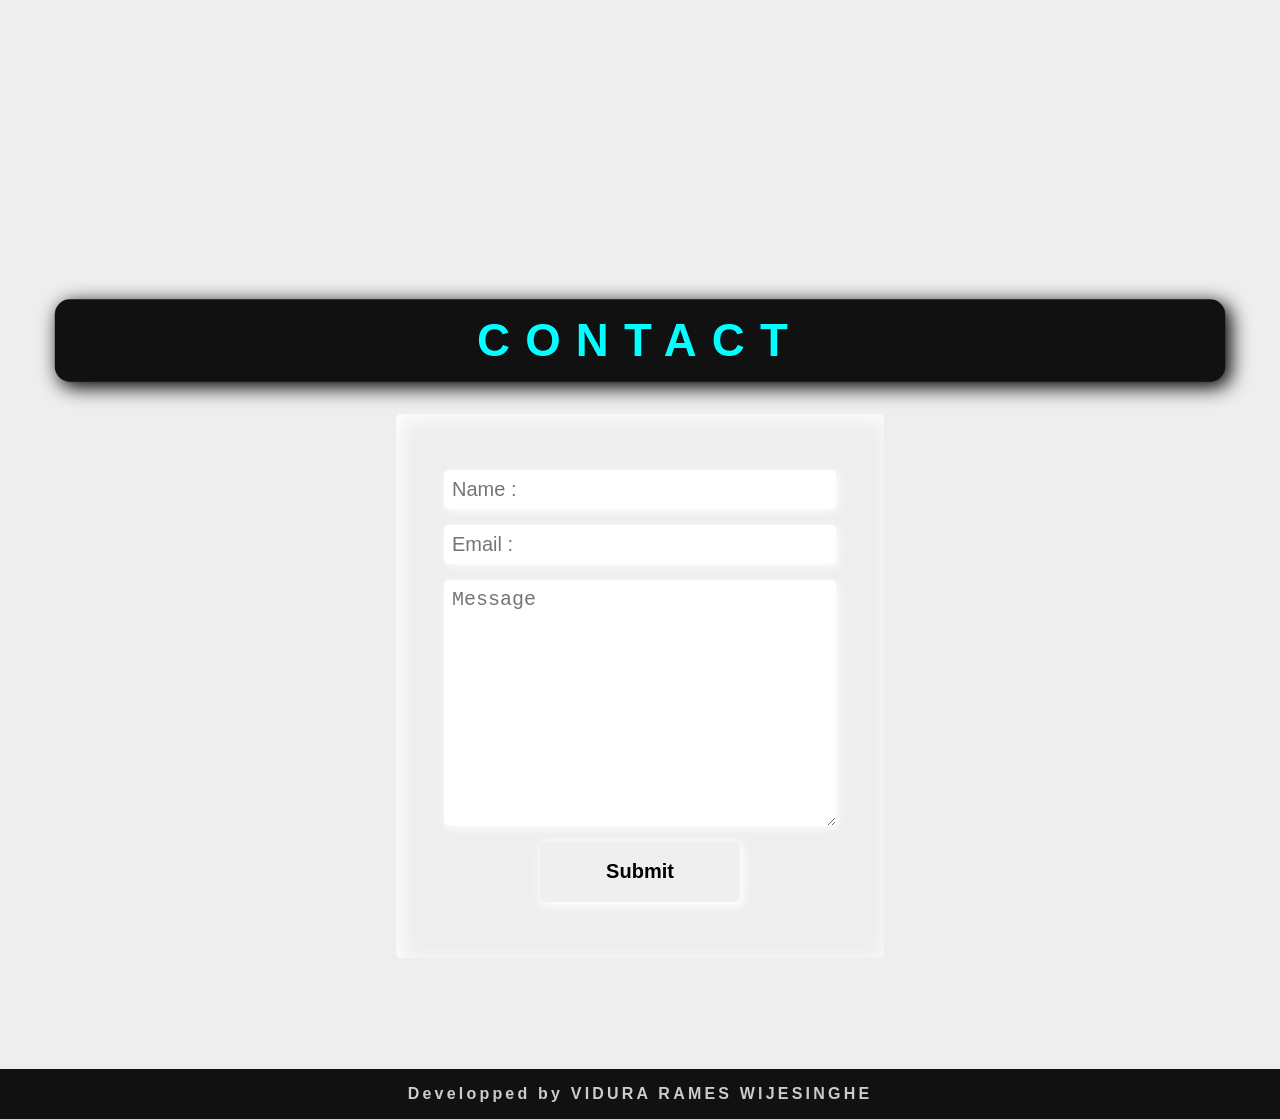
==== commit 8b3fc36d: "updated" ====
--- a/index.html
+++ b/index.html
@@ -87,7 +87,7 @@
                     <div class="item__icon"><img style="width: 150%; margin-right: 0.5rem"
                                                  src="assets/skills/front-end/bootstrap.png" alt=""></div>
                     <div class="item__icon"><img src="assets/skills/front-end/jquery.gif" alt=""></div>
-                    <div class="item__icon"><i class="fa-brands fa-angular" style="color: #851e1e;"></i></div>
+                    <div class="item__icon"><i class="fa-brands fa-angular" style="color: #eeba72;"></i></div>
 
                 </div>
             </article>
@@ -119,7 +119,7 @@
             </article>
         </section>
     </section>
-    <section data-aos="fade-right" class="et-slide" id="tab-created">
+    <section data-aos="fade-right" class="et-slide h-100" id="tab-created">
         <h1>CREATED</h1>
         <section class="created-split">
             <div data-aos="fade-right">
@@ -221,7 +221,7 @@
                                     class="card--links">To Site</a></button>
                         </div>
                     </article>
-                    <article style="display: flex; flex-direction: row; flex-wrap: wrap; justify-content: space-around;">
+                    <article style="display: flex; flex-direction: row; flex-wrap: wrap; ">
                         <article class="card card--primay card--md card--background">
                             <h3 class="card--title">Web_Assignment : 01</h3>
                             <div class="card--img">
@@ -301,7 +301,7 @@
                             </div>
                         </article>
                     </article>
-                    <article style="display: flex; flex-direction: row; flex-wrap: wrap; justify-content: space-around;">
+                    <article style="display: flex; flex-direction: row; flex-wrap: wrap;">
                         <article class="card card--primay card--md card--background">
                             <h3 class="card--title">Animation : 01</h3>
                             <div class="card--img">
@@ -384,7 +384,7 @@
             </div>
         </section>
     </section>
-    <section data-aos="fade-right" class="et-slide" id="tab-journey">
+    <section data-aos="fade-right" class="et-slide h-100" id="tab-journey">
         <h1>JOURNEY</h1>
         <section id="sec-education">
             <div class="line-sec">
@@ -423,7 +423,7 @@
 
         </section>
     </section>
-    <section data-aos="fade-right" class="et-slide" id="tab-contact">
+    <section data-aos="fade-right" class="et-slide h-100" id="tab-contact">
         <h1>CONTACT</h1>
         <br>
         <section class="sec-contact">
--- a/style.css
+++ b/style.css
@@ -234,7 +234,7 @@
   position: relative;
   background: #eee;
   height: fit-content !important;
-  /* min-height: 100vh; */
+  min-height: 100vh;
   text-align: center;
   padding: 0 2em;
 }
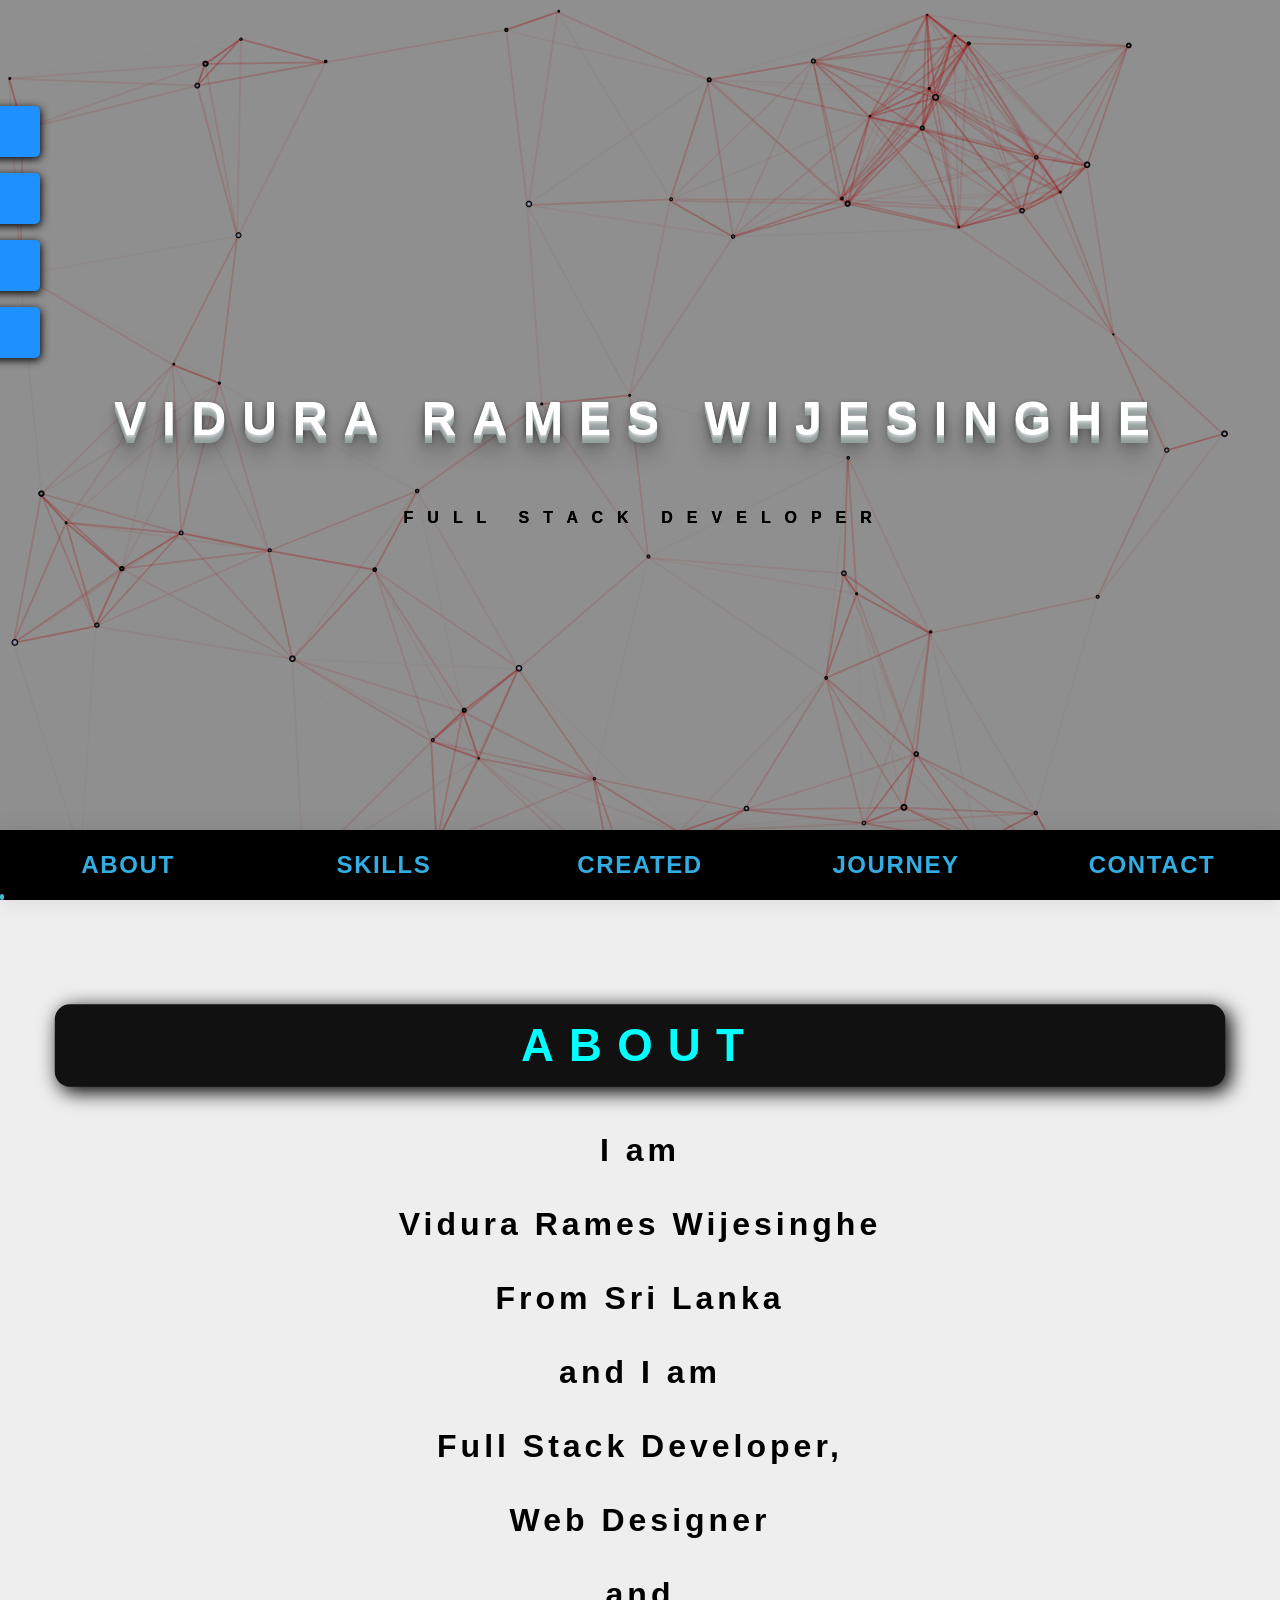
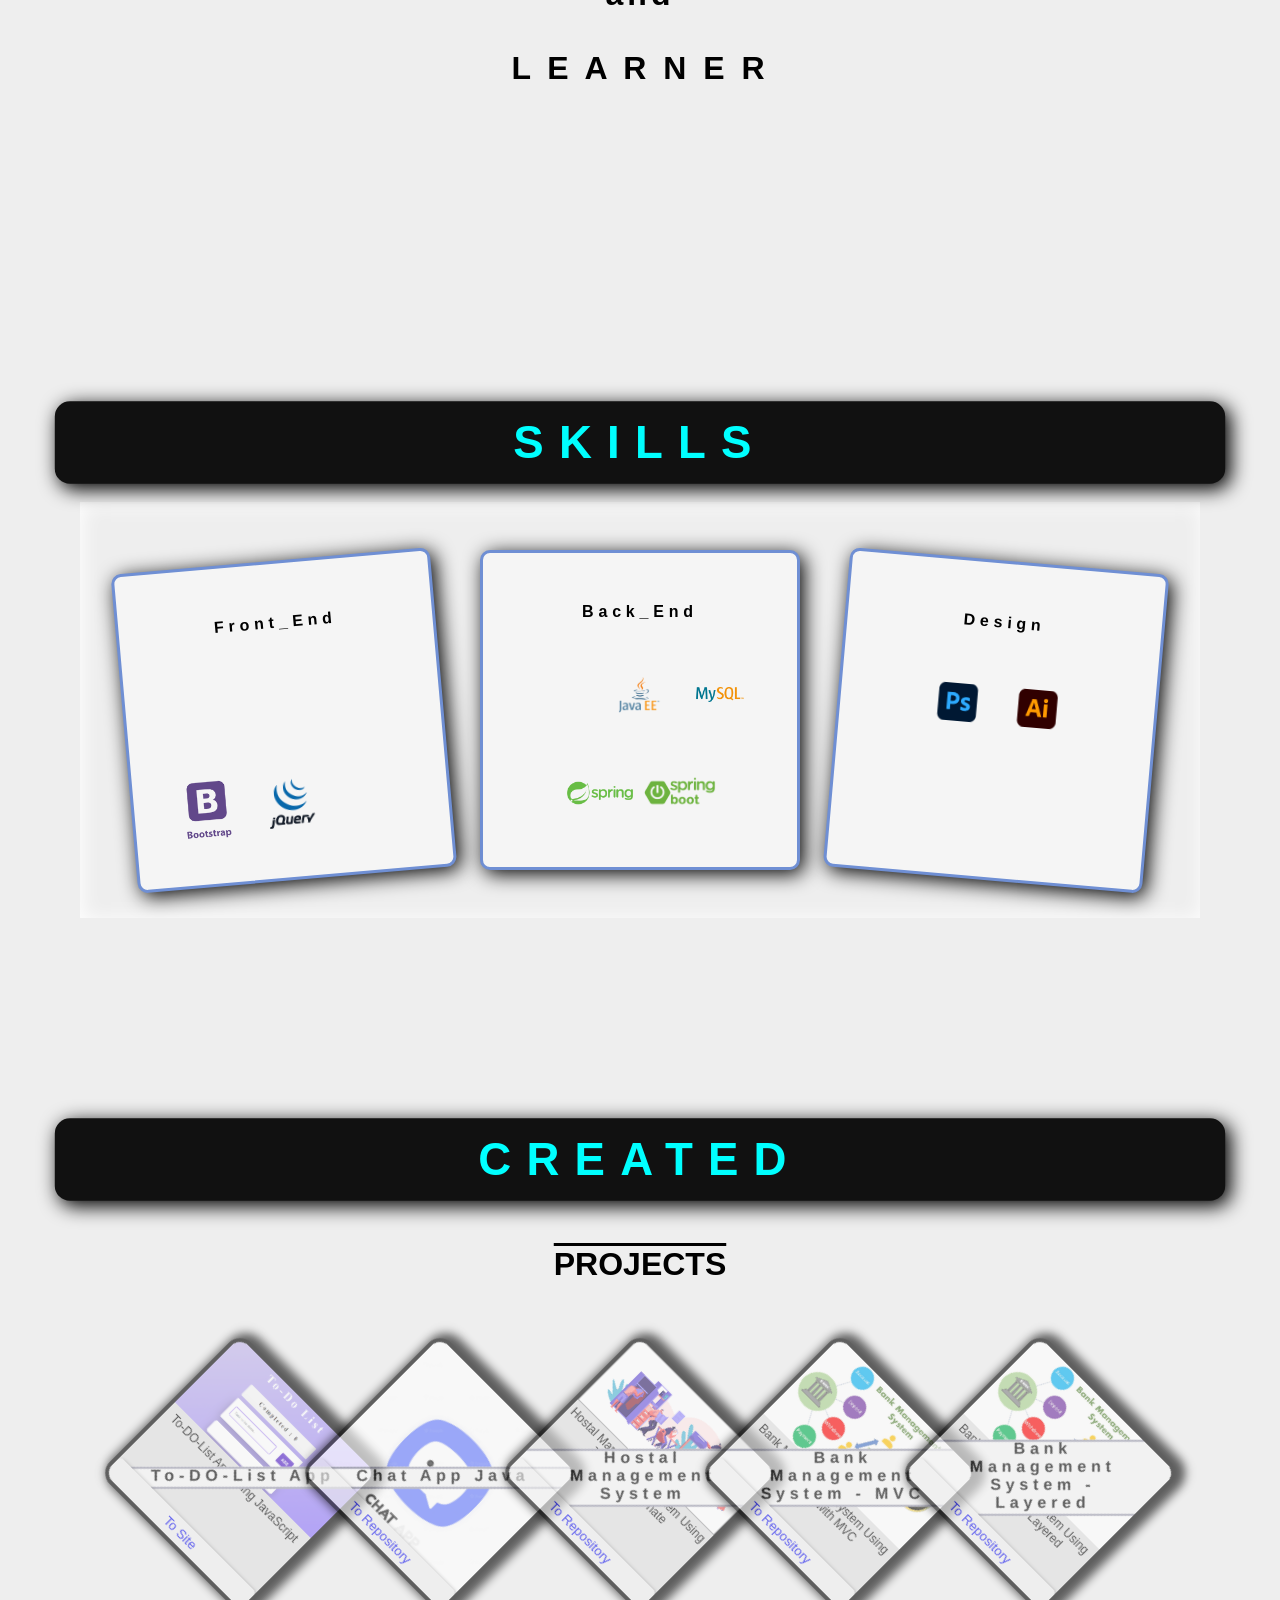
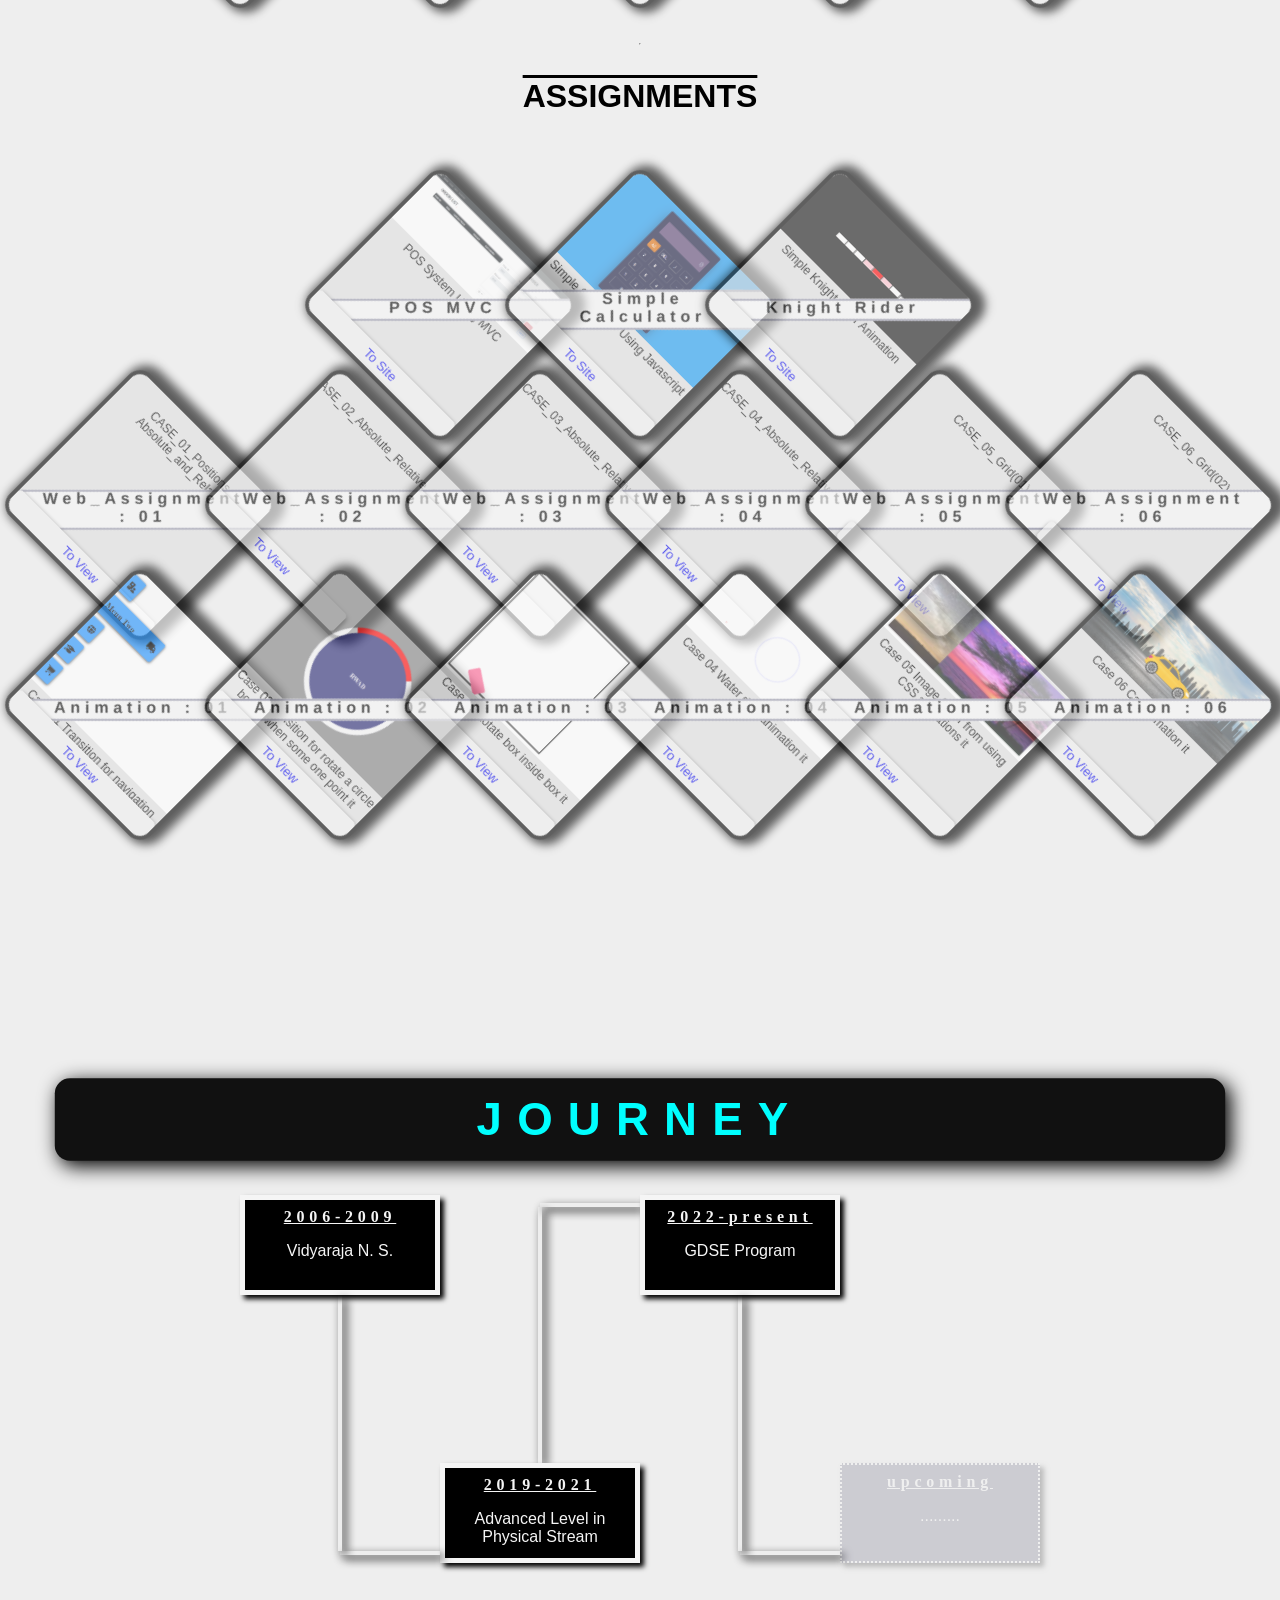
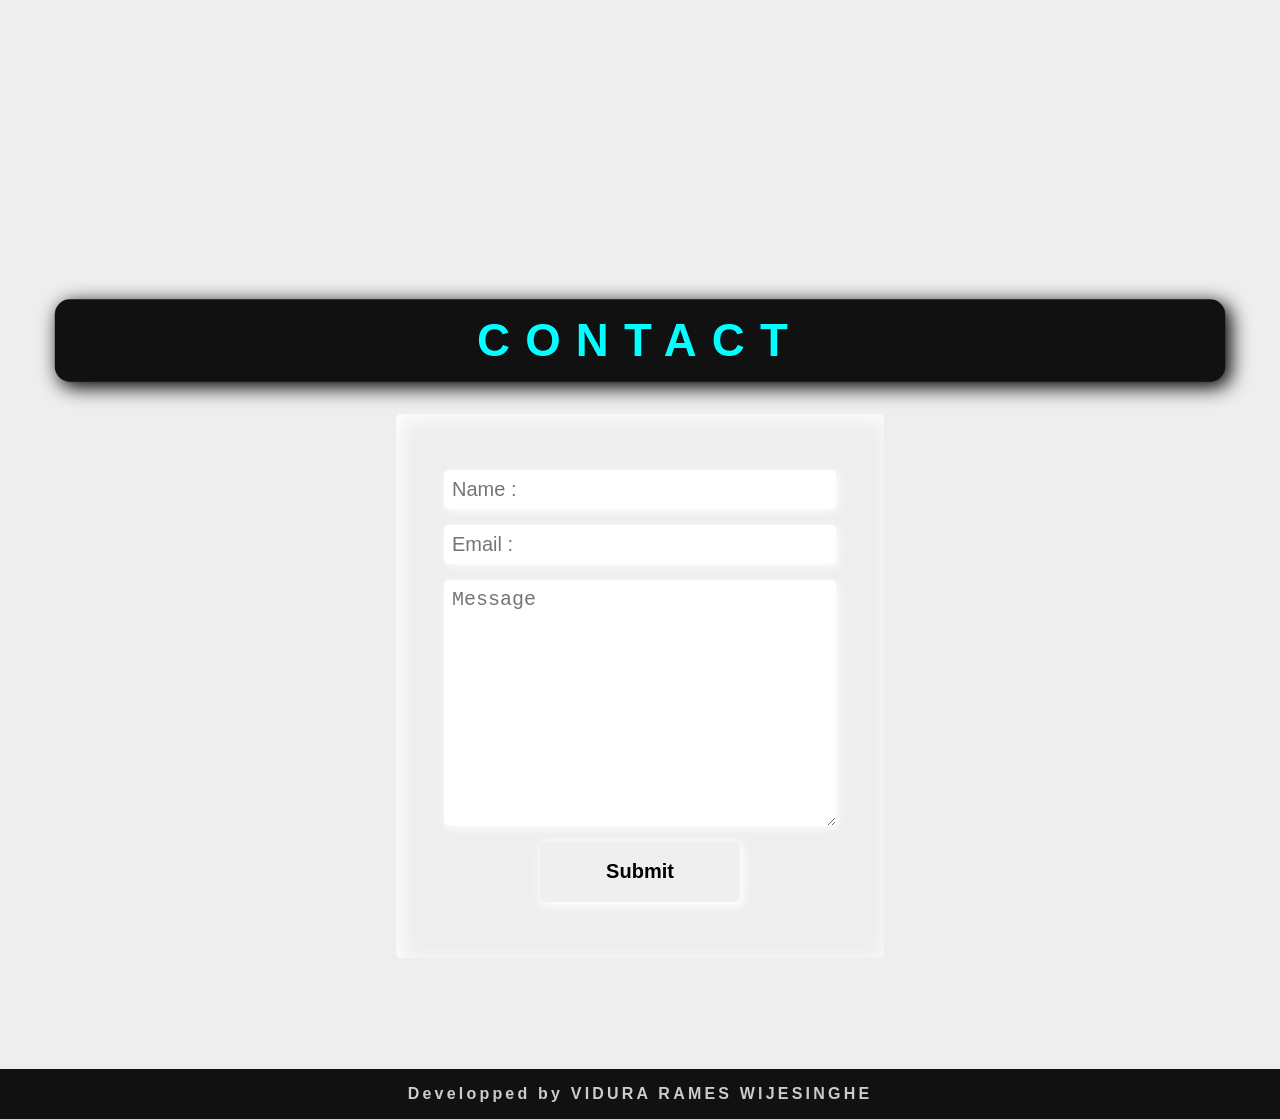
==== commit 0fe85874: "Name added to title" ====
--- a/index.html
+++ b/index.html
@@ -2,7 +2,7 @@
 <html lang="en">
 <head>
     <meta charset="UTF-8">
-    <title>Title</title>
+    <title>Vidura Rames Wijesinghe</title>
     <link rel="stylesheet" href="style.css">
     <script src="https://kit.fontawesome.com/e708ce712d.js" crossorigin="anonymous"></script>
     <link href="https://unpkg.com/aos@2.3.1/dist/aos.css" rel="stylesheet">
